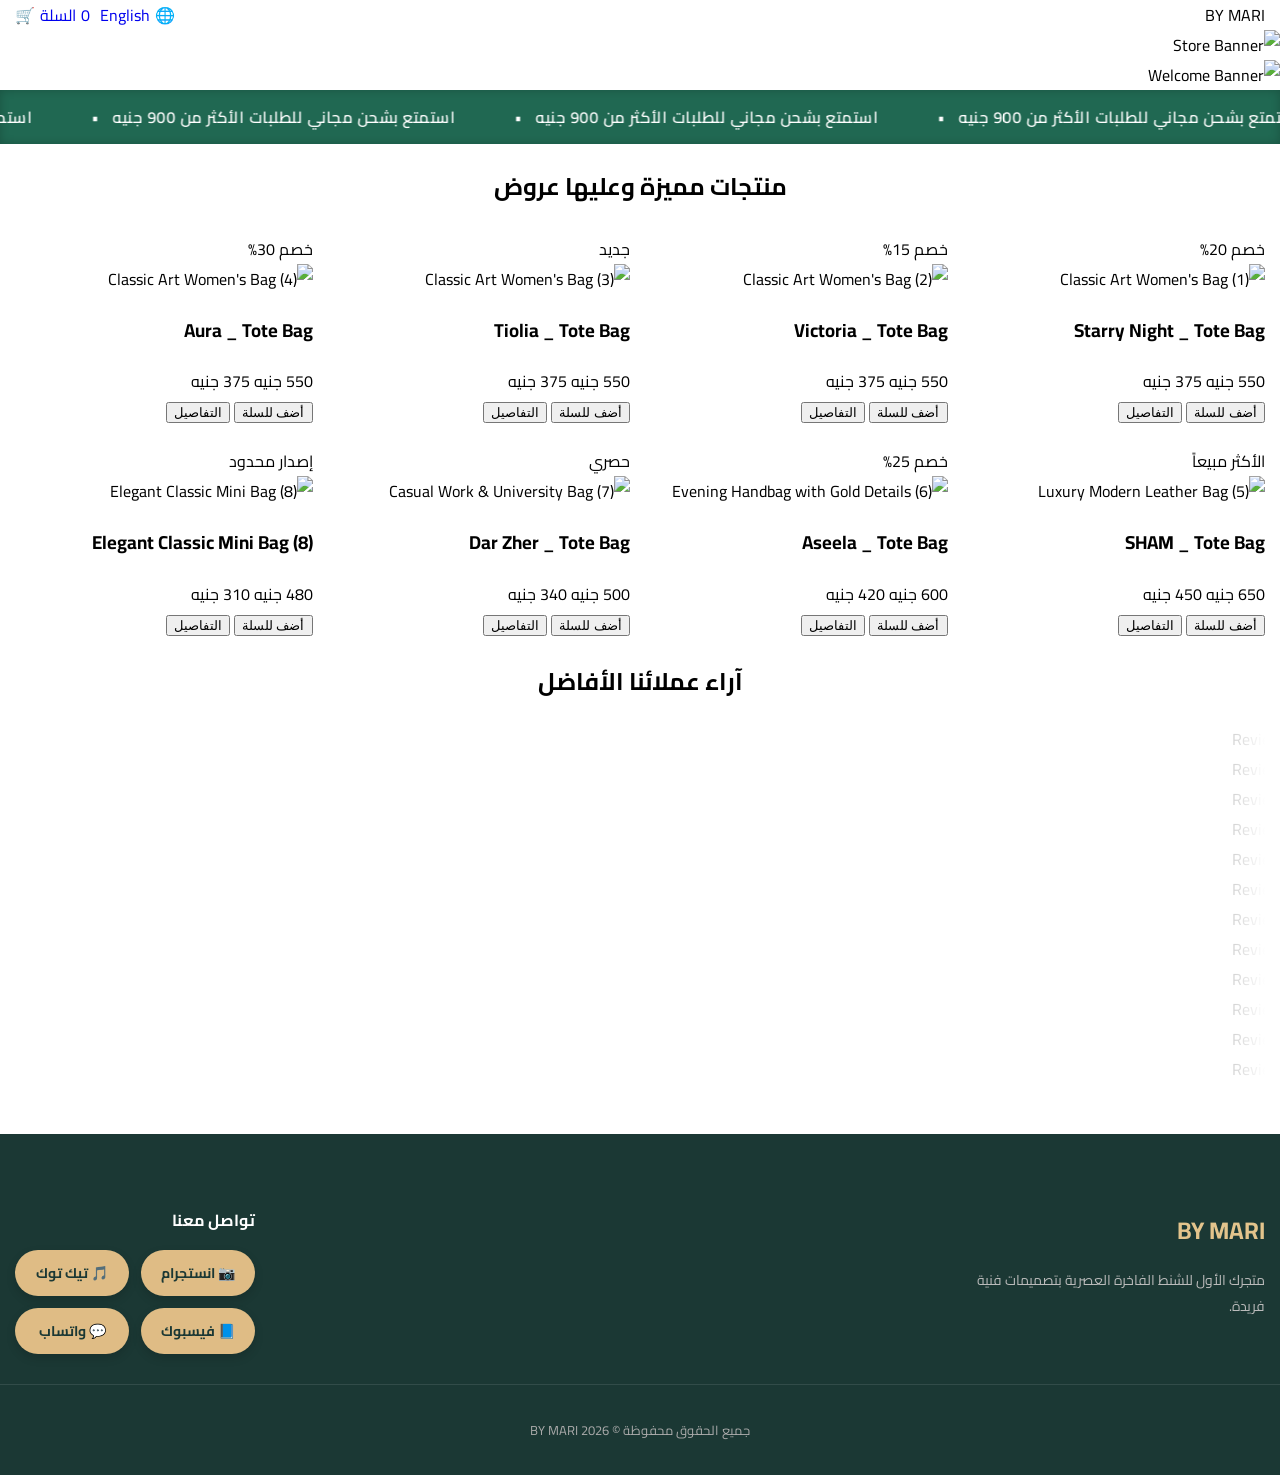
==== index.html @ 1dbadc33 "Add files via upload" ====
<!DOCTYPE html>
<html lang="ar" dir="rtl" id="htmlRoot">
<head>
    <meta charset="UTF-8">
    <meta name="viewport" content="width=device-width, initial-scale=1.0">
    <title data-lang-ar="BY MARI - المتجر العصري" data-lang-en="BY MARI - Modern Store">BY MARI - المتجر العصري</title>
    <link rel="stylesheet" href="memo.css">
    <link href="https://fonts.googleapis.com/css2?family=Cairo:wght@300;400;600;700&display=swap" rel="stylesheet">
    <style>
* {
    box-sizing: border-box;
}
body {
    overflow-x: hidden;
    margin: 0;
    font-family: 'Cairo', sans-serif;
}

.fullscreen-hero .slide img {
    width: 100% !important;
    height: auto !important;
    max-height: 75vh !important;
    object-fit: contain !important;
    display: block !important;
    margin: 0 auto !important;
}

.ticker-container {
    width: 100%;
    background: #206852;
    color: #fff;
    padding: 12px 0;
    overflow: hidden;
    white-space: nowrap;
    position: relative;
    box-shadow: inset 0 0 10px rgba(0,0,0,0.2);
}

.ticker-track {
    display: inline-flex;
    white-space: nowrap;
    width: max-content;
    will-change: transform;
}

.ticker-item {
    display: inline-block;
    padding: 0 25px;
    font-size: 16px;
    font-weight: 600;
    letter-spacing: 0.5px;
}

.banner-secondary img {
    width: 100%;
    height: auto;
    display: block;
}

.products-grid {
    display: grid;
    grid-template-columns: repeat(4, 1fr);
    gap: 20px;
}

@media (max-width: 992px) {
    .products-grid {
        grid-template-columns: repeat(2, 1fr);
    }
}

@media (max-width: 576px) {
    .products-grid {
        grid-template-columns: repeat(2, 1fr);
        gap: 10px;
    }
}

.product-modal-content {
    width: 90%;
    max-width: 550px;
    margin: auto;
    background: #fff;
    padding: 20px;
    border-radius: 16px;
    max-height: 90vh;
    overflow-y: auto;
}

.modal-body-grid {
    display: flex;
    flex-direction: column-reverse;
    gap: 20px;
}
.testimonials-slider-container {
    position: relative;
    overflow: hidden;
    width: 100%;
    -webkit-mask-image: linear-gradient(to right, transparent, black 15%, black 85%, transparent);
    mask-image: linear-gradient(to right, transparent, black 15%, black 85%, transparent);
}

.site-footer {
    background-color: #1b3834;
    color: #e2dcd6;
    padding: 50px 0 20px 0;
    margin-top: 50px;
}

.footer-content {
    display: flex;
    justify-content: space-between;
    align-items: flex-start;
    flex-wrap: wrap;
    gap: 30px;
    margin-bottom: 30px;
    padding: 0 15px;
}

.footer-info h3 {
    font-size: 24px;
    color: #e3c48c;
    margin-bottom: 10px;
}

.footer-info p {
    font-size: 14px;
    color: #bbb;
    max-width: 300px;
}

.footer-social h4 {
    font-size: 16px;
    color: #fff;
    margin-bottom: 15px;
}

.social-buttons-grid {
    display: grid;
    grid-template-columns: repeat(2, 1fr);
    gap: 12px;
}

.social-btn {
    display: inline-flex;
    align-items: center;
    justify-content: center;
    gap: 8px;
    padding: 10px 20px;
    background-color: #dfbc85;
    color: #1b3834;
    border-radius: 30px;
    text-decoration: none;
    font-weight: 700;
    font-size: 14px;
    transition: transform 0.3s, opacity 0.3s;
    box-shadow: 0 4px 10px rgba(0,0,0,0.15);
}

.social-btn:hover {
    transform: translateY(-2px);
    opacity: 0.9;
}

.footer-bottom {
    text-align: center;
    border-top: 1px solid rgba(255, 255, 255, 0.1);
    padding-top: 20px;
    font-size: 13px;
    color: #aaa;
}

@media (max-width: 768px) {
    .footer-content {
        flex-direction: column;
    }
    .social-buttons-grid {
        grid-template-columns: repeat(1, 1fr);
        width: 100%;
    }
}
    </style>
</head>
<body>

    <!-- Header -->
    <header class="hero-header" id="heroHeader">
        <div class="container header-container" style="display: flex; align-items: center; width: 100%; padding: 0 15px;">
            <div class="logo">BY MARI</div>
            <div style="flex-grow: 1;"></div>
            <div class="header-icons" style="display: flex; gap: 10px; align-items: center;">
                <a href="memo.html" id="langToggleBtn" class="cart-btn" style="text-decoration: none; display: inline-flex; align-items: center; gap: 5px;">
                    <span>🌐</span>
                    <span>English</span>
                </a>
                
                <a href="السله.HTML" class="cart-btn" style="text-decoration: none; display: inline-flex; align-items: center; gap: 5px;">
                    <span id="cartCount">0</span>
                    <span data-lang-ar="السلة" data-lang-en="Cart">السلة</span>
                    <span>🛒</span>
                </a>
            </div>
        </div>
    </header>

    <!-- First Image: Main Store Banner -->
    <section class="fullscreen-hero">
        <div class="slide active" style="width: 100%;">
            <img src="../memo2/الصور/وييييب.png" alt="Store Banner">
        </div>
    </section>

    <!-- Second Image: Text Banner -->
    <section class="banner-secondary">
        <div style="width: 100%;">
            <img src="./الصور/بانر.png" alt="Welcome Banner">
        </div>
    </section>

    <!-- Moving Announcement Bar -->
    <div class="ticker-container" id="tickerContainer">
        <div class="ticker-track" id="tickerTrack">
            <span class="ticker-item">استمتع بشحن مجاني للطلبات الأكثر من 900 جنيه &nbsp;&nbsp;&bull;&nbsp;&nbsp;</span>
            <span class="ticker-item">استمتع بشحن مجاني للطلبات الأكثر من 900 جنيه &nbsp;&nbsp;&bull;&nbsp;&nbsp;</span>
            <span class="ticker-item">استمتع بشحن مجاني للطلبات الأكثر من 900 جنيه &nbsp;&nbsp;&bull;&nbsp;&nbsp;</span>
            <span class="ticker-item">استمتع بشحن مجاني للطلبات الأكثر من 900 جنيه &nbsp;&nbsp;&bull;&nbsp;&nbsp;</span>
            <span class="ticker-item">استمتع بشحن مجاني للطلبات الأكثر من 900 جنيه &nbsp;&nbsp;&bull;&nbsp;&nbsp;</span>
            <span class="ticker-item">استمتع بشحن مجاني للطلبات الأكثر من 900 جنيه &nbsp;&nbsp;&bull;&nbsp;&nbsp;</span>
            <span class="ticker-item">استمتع بشحن مجاني للطلبات الأكثر من 900 جنيه &nbsp;&nbsp;&bull;&nbsp;&nbsp;</span>
            <span class="ticker-item">استمتع بشحن مجاني للطلبات الأكثر من 900 جنيه &nbsp;&nbsp;&bull;&nbsp;&nbsp;</span>
        </div>
    </div>

    <!-- Products Section -->
    <section class="products-section" id="products">
        <div class="container" style="padding: 0 15px;">
            <h2 class="section-title" data-lang-ar="منتجات مميزة وعليها عروض" data-lang-en="Featured Products & Offers" style="text-align: center; margin-bottom: 25px;">منتجات مميزة وعليها عروض</h2>
            <div class="products-grid">
                
                <!-- Product 1 -->
                <div class="product-card" data-product-id="bag-1">
                    <div class="product-badge" data-lang-ar="خصم 20%" data-lang-en="20% OFF">خصم 20%</div>
                    <div class="product-img-box">
                        <img src="../memo2/الصور/bag1.png" data-hover-img="./الصور/Models1.jpeg" alt="Classic Art Women's Bag (1)" class="product-img">
                    </div>
                    <h3 data-lang-ar="شنطة نسائية بلوحة فنية كلاسيكية (1)" data-lang-en="Classic Art Women's Bag (1)">Starry Night _ Tote Bag</h3>
                    <div class="price-box">
                        <span class="old-price">550 جنيه</span>
                        <span class="new-price">375 جنيه</span>
                    </div>
                    <div class="card-buttons">
                        <button class="btn-cart" data-lang-ar="أضف للسلة" data-lang-en="Add to Cart">أضف للسلة</button>
                        <button class="btn-details" data-lang-ar="التفاصيل" data-lang-en="Details">التفاصيل</button>
                    </div>
                </div>

                <!-- Product 2 -->
                <div class="product-card" data-product-id="bag-2">
                    <div class="product-badge" data-lang-ar="خصم 15%" data-lang-en="15% OFF">خصم 15%</div>
                    <div class="product-img-box">
                        <img src="../memo2/الصور/bag2.png" data-hover-img="../memo2/الصور/bag3.png" alt="Classic Art Women's Bag (2)" class="product-img">
                    </div>
                    <h3 data-lang-ar="شنطة نسائية بلوحة فنية كلاسيكية (2)" data-lang-en="Classic Art Women's Bag (2)">Victoria _ Tote Bag</h3>
                    <div class="price-box">
                        <span class="old-price">550 جنيه</span>
                        <span class="new-price">375 جنيه</span>
                    </div>
                    <div class="card-buttons">
                        <button class="btn-cart" data-lang-ar="أضف للسلة" data-lang-en="Add to Cart">أضف للسلة</button>
                        <button class="btn-details" data-lang-ar="التفاصيل" data-lang-en="Details">التفاصيل</button>
                    </div>
                </div>

                <!-- Product 3 -->
                <div class="product-card" data-product-id="bag-3">
                    <div class="product-badge" data-lang-ar="جديد" data-lang-en="New">جديد</div>
                    <div class="product-img-box">
                        <img src="../memo2/الصور/bag3.png" data-hover-img="../memo2/الصور/bag4.png" alt="Classic Art Women's Bag (3)" class="product-img">
                    </div>
                    <h3 data-lang-ar="شنطة نسائية بلوحة فنية كلاسيكية (3)" data-lang-en="Classic Art Women's Bag (3)">Tiolia _ Tote Bag</h3>
                    <div class="price-box">
                        <span class="old-price">550 جنيه</span>
                        <span class="new-price">375 جنيه</span>
                    </div>
                    <div class="card-buttons">
                        <button class="btn-cart" data-lang-ar="أضف للسلة" data-lang-en="Add to Cart">أضف للسلة</button>
                        <button class="btn-details" data-lang-ar="التفاصيل" data-lang-en="Details">التفاصيل</button>
                    </div>
                </div>

                <!-- Product 4 -->
                <div class="product-card" data-product-id="bag-4">
                    <div class="product-badge" data-lang-ar="خصم 30%" data-lang-en="30% OFF">خصم 30%</div>
                    <div class="product-img-box">
                        <img src="../memo2/الصور/bag4.png" data-hover-img="../memo2/الصور/bag1.png" alt="Classic Art Women's Bag (4)" class="product-img">
                    </div>
                    <h3 data-lang-ar="شنطة نسائية بلوحة فنية كلاسيكية (4)" data-lang-en="Classic Art Women's Bag (4)">Aura _ Tote Bag</h3>
                    <div class="price-box">
                        <span class="old-price">550 جنيه</span>
                        <span class="new-price">375 جنيه</span>
                    </div>
                    <div class="card-buttons">
                        <button class="btn-cart" data-lang-ar="أضف للسلة" data-lang-en="Add to Cart">أضف للسلة</button>
                        <button class="btn-details" data-lang-ar="التفاصيل" data-lang-en="Details">التفاصيل</button>
                    </div>
                </div>

                <!-- Product 5 -->
                <div class="product-card" data-product-id="bag-5">
                    <div class="product-badge" data-lang-ar="الأكثر مبيعاً" data-lang-en="Best Seller">الأكثر مبيعاً</div>
                    <div class="product-img-box">
                        <img src="../memo2/الصور/bag5.jpeg" data-hover-img="../memo2/الصور/bag2.png" alt="Luxury Modern Leather Bag (5)" class="product-img">
                    </div>
                    <h3 data-lang-ar="شنطة جلدية فاخرة بتصميم عصري (5)" data-lang-en="Luxury Modern Leather Bag (5)">SHAM _ Tote Bag</h3>
                    <div class="price-box">
                        <span class="old-price">650 جنيه</span>
                        <span class="new-price">450 جنيه</span>
                    </div>
                    <div class="card-buttons">
                        <button class="btn-cart" data-lang-ar="أضف للسلة" data-lang-en="Add to Cart">أضف للسلة</button>
                        <button class="btn-details" data-lang-ar="التفاصيل" data-lang-en="Details">التفاصيل</button>
                    </div>
                </div>

                <!-- Product 6 -->
                <div class="product-card" data-product-id="bag-6">
                    <div class="product-badge" data-lang-ar="خصم 25%" data-lang-en="25% OFF">خصم 25%</div>
                    <div class="product-img-box">
                        <img src="../memo2/الصور/bag6.jpeg" data-hover-img="../memo2/الصور/bag4.png" alt="Evening Handbag with Gold Details (6)" class="product-img">
                    </div>
                    <h3 data-lang-ar="شنطة يد سهارى بتفاصيل ذهبية (6)" data-lang-en="Evening Handbag with Gold Details (6)">Aseela _ Tote Bag</h3>
                    <div class="price-box">
                        <span class="old-price">600 جنيه</span>
                        <span class="new-price">420 جنيه</span>
                    </div>
                    <div class="card-buttons">
                        <button class="btn-cart" data-lang-ar="أضف للسلة" data-lang-en="Add to Cart">أضف للسلة</button>
                        <button class="btn-details" data-lang-ar="التفاصيل" data-lang-en="Details">التفاصيل</button>
                    </div>
                </div>

                <!-- Product 7 -->
                <div class="product-card" data-product-id="bag-7">
                    <div class="product-badge" data-lang-ar="حصري" data-lang-en="Exclusive">حصري</div>
                    <div class="product-img-box">
                        <img src="../memo2/الصور/bag7.jpeg" data-hover-img="../memo2/الصور/bag1.png" alt="Casual Work & University Bag (7)" class="product-img">
                    </div>
                    <h3 data-lang-ar="شنطة كتف عملية للجامعة والعمل (7)" data-lang-en="Casual Work & University Bag (7)">Dar Zher _ Tote Bag</h3>
                    <div class="price-box">
                        <span class="old-price">500 جنيه</span>
                        <span class="new-price">340 جنيه</span>
                    </div>
                    <div class="card-buttons">
                        <button class="btn-cart" data-lang-ar="أضف للسلة" data-lang-en="Add to Cart">أضف للسلة</button>
                        <button class="btn-details" data-lang-ar="التفاصيل" data-lang-en="Details">التفاصيل</button>
                    </div>
                </div>

                <!-- Product 8 -->
                <div class="product-card" data-product-id="bag-8">
                    <div class="product-badge" data-lang-ar="إصدار محدود" data-lang-en="Limited">إصدار محدود</div>
                    <div class="product-img-box">
                        <img src="../memo2/الصور/bag8.jpeg" data-hover-img="../memo2/الصور/bag3.png" alt="Elegant Classic Mini Bag (8)" class="product-img">
                    </div>
                    <h3 data-lang-ar="شنطة ميني كلاسيكية أنيقة (8)" data-lang-en="Elegant Classic Mini Bag (8)">Elegant Classic Mini Bag (8)</h3>
                    <div class="price-box">
                        <span class="old-price">480 جنيه</span>
                        <span class="new-price">310 جنيه</span>
                    </div>
                    <div class="card-buttons">
                        <button class="btn-cart" data-lang-ar="أضف للسلة" data-lang-en="Add to Cart">أضف للسلة</button>
                        <button class="btn-details" data-lang-ar="التفاصيل" data-lang-en="Details">التفاصيل</button>
                    </div>
                </div>

            </div>
        </div>
    </section>

    <!-- Product Details Modal -->
    <div id="productModal" class="product-modal-overlay" style="display: none;">
        <div class="product-modal-content">
            <div class="modal-body-grid">
                
                <div class="modal-gallery-box" style="margin-top: 15px;">
                    <div class="modal-img-box">
                        <img id="modalImage" src="" alt="Main Bag Image" style="width: 100%; height: auto; border-radius: 8px;">
                    </div>
                    <div class="modal-thumbnails" style="display: flex; gap: 10px; margin-top: 15px; width: 100%;">
                        <img id="thumb1" src="" alt="Thumbnail 1" class="thumb-img" style="flex: 1; height: 70px; object-fit: cover; border-radius: 6px; cursor: pointer; border: 2px solid #ddd;">
                        <img id="thumb2" src="" alt="Thumbnail 2" class="thumb-img" style="flex: 1; height: 70px; object-fit: cover; border-radius: 6px; cursor: pointer; border: 2px solid #ddd;">
                        <img id="thumb3" src="" alt="Thumbnail 3" class="thumb-img" style="flex: 1; height: 70px; object-fit: cover; border-radius: 6px; cursor: pointer; border: 2px solid #ddd;">
                    </div>
                </div>

                <div class="modal-info-box">
                    <h2 id="modalTitle">اسم الشنطة</h2>
                    <p id="modalSubtitle" style="color: #666; font-size: 14px; margin-bottom: 10px;">تشكيلة الفخامة والأناقة العصرية</p>
                    
                    <div class="price-box" style="display: flex; align-items: center; gap: 10px; margin-bottom: 15px;">
                        <span id="modalPrice" style="font-size: 20px; font-weight: bold; color: #2c3e50;">375 جنيه</span>
                        <span id="modalOldPrice" style="text-decoration: line-through; color: #999; font-size: 14px;">550 جنيه</span>
                        <span style="background: #2c3e50; color: #fff; padding: 2px 8px; border-radius: 4px; font-size: 12px;">خصم خاص</span>
                    </div>

                    <div style="background: #f8f9fa; padding: 10px; border-radius: 5px; margin-bottom: 15px; font-size: 13px; border-left: 3px solid #5a7d7c;">
                        🎁 احصل على شحن مجاني للطلبات الأكثر من 3,000 جنيه
                    </div>
                    
                    <div style="display: flex; flex-direction: column; gap: 10px;">
                        <button type="button" id="modalAddToCart" style="width: 100%; padding: 12px; background: #5a7d7c; color: white; border: none; border-radius: 5px; cursor: pointer; font-size: 16px; font-weight: 600;">أضف للسلة</button>
                        <a href="السله.HTML" id="modalBuyNow" style="display: block; text-align: center; width: 100%; padding: 12px; background: #2c3e50; color: white; border-radius: 5px; text-decoration: none; font-size: 16px; font-weight: 600;">اشتري الآن</a>
                    </div>
                </div>

            </div>
        </div>
    </div>

    <!-- Testimonials Section -->
    <section class="testimonials-section">
        <div class="container" style="padding: 0 15px;">
            <h2 class="section-title" data-lang-ar="آراء عملائنا الأفاضل" data-lang-en="Our Happy Customers" style="text-align: center; margin-bottom: 20px;">آراء عملائنا الأفاضل</h2>
            <div class="testimonials-slider-container" id="sliderContainer">
                <div class="testimonials-grid" id="sliderGrid">
                    <div class="testimonial-card"><img src="../memo2/الصور/كمنت (1).png" alt="Review 1"></div>
                    <div class="testimonial-card"><img src="../memo2/الصور/كمنت (2).png" alt="Review 2"></div>
                    <div class="testimonial-card"><img src="../memo2/الصور/كمنت (3).png" alt="Review 3"></div>
                    <div class="testimonial-card"><img src="../memo2/الصور/كمنت (4).png" alt="Review 4"></div>
                    <div class="testimonial-card"><img src="../memo2/الصور/كمنت (5).png" alt="Review 5"></div>
                    <div class="testimonial-card"><img src="../memo2/الصور/كمنت (6).png" alt="Review 6"></div>
                    <div class="testimonial-card"><img src="../memo2/الصور/كمنت (1).png" alt="Review 1"></div>
                    <div class="testimonial-card"><img src="../memo2/الصور/كمنت (2).png" alt="Review 2"></div>
                    <div class="testimonial-card"><img src="../memo2/الصور/كمنت (3).png" alt="Review 3"></div>
                    <div class="testimonial-card"><img src="../memo2/الصور/كمنت (4).png" alt="Review 4"></div>
                    <div class="testimonial-card"><img src="../memo2/الصور/كمنت (5).png" alt="Review 5"></div>
                    <div class="testimonial-card"><img src="../memo2/الصور/كمنت (6).png" alt="Review 6"></div>
                </div>
            </div>
        </div>
    </section>

    <!-- Footer -->
    <footer class="site-footer">
        <div class="container footer-content">
            <div class="footer-info">
                <h3>BY MARI</h3>
                <p>متجرك الأول للشنط الفاخرة العصرية بتصميمات فنية فريدة.</p>
            </div>
            
            <div class="footer-social">
                <h4>تواصل معنا</h4>
                <div class="social-buttons-grid">
                    <a href="https://www.instagram.com/bymari_777?igsi=aDQwMDlnd2RsZmY2" target="_blank" class="social-btn">
                        <span>📷 انستجرام</span>
                    </a>
                    <a href="https://www.tiktok.com/@bymari_777?_r=1&_t=ZS-99IWzKbgjJ6" target="_blank" class="social-btn">
                        <span>🎵 تيك توك</span>
                    </a>
                    <a href="https://www.facebook.com/profile.php?id=61568811419965&rdid=uctOIhPDRUzMsTqe&share_url=https%3A%2F%2Fwww.facebook.com%2Fshare%2F168KPGJ73yc%2F#" target="_blank" class="social-btn">
                        <span>📘 فيسبوك</span>
                    </a>
                    <a href="https://wa.me/2001069426403" target="_blank" class="social-btn">
                        <span>💬 واتساب</span>
                    </a>
                </div>
            </div>
        </div>
        <div class="footer-bottom">
            <p>جميع الحقوق محفوظة © 2026 BY MARI</p>
        </div>
    </footer>
     
    <script src="memo.js"></script>
    <script src="السله.JS"></script>
    <script>
        // Ticker Slider Script
        const tickerTrack = document.getElementById('tickerTrack');
        const tickerContainer = document.getElementById('tickerContainer');
        let tickerPos = 0;
        let tickerPaused = false;

        tickerContainer.addEventListener('mouseenter', () => tickerPaused = true);
        tickerContainer.addEventListener('mouseleave', () => tickerPaused = false);
        tickerContainer.addEventListener('touchstart', () => tickerPaused = true);
        tickerContainer.addEventListener('touchend', () => tickerPaused = false);

        function tickerLoop() {
            if (!tickerPaused) {
                tickerPos += 0.8;
                tickerTrack.style.transform = `translateX(${tickerPos}px)`;
                if (tickerPos >= (tickerTrack.scrollWidth / 2)) {
                    tickerPos = 0;
                }
            }
            requestAnimationFrame(tickerLoop);
        }
        requestAnimationFrame(tickerLoop);

        // Testimonials Slider Script
        const sliderGrid = document.getElementById('sliderGrid');
        let scrollPos = 0;
        const container = document.getElementById('sliderContainer');
        let isPaused = false;
        
        container.addEventListener('mouseenter', () => isPaused = true);
        container.addEventListener('mouseleave', () => isPaused = false);
        container.addEventListener('touchstart', () => isPaused = true);
        container.addEventListener('touchend', () => isPaused = false);
        
        function smoothLoop() {
            if (!isPaused) {
                scrollPos += 0.8;
                sliderGrid.style.transform = `translateX(${scrollPos}px)`;
                if (scrollPos >= (sliderGrid.scrollWidth / 2)) {
                    scrollPos = 0;
                }
            }
            requestAnimationFrame(smoothLoop);
        }
        requestAnimationFrame(smoothLoop);
    </script>
</body>
</html>
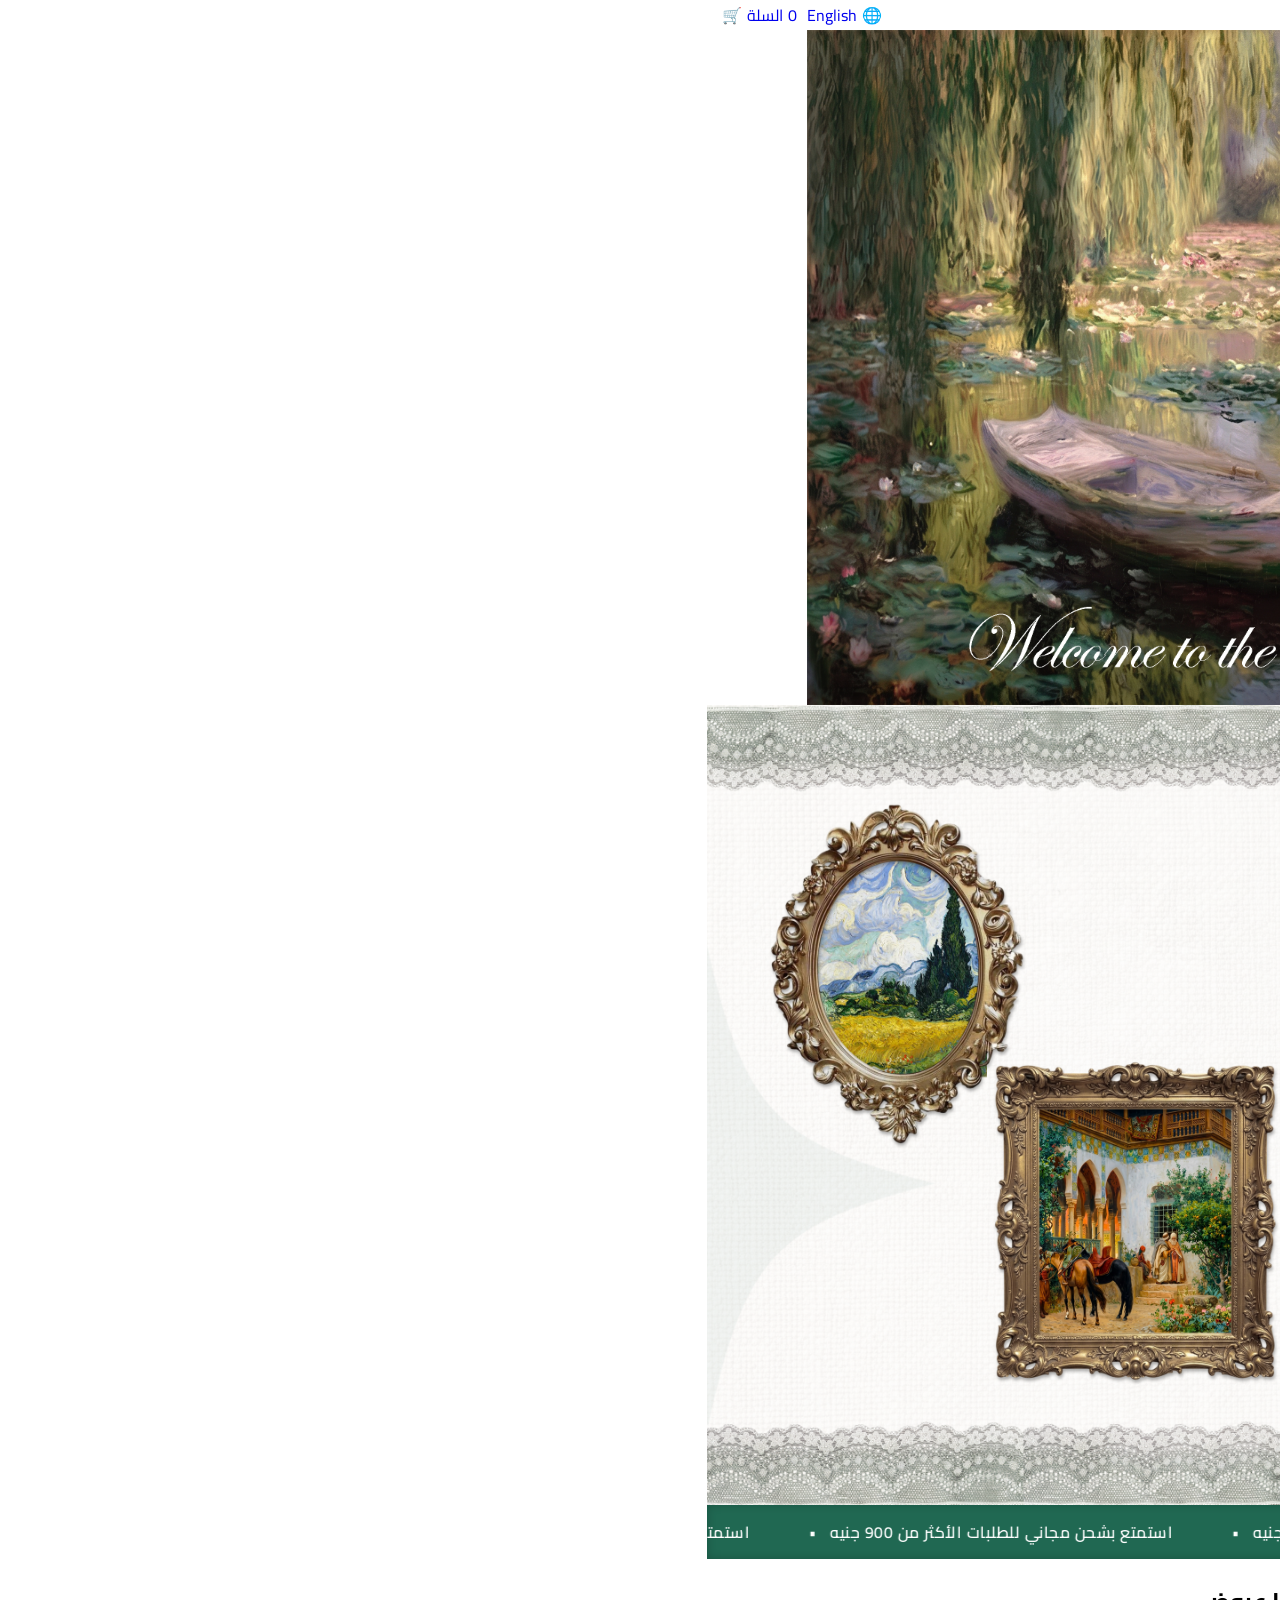
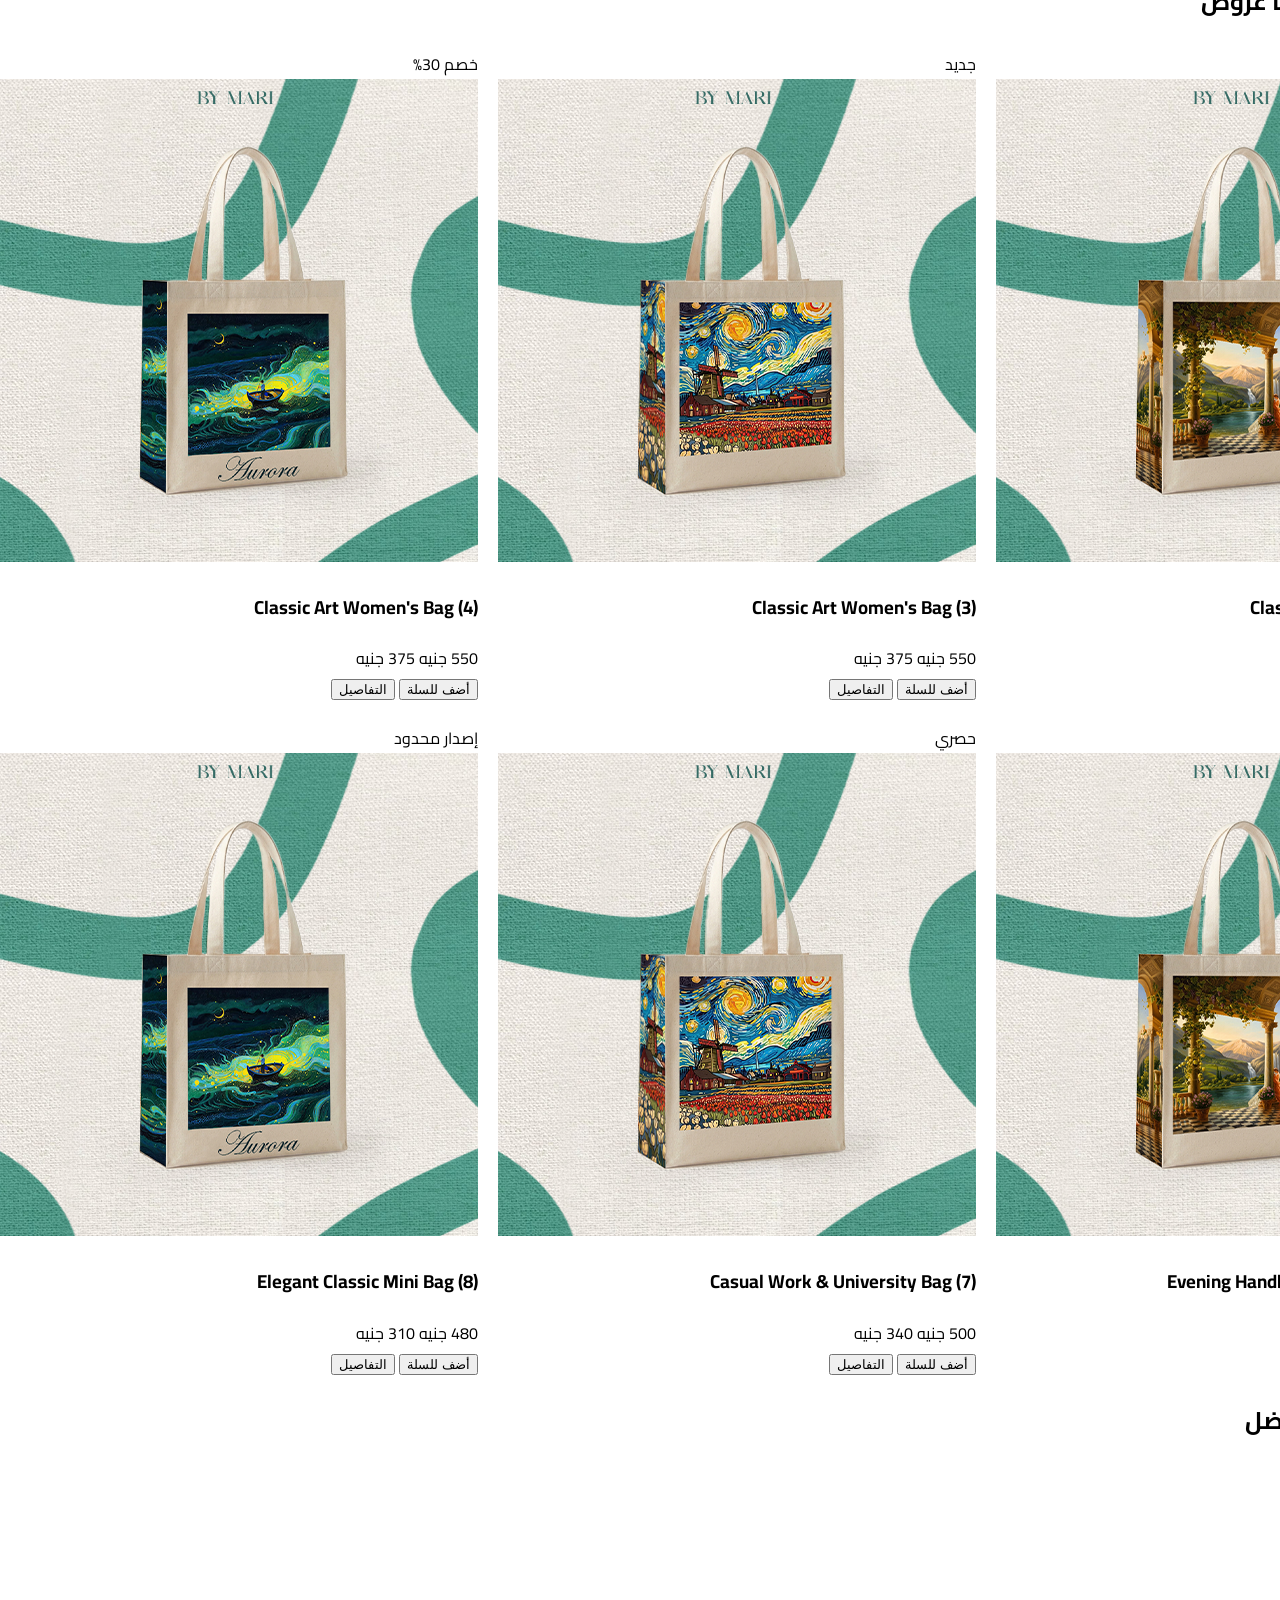
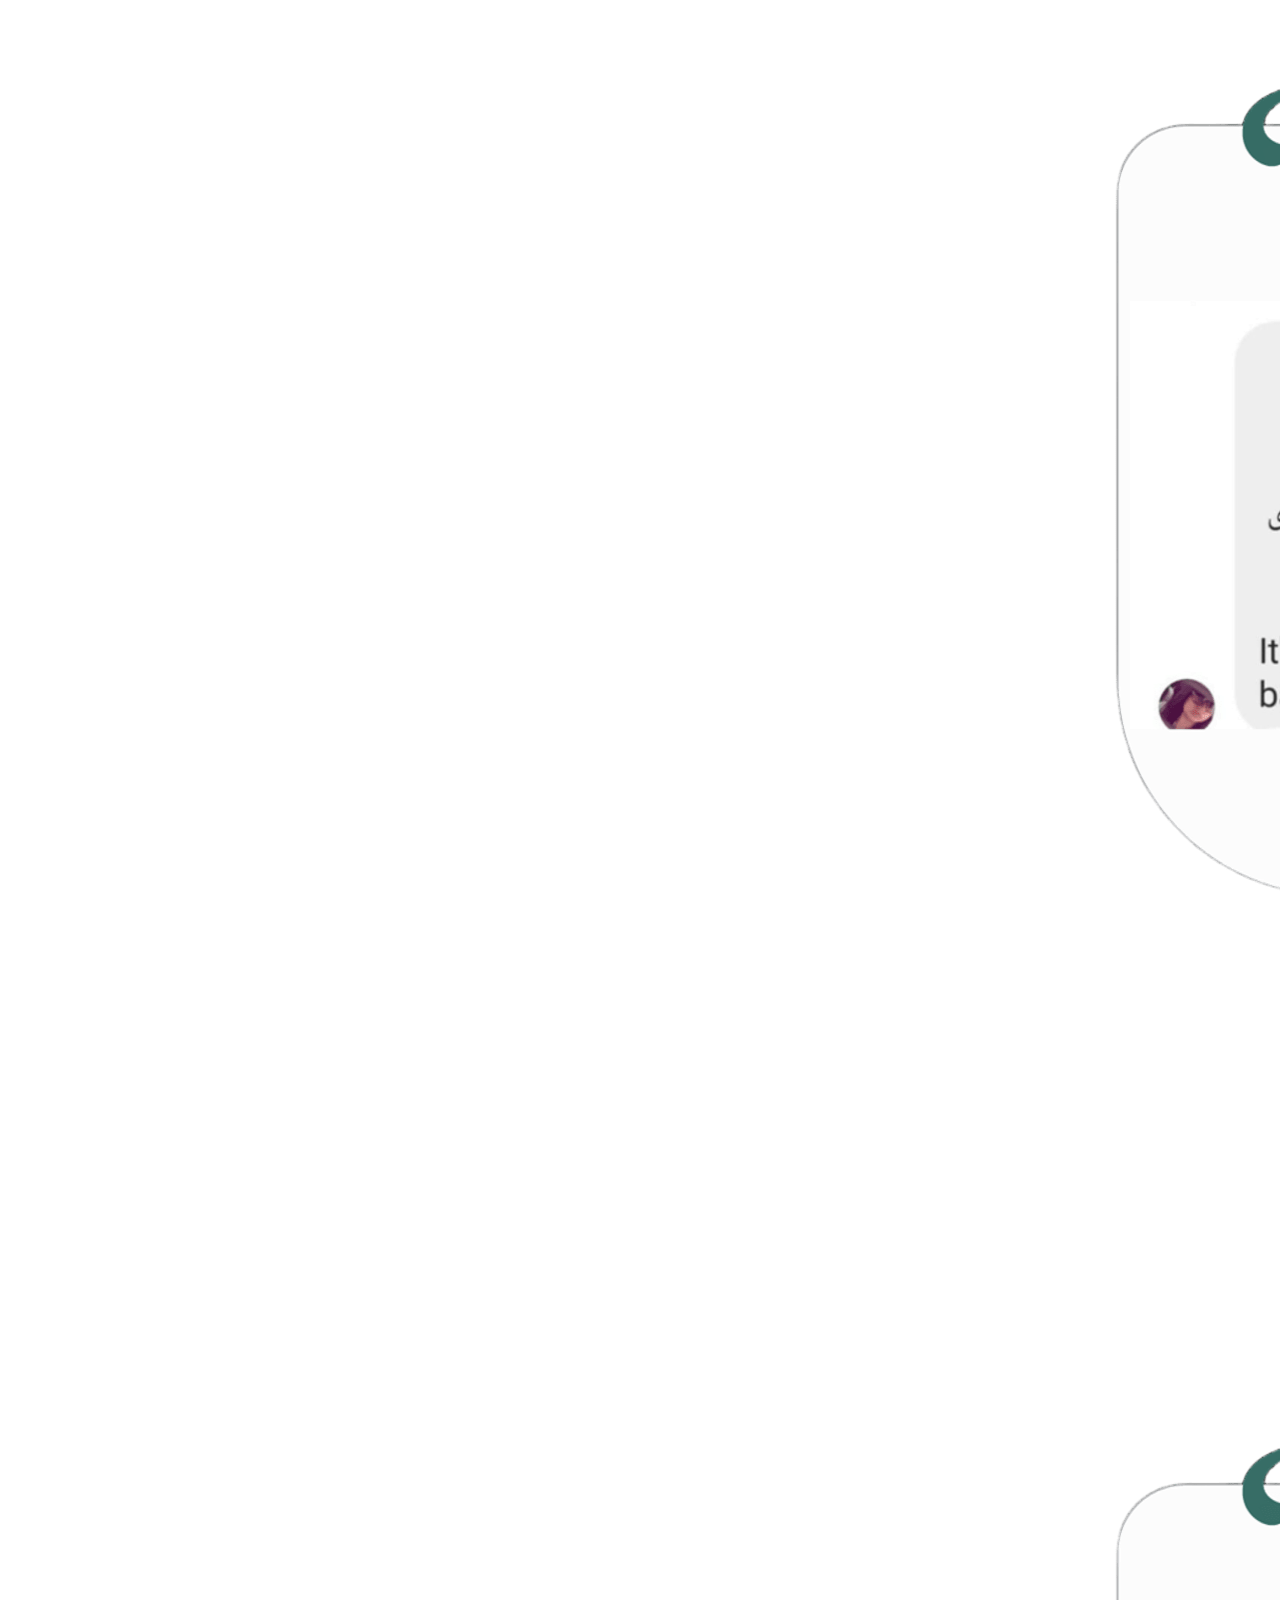
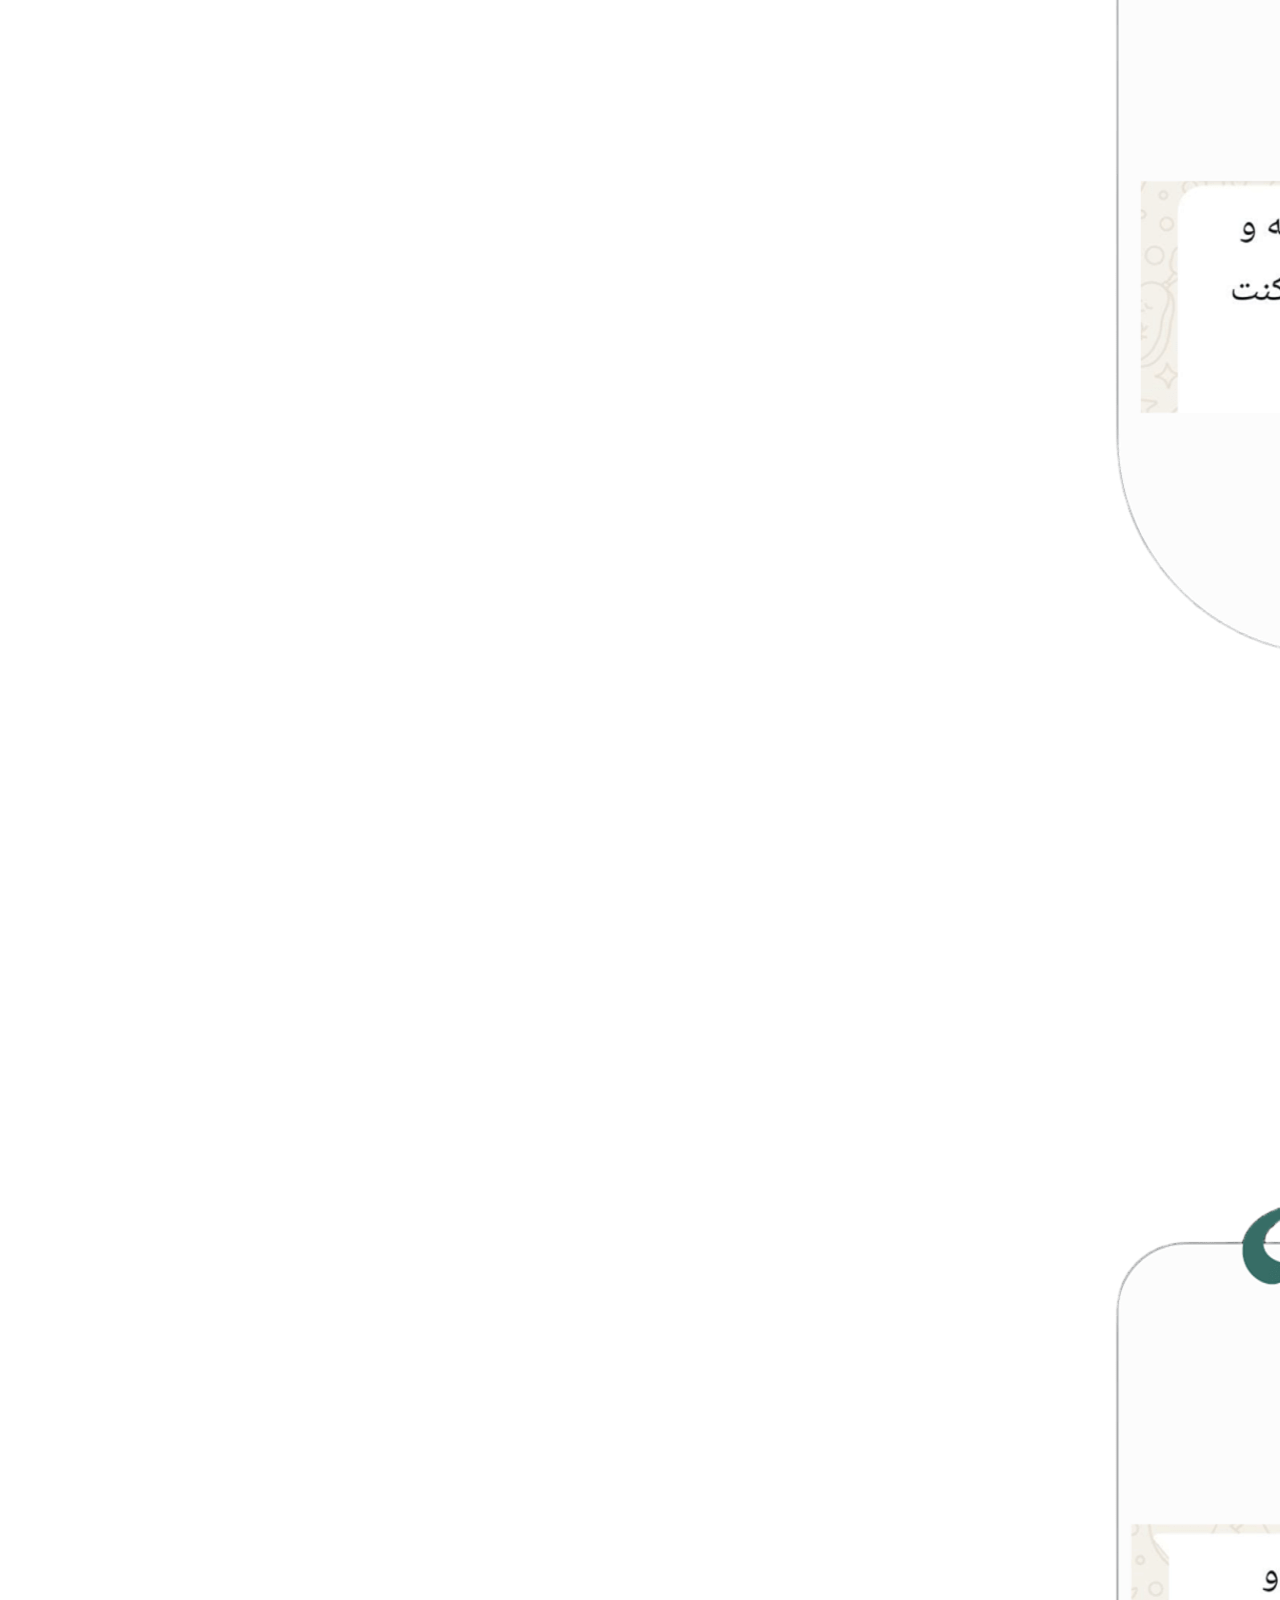
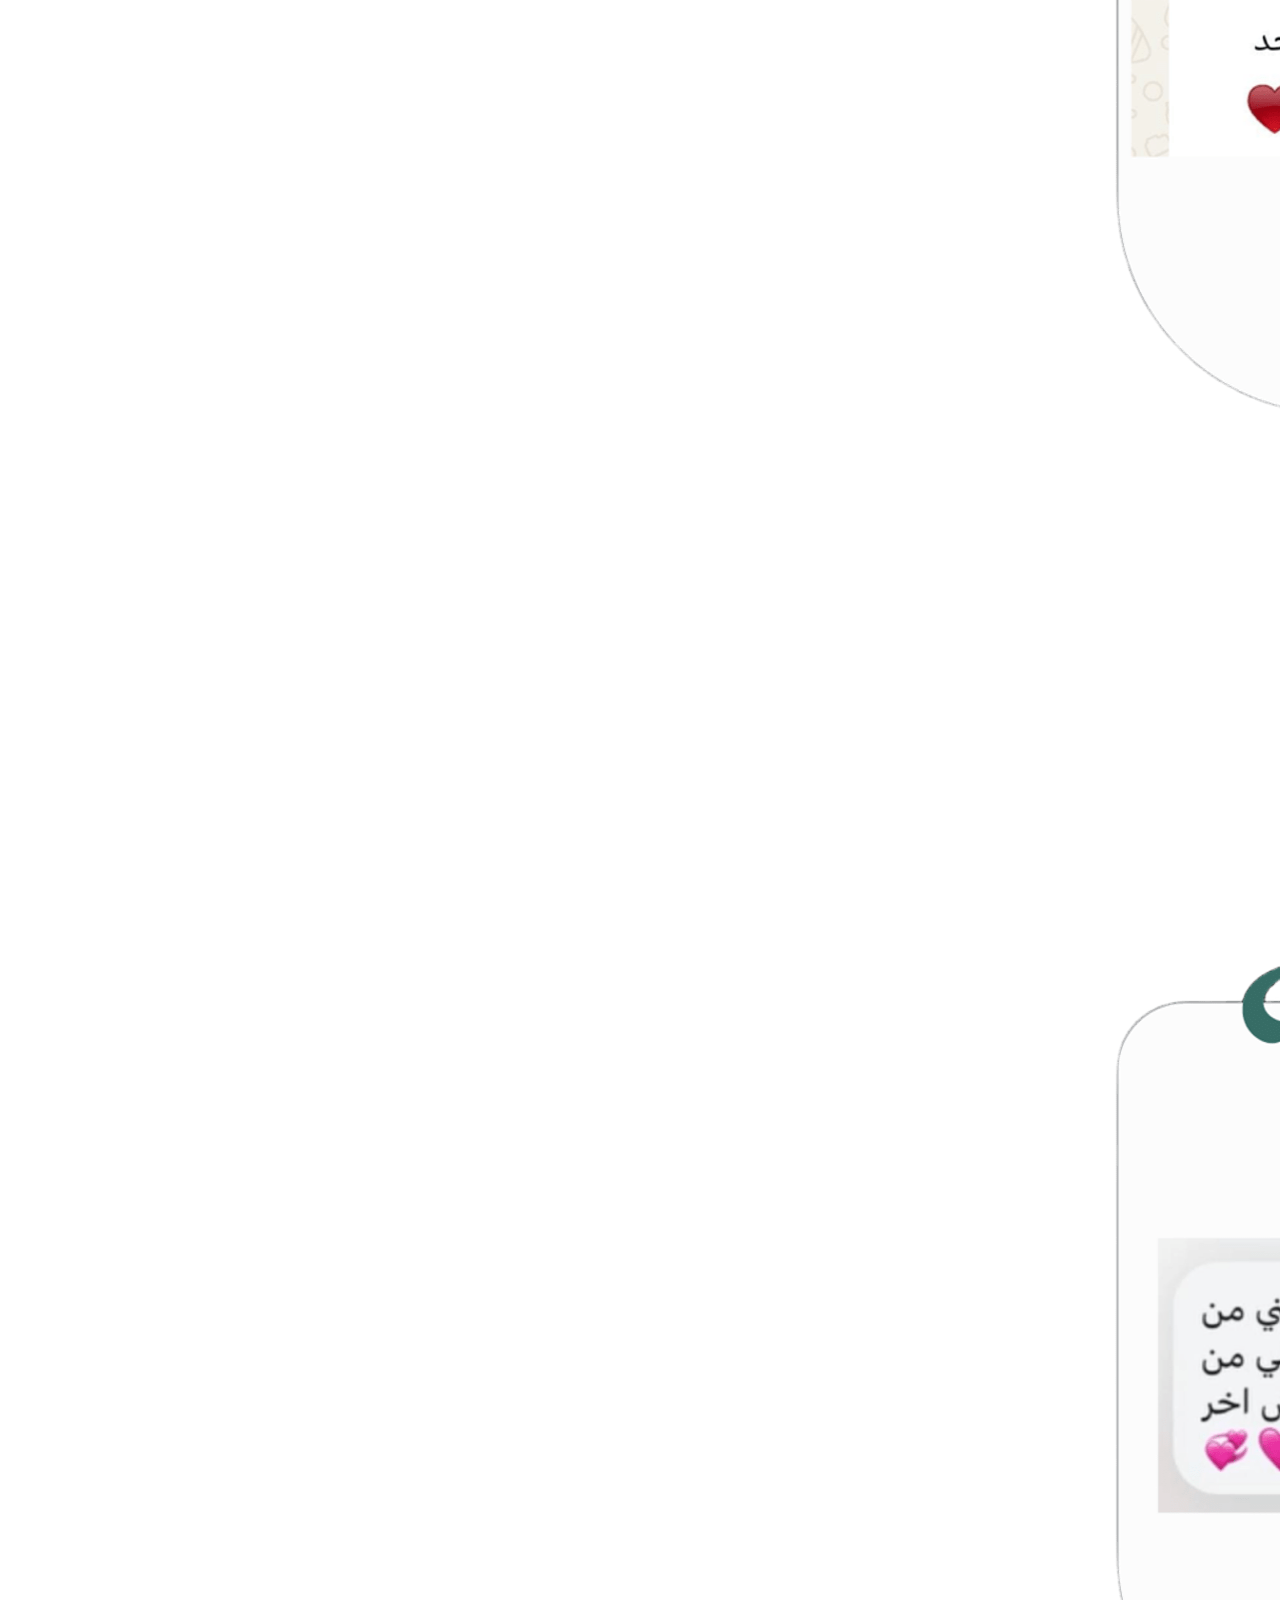
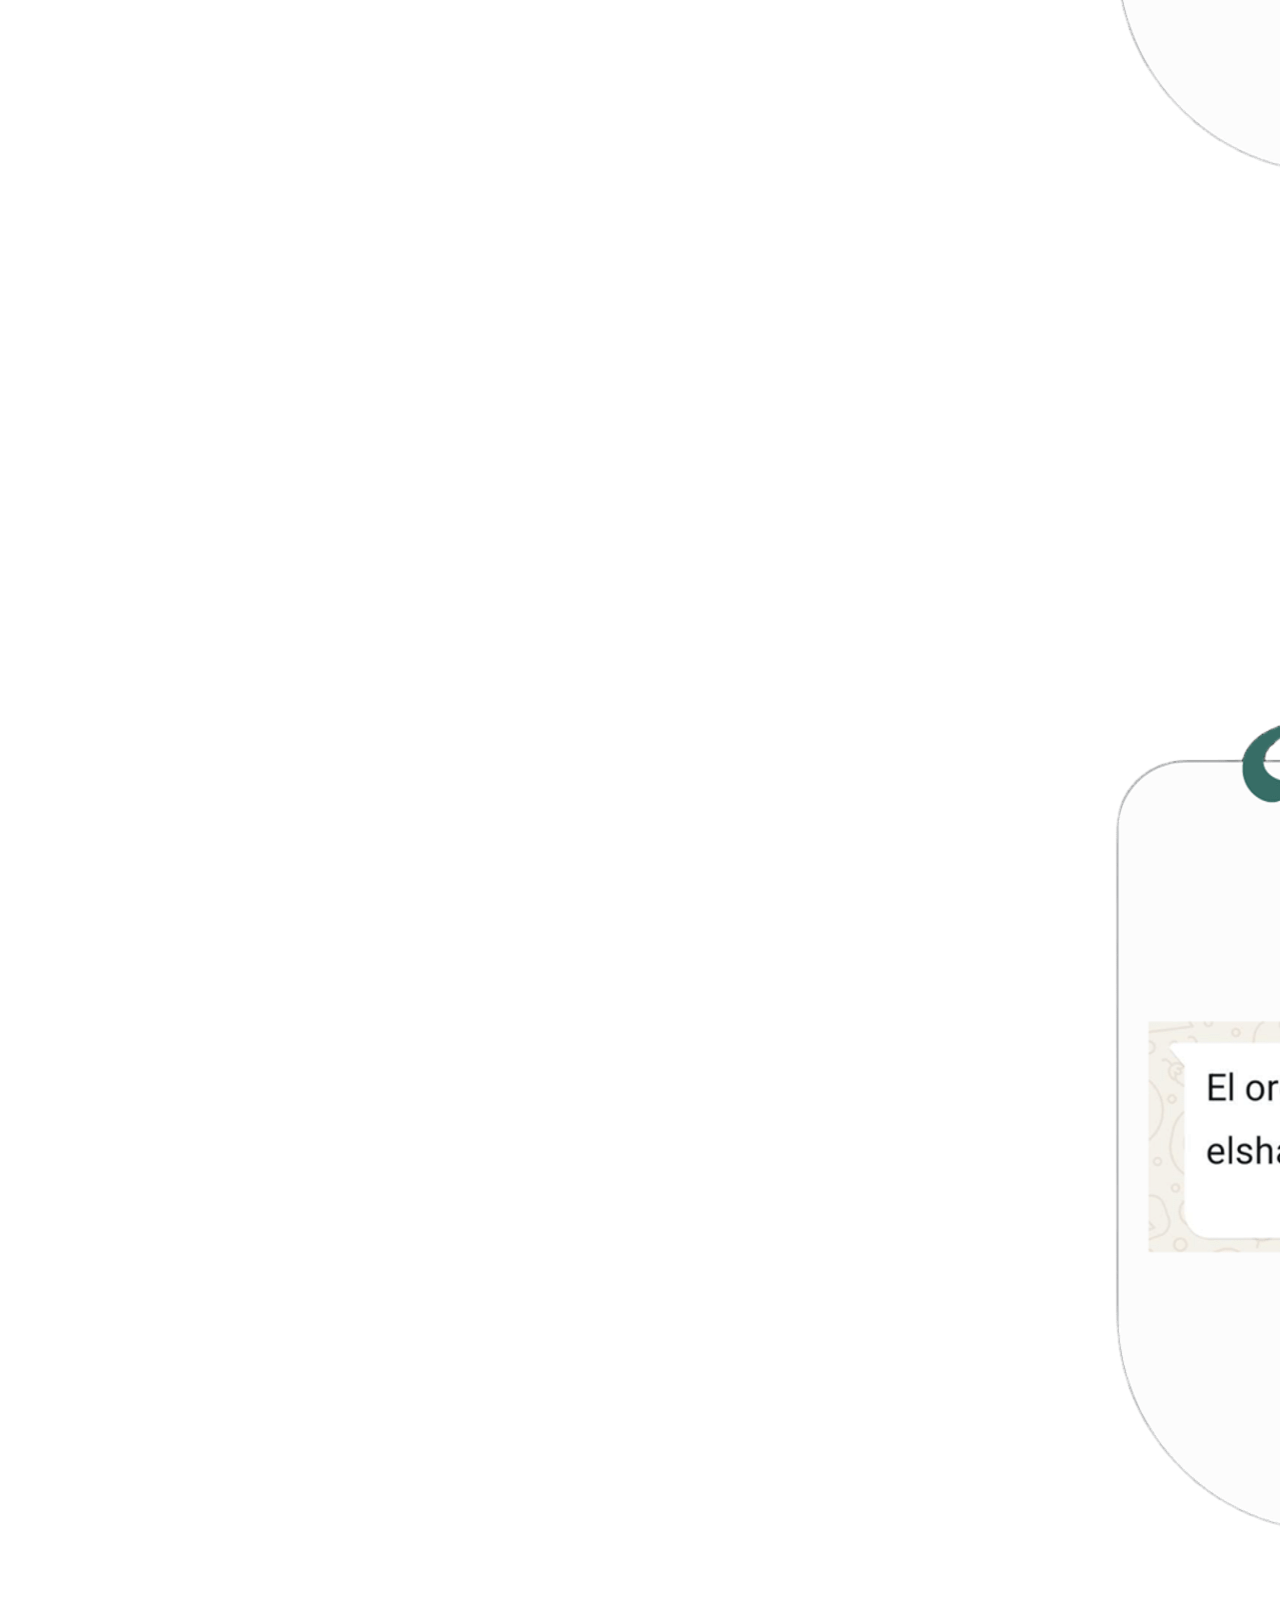
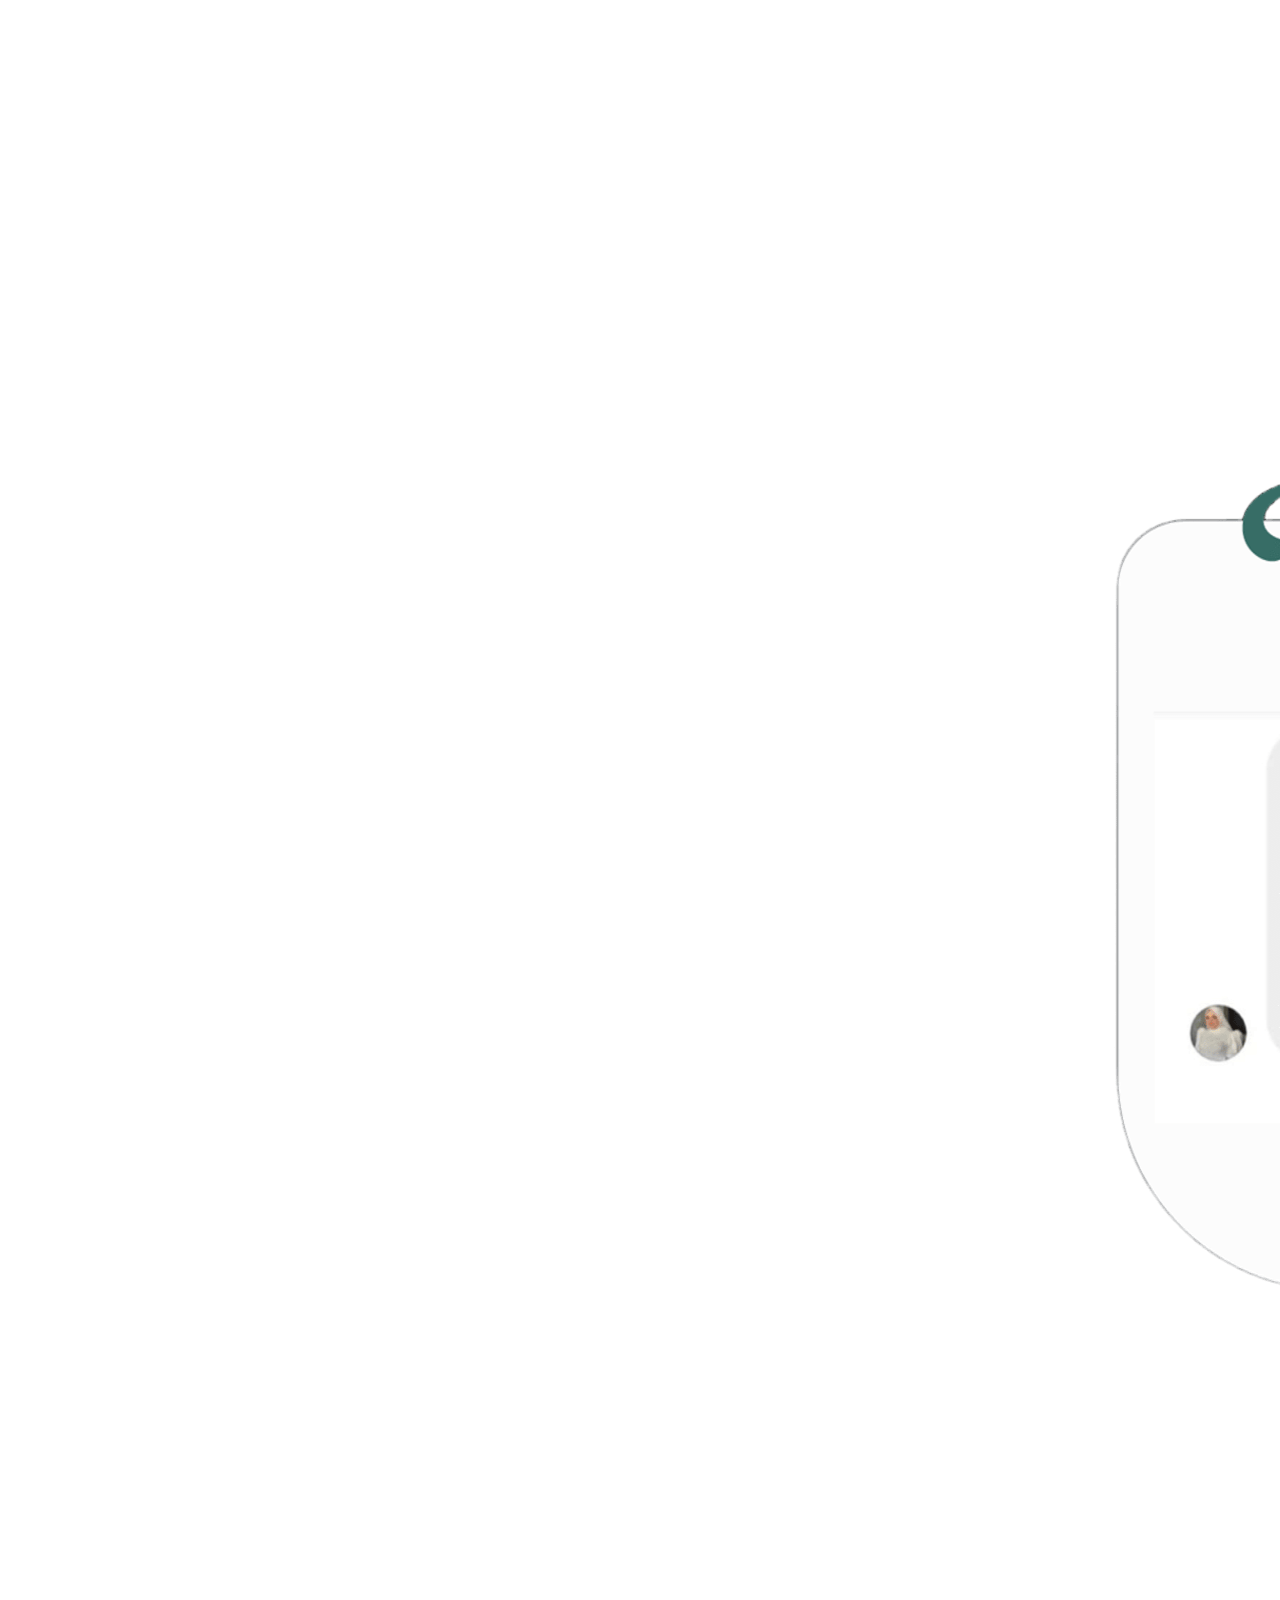
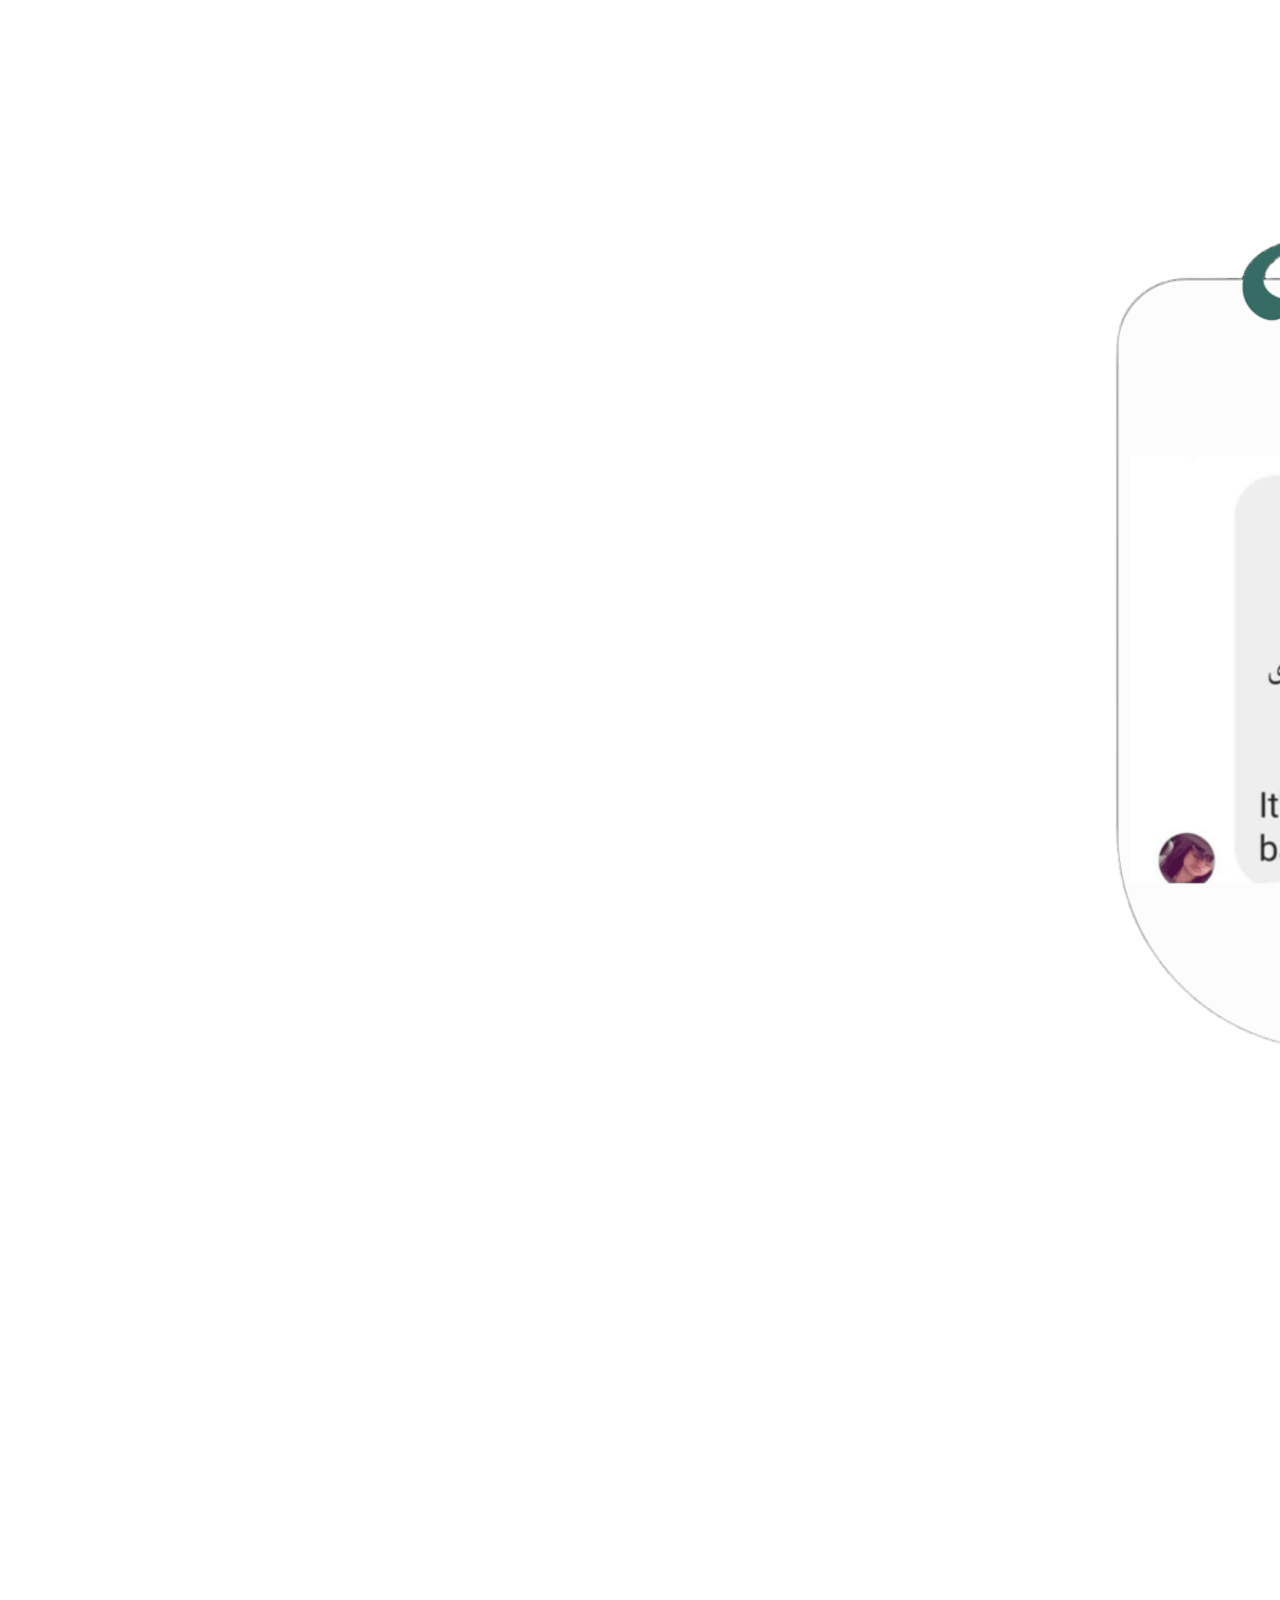
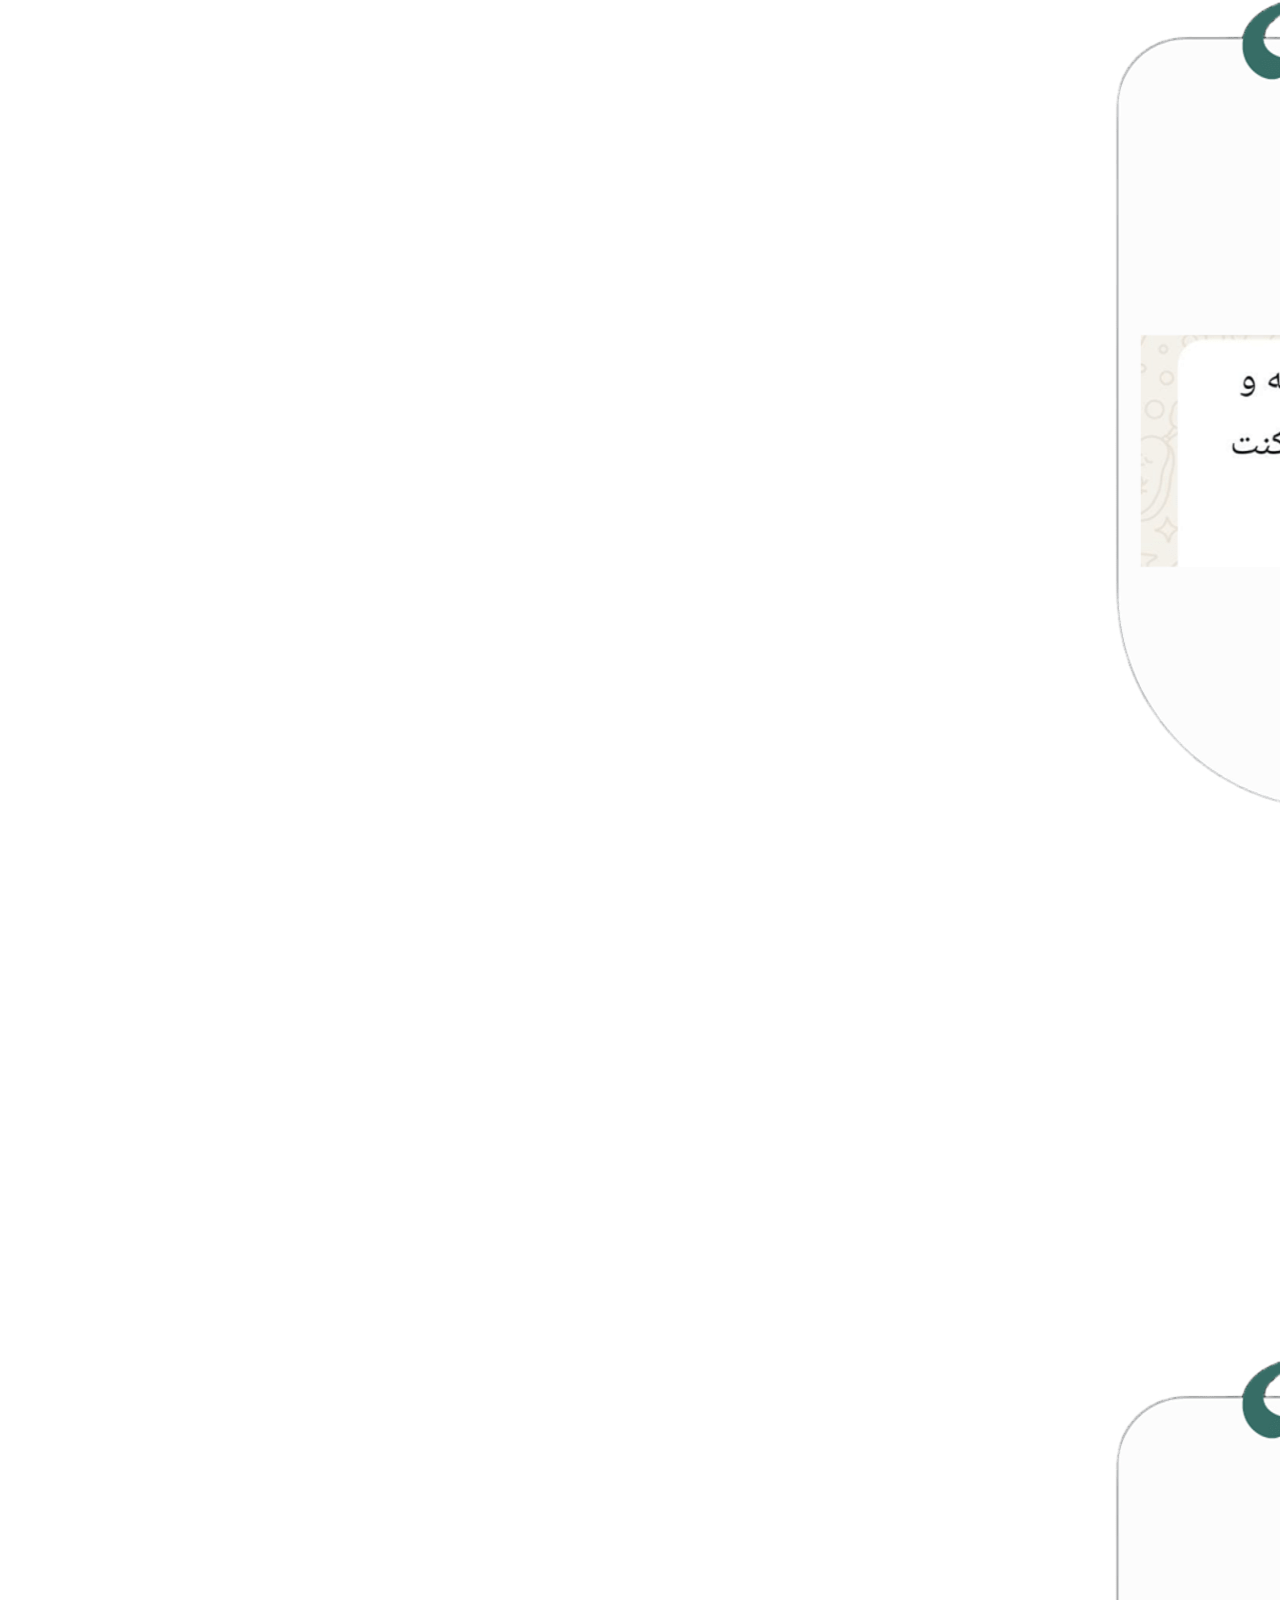
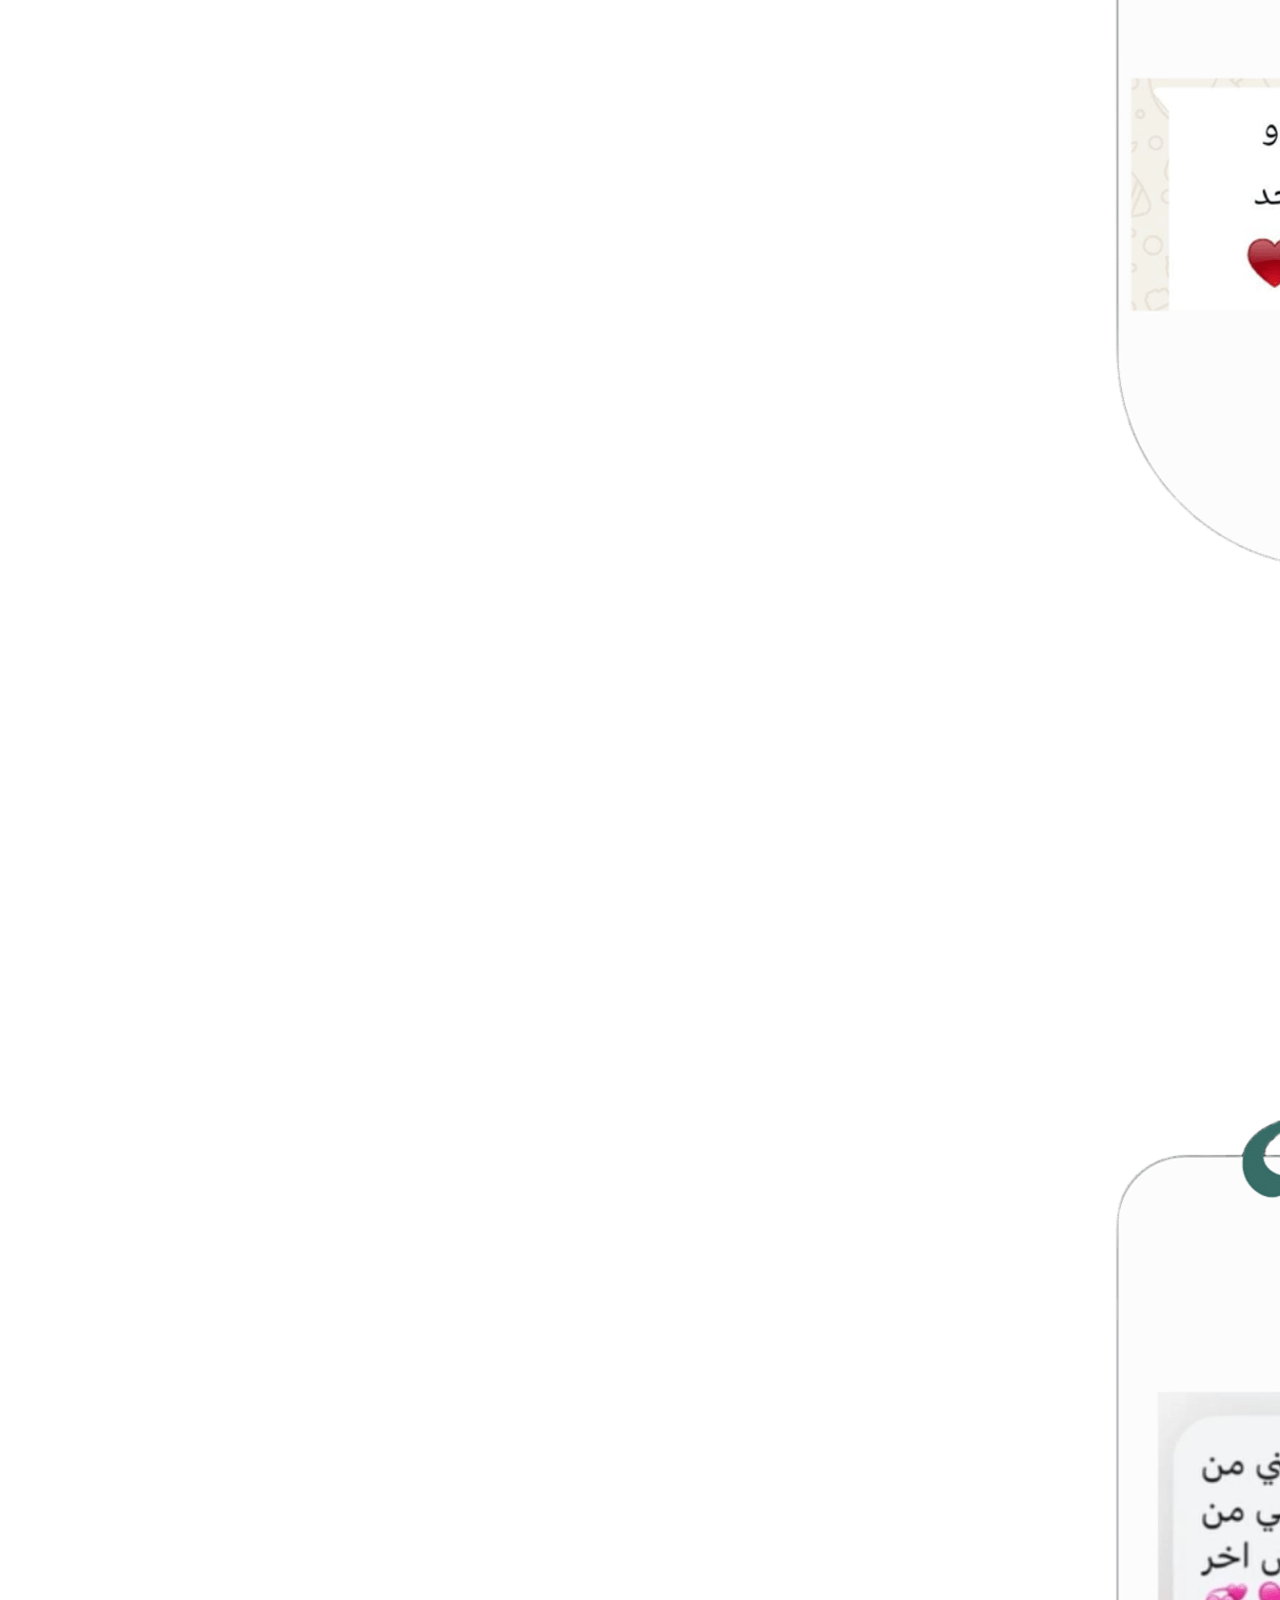
==== commit 4de81ee1: "Add files via upload" ====
--- a/index.html
+++ b/index.html
@@ -206,14 +206,14 @@
     <!-- First Image: Main Store Banner -->
     <section class="fullscreen-hero">
         <div class="slide active" style="width: 100%;">
-            <img src="../memo2/الصور/وييييب.png" alt="Store Banner">
+            <img src="images/وييييب.png" alt="Store Banner">
         </div>
     </section>
 
     <!-- Second Image: Text Banner -->
     <section class="banner-secondary">
         <div style="width: 100%;">
-            <img src="./الصور/بانر.png" alt="Welcome Banner">
+            <img src="images/بانر.png" alt="Welcome Banner">
         </div>
     </section>
 
@@ -241,9 +241,9 @@
                 <div class="product-card" data-product-id="bag-1">
                     <div class="product-badge" data-lang-ar="خصم 20%" data-lang-en="20% OFF">خصم 20%</div>
                     <div class="product-img-box">
-                        <img src="../memo2/الصور/bag1.png" data-hover-img="./الصور/Models1.jpeg" alt="Classic Art Women's Bag (1)" class="product-img">
-                    </div>
-                    <h3 data-lang-ar="شنطة نسائية بلوحة فنية كلاسيكية (1)" data-lang-en="Classic Art Women's Bag (1)">Starry Night _ Tote Bag</h3>
+                        <img src="images/bag1.png" data-hover-img="images/Models1.jpeg" alt="Classic Art Women's Bag (1)" class="product-img">
+                    </div>
+                    <h3 data-lang-ar="شنطة نسائية بلوحة فنية كلاسيكية (1)" data-lang-en="Classic Art Women's Bag (1)">Classic Art Women's Bag (1)</h3>
                     <div class="price-box">
                         <span class="old-price">550 جنيه</span>
                         <span class="new-price">375 جنيه</span>
@@ -258,9 +258,9 @@
                 <div class="product-card" data-product-id="bag-2">
                     <div class="product-badge" data-lang-ar="خصم 15%" data-lang-en="15% OFF">خصم 15%</div>
                     <div class="product-img-box">
-                        <img src="../memo2/الصور/bag2.png" data-hover-img="../memo2/الصور/bag3.png" alt="Classic Art Women's Bag (2)" class="product-img">
-                    </div>
-                    <h3 data-lang-ar="شنطة نسائية بلوحة فنية كلاسيكية (2)" data-lang-en="Classic Art Women's Bag (2)">Victoria _ Tote Bag</h3>
+                        <img src="images/bag2.png" data-hover-img="images/bag3.png" alt="Classic Art Women's Bag (2)" class="product-img">
+                    </div>
+                    <h3 data-lang-ar="شنطة نسائية بلوحة فنية كلاسيكية (2)" data-lang-en="Classic Art Women's Bag (2)">Classic Art Women's Bag (2)</h3>
                     <div class="price-box">
                         <span class="old-price">550 جنيه</span>
                         <span class="new-price">375 جنيه</span>
@@ -275,9 +275,9 @@
                 <div class="product-card" data-product-id="bag-3">
                     <div class="product-badge" data-lang-ar="جديد" data-lang-en="New">جديد</div>
                     <div class="product-img-box">
-                        <img src="../memo2/الصور/bag3.png" data-hover-img="../memo2/الصور/bag4.png" alt="Classic Art Women's Bag (3)" class="product-img">
-                    </div>
-                    <h3 data-lang-ar="شنطة نسائية بلوحة فنية كلاسيكية (3)" data-lang-en="Classic Art Women's Bag (3)">Tiolia _ Tote Bag</h3>
+                        <img src="images/bag3.png" data-hover-img="images/bag4.png" alt="Classic Art Women's Bag (3)" class="product-img">
+                    </div>
+                    <h3 data-lang-ar="شنطة نسائية بلوحة فنية كلاسيكية (3)" data-lang-en="Classic Art Women's Bag (3)">Classic Art Women's Bag (3)</h3>
                     <div class="price-box">
                         <span class="old-price">550 جنيه</span>
                         <span class="new-price">375 جنيه</span>
@@ -292,9 +292,9 @@
                 <div class="product-card" data-product-id="bag-4">
                     <div class="product-badge" data-lang-ar="خصم 30%" data-lang-en="30% OFF">خصم 30%</div>
                     <div class="product-img-box">
-                        <img src="../memo2/الصور/bag4.png" data-hover-img="../memo2/الصور/bag1.png" alt="Classic Art Women's Bag (4)" class="product-img">
-                    </div>
-                    <h3 data-lang-ar="شنطة نسائية بلوحة فنية كلاسيكية (4)" data-lang-en="Classic Art Women's Bag (4)">Aura _ Tote Bag</h3>
+                        <img src="images/bag4.png" data-hover-img="images/bag1.png" alt="Classic Art Women's Bag (4)" class="product-img">
+                    </div>
+                    <h3 data-lang-ar="شنطة نسائية بلوحة فنية كلاسيكية (4)" data-lang-en="Classic Art Women's Bag (4)">Classic Art Women's Bag (4)</h3>
                     <div class="price-box">
                         <span class="old-price">550 جنيه</span>
                         <span class="new-price">375 جنيه</span>
@@ -309,9 +309,9 @@
                 <div class="product-card" data-product-id="bag-5">
                     <div class="product-badge" data-lang-ar="الأكثر مبيعاً" data-lang-en="Best Seller">الأكثر مبيعاً</div>
                     <div class="product-img-box">
-                        <img src="../memo2/الصور/bag5.jpeg" data-hover-img="../memo2/الصور/bag2.png" alt="Luxury Modern Leather Bag (5)" class="product-img">
-                    </div>
-                    <h3 data-lang-ar="شنطة جلدية فاخرة بتصميم عصري (5)" data-lang-en="Luxury Modern Leather Bag (5)">SHAM _ Tote Bag</h3>
+                        <img src="images/bag1.png" data-hover-img="images/bag2.png" alt="Luxury Modern Leather Bag (5)" class="product-img">
+                    </div>
+                    <h3 data-lang-ar="شنطة جلدية فاخرة بتصميم عصري (5)" data-lang-en="Luxury Modern Leather Bag (5)">Luxury Modern Leather Bag (5)</h3>
                     <div class="price-box">
                         <span class="old-price">650 جنيه</span>
                         <span class="new-price">450 جنيه</span>
@@ -326,9 +326,9 @@
                 <div class="product-card" data-product-id="bag-6">
                     <div class="product-badge" data-lang-ar="خصم 25%" data-lang-en="25% OFF">خصم 25%</div>
                     <div class="product-img-box">
-                        <img src="../memo2/الصور/bag6.jpeg" data-hover-img="../memo2/الصور/bag4.png" alt="Evening Handbag with Gold Details (6)" class="product-img">
-                    </div>
-                    <h3 data-lang-ar="شنطة يد سهارى بتفاصيل ذهبية (6)" data-lang-en="Evening Handbag with Gold Details (6)">Aseela _ Tote Bag</h3>
+                        <img src="images/bag2.png" data-hover-img="images/bag4.png" alt="Evening Handbag with Gold Details (6)" class="product-img">
+                    </div>
+                    <h3 data-lang-ar="شنطة يد سهارى بتفاصيل ذهبية (6)" data-lang-en="Evening Handbag with Gold Details (6)">Evening Handbag with Gold Details (6)</h3>
                     <div class="price-box">
                         <span class="old-price">600 جنيه</span>
                         <span class="new-price">420 جنيه</span>
@@ -343,9 +343,9 @@
                 <div class="product-card" data-product-id="bag-7">
                     <div class="product-badge" data-lang-ar="حصري" data-lang-en="Exclusive">حصري</div>
                     <div class="product-img-box">
-                        <img src="../memo2/الصور/bag7.jpeg" data-hover-img="../memo2/الصور/bag1.png" alt="Casual Work & University Bag (7)" class="product-img">
-                    </div>
-                    <h3 data-lang-ar="شنطة كتف عملية للجامعة والعمل (7)" data-lang-en="Casual Work & University Bag (7)">Dar Zher _ Tote Bag</h3>
+                        <img src="images/bag3.png" data-hover-img="images/bag1.png" alt="Casual Work & University Bag (7)" class="product-img">
+                    </div>
+                    <h3 data-lang-ar="شنطة كتف عملية للجامعة والعمل (7)" data-lang-en="Casual Work & University Bag (7)">Casual Work & University Bag (7)</h3>
                     <div class="price-box">
                         <span class="old-price">500 جنيه</span>
                         <span class="new-price">340 جنيه</span>
@@ -360,7 +360,7 @@
                 <div class="product-card" data-product-id="bag-8">
                     <div class="product-badge" data-lang-ar="إصدار محدود" data-lang-en="Limited">إصدار محدود</div>
                     <div class="product-img-box">
-                        <img src="../memo2/الصور/bag8.jpeg" data-hover-img="../memo2/الصور/bag3.png" alt="Elegant Classic Mini Bag (8)" class="product-img">
+                        <img src="images/bag4.png" data-hover-img="images/bag3.png" alt="Elegant Classic Mini Bag (8)" class="product-img">
                     </div>
                     <h3 data-lang-ar="شنطة ميني كلاسيكية أنيقة (8)" data-lang-en="Elegant Classic Mini Bag (8)">Elegant Classic Mini Bag (8)</h3>
                     <div class="price-box">
@@ -423,18 +423,18 @@
             <h2 class="section-title" data-lang-ar="آراء عملائنا الأفاضل" data-lang-en="Our Happy Customers" style="text-align: center; margin-bottom: 20px;">آراء عملائنا الأفاضل</h2>
             <div class="testimonials-slider-container" id="sliderContainer">
                 <div class="testimonials-grid" id="sliderGrid">
-                    <div class="testimonial-card"><img src="../memo2/الصور/كمنت (1).png" alt="Review 1"></div>
-                    <div class="testimonial-card"><img src="../memo2/الصور/كمنت (2).png" alt="Review 2"></div>
-                    <div class="testimonial-card"><img src="../memo2/الصور/كمنت (3).png" alt="Review 3"></div>
-                    <div class="testimonial-card"><img src="../memo2/الصور/كمنت (4).png" alt="Review 4"></div>
-                    <div class="testimonial-card"><img src="../memo2/الصور/كمنت (5).png" alt="Review 5"></div>
-                    <div class="testimonial-card"><img src="../memo2/الصور/كمنت (6).png" alt="Review 6"></div>
-                    <div class="testimonial-card"><img src="../memo2/الصور/كمنت (1).png" alt="Review 1"></div>
-                    <div class="testimonial-card"><img src="../memo2/الصور/كمنت (2).png" alt="Review 2"></div>
-                    <div class="testimonial-card"><img src="../memo2/الصور/كمنت (3).png" alt="Review 3"></div>
-                    <div class="testimonial-card"><img src="../memo2/الصور/كمنت (4).png" alt="Review 4"></div>
-                    <div class="testimonial-card"><img src="../memo2/الصور/كمنت (5).png" alt="Review 5"></div>
-                    <div class="testimonial-card"><img src="../memo2/الصور/كمنت (6).png" alt="Review 6"></div>
+                    <div class="testimonial-card"><img src="images/كمنت (1).png" alt="Review 1"></div>
+                    <div class="testimonial-card"><img src="images/كمنت (2).png" alt="Review 2"></div>
+                    <div class="testimonial-card"><img src="images/كمنت (3).png" alt="Review 3"></div>
+                    <div class="testimonial-card"><img src="images/كمنت (4).png" alt="Review 4"></div>
+                    <div class="testimonial-card"><img src="images/كمنت (5).png" alt="Review 5"></div>
+                    <div class="testimonial-card"><img src="images/كمنت (6).png" alt="Review 6"></div>
+                    <div class="testimonial-card"><img src="images/كمنت (1).png" alt="Review 1"></div>
+                    <div class="testimonial-card"><img src="images/كمنت (2).png" alt="Review 2"></div>
+                    <div class="testimonial-card"><img src="images/كمنت (3).png" alt="Review 3"></div>
+                    <div class="testimonial-card"><img src="images/كمنت (4).png" alt="Review 4"></div>
+                    <div class="testimonial-card"><img src="images/كمنت (5).png" alt="Review 5"></div>
+                    <div class="testimonial-card"><img src="images/كمنت (6).png" alt="Review 6"></div>
                 </div>
             </div>
         </div>
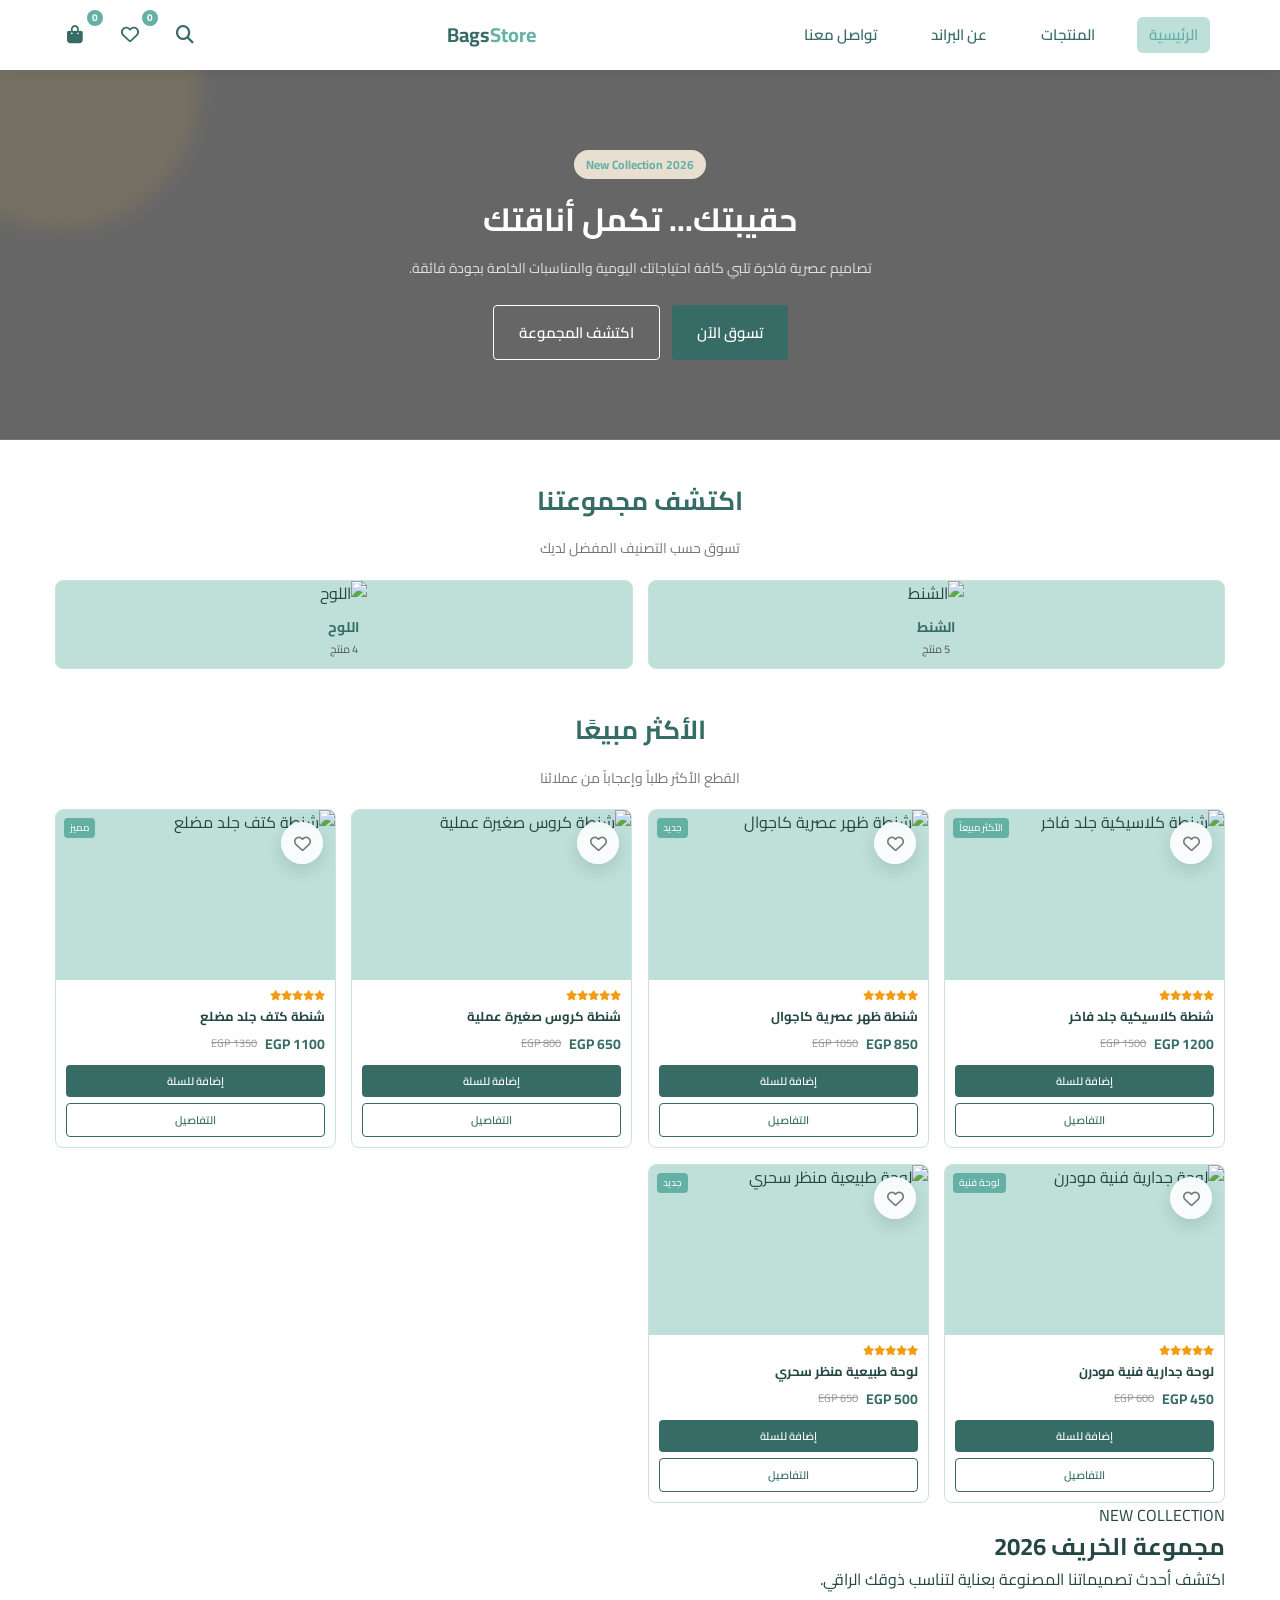
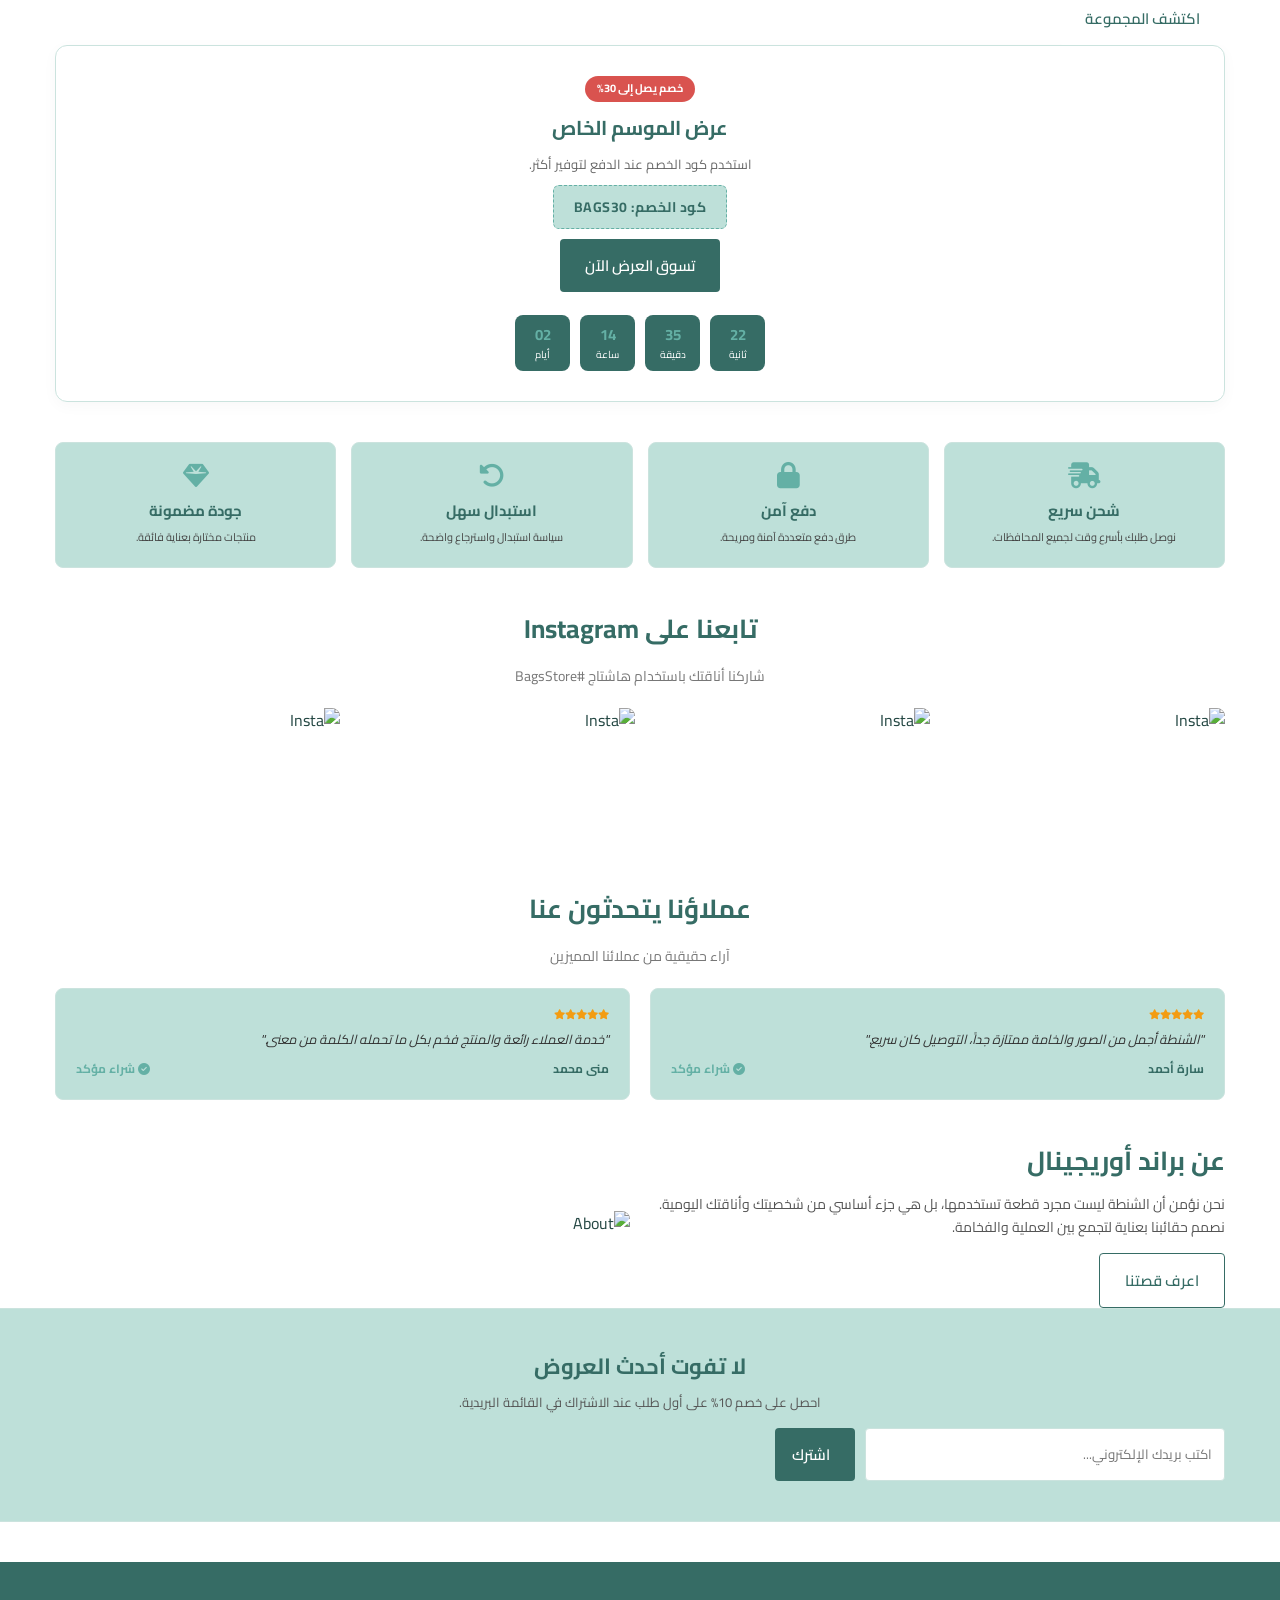
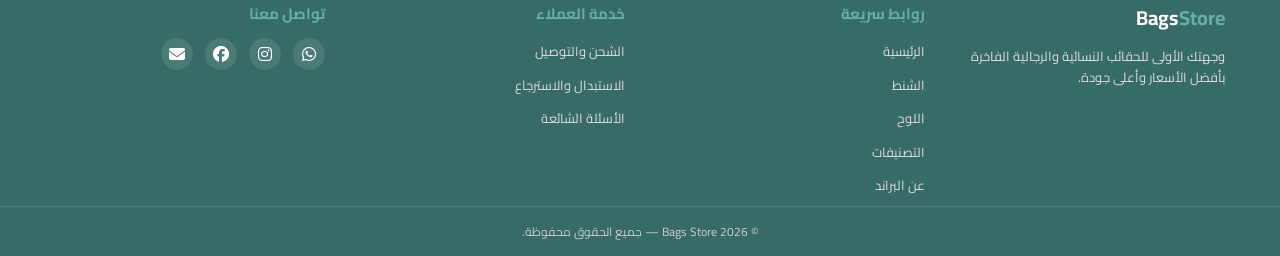
==== commit cc1193c3: "Add files via upload" ====
--- a/index.html
+++ b/index.html
@@ -1,524 +1,391 @@
-<!DOCTYPE html>
-<html lang="ar" dir="rtl" id="htmlRoot">
-<head>
-    <meta charset="UTF-8">
-    <meta name="viewport" content="width=device-width, initial-scale=1.0">
-    <title data-lang-ar="BY MARI - المتجر العصري" data-lang-en="BY MARI - Modern Store">BY MARI - المتجر العصري</title>
-    <link rel="stylesheet" href="memo.css">
-    <link href="https://fonts.googleapis.com/css2?family=Cairo:wght@300;400;600;700&display=swap" rel="stylesheet">
-    <style>
-* {
-    box-sizing: border-box;
-}
-body {
-    overflow-x: hidden;
-    margin: 0;
-    font-family: 'Cairo', sans-serif;
-}
-
-.fullscreen-hero .slide img {
-    width: 100% !important;
-    height: auto !important;
-    max-height: 75vh !important;
-    object-fit: contain !important;
-    display: block !important;
-    margin: 0 auto !important;
-}
-
-.ticker-container {
-    width: 100%;
-    background: #206852;
-    color: #fff;
-    padding: 12px 0;
-    overflow: hidden;
-    white-space: nowrap;
-    position: relative;
-    box-shadow: inset 0 0 10px rgba(0,0,0,0.2);
-}
-
-.ticker-track {
-    display: inline-flex;
-    white-space: nowrap;
-    width: max-content;
-    will-change: transform;
-}
-
-.ticker-item {
-    display: inline-block;
-    padding: 0 25px;
-    font-size: 16px;
-    font-weight: 600;
-    letter-spacing: 0.5px;
-}
-
-.banner-secondary img {
-    width: 100%;
-    height: auto;
-    display: block;
-}
-
-.products-grid {
-    display: grid;
-    grid-template-columns: repeat(4, 1fr);
-    gap: 20px;
-}
-
-@media (max-width: 992px) {
-    .products-grid {
-        grid-template-columns: repeat(2, 1fr);
-    }
-}
-
-@media (max-width: 576px) {
-    .products-grid {
-        grid-template-columns: repeat(2, 1fr);
-        gap: 10px;
-    }
-}
-
-.product-modal-content {
-    width: 90%;
-    max-width: 550px;
-    margin: auto;
-    background: #fff;
-    padding: 20px;
-    border-radius: 16px;
-    max-height: 90vh;
-    overflow-y: auto;
-}
-
-.modal-body-grid {
-    display: flex;
-    flex-direction: column-reverse;
-    gap: 20px;
-}
-.testimonials-slider-container {
-    position: relative;
-    overflow: hidden;
-    width: 100%;
-    -webkit-mask-image: linear-gradient(to right, transparent, black 15%, black 85%, transparent);
-    mask-image: linear-gradient(to right, transparent, black 15%, black 85%, transparent);
-}
-
-.site-footer {
-    background-color: #1b3834;
-    color: #e2dcd6;
-    padding: 50px 0 20px 0;
-    margin-top: 50px;
-}
-
-.footer-content {
-    display: flex;
-    justify-content: space-between;
-    align-items: flex-start;
-    flex-wrap: wrap;
-    gap: 30px;
-    margin-bottom: 30px;
-    padding: 0 15px;
-}
-
-.footer-info h3 {
-    font-size: 24px;
-    color: #e3c48c;
-    margin-bottom: 10px;
-}
-
-.footer-info p {
-    font-size: 14px;
-    color: #bbb;
-    max-width: 300px;
-}
-
-.footer-social h4 {
-    font-size: 16px;
-    color: #fff;
-    margin-bottom: 15px;
-}
-
-.social-buttons-grid {
-    display: grid;
-    grid-template-columns: repeat(2, 1fr);
-    gap: 12px;
-}
-
-.social-btn {
-    display: inline-flex;
-    align-items: center;
-    justify-content: center;
-    gap: 8px;
-    padding: 10px 20px;
-    background-color: #dfbc85;
-    color: #1b3834;
-    border-radius: 30px;
-    text-decoration: none;
-    font-weight: 700;
-    font-size: 14px;
-    transition: transform 0.3s, opacity 0.3s;
-    box-shadow: 0 4px 10px rgba(0,0,0,0.15);
-}
-
-.social-btn:hover {
-    transform: translateY(-2px);
-    opacity: 0.9;
-}
-
-.footer-bottom {
-    text-align: center;
-    border-top: 1px solid rgba(255, 255, 255, 0.1);
-    padding-top: 20px;
-    font-size: 13px;
-    color: #aaa;
-}
-
-@media (max-width: 768px) {
-    .footer-content {
-        flex-direction: column;
-    }
-    .social-buttons-grid {
-        grid-template-columns: repeat(1, 1fr);
-        width: 100%;
-    }
-}
-    </style>
-</head>
-<body>
-
-    <!-- Header -->
-    <header class="hero-header" id="heroHeader">
-        <div class="container header-container" style="display: flex; align-items: center; width: 100%; padding: 0 15px;">
-            <div class="logo">BY MARI</div>
-            <div style="flex-grow: 1;"></div>
-            <div class="header-icons" style="display: flex; gap: 10px; align-items: center;">
-                <a href="memo.html" id="langToggleBtn" class="cart-btn" style="text-decoration: none; display: inline-flex; align-items: center; gap: 5px;">
-                    <span>🌐</span>
-                    <span>English</span>
-                </a>
-                
-                <a href="السله.HTML" class="cart-btn" style="text-decoration: none; display: inline-flex; align-items: center; gap: 5px;">
-                    <span id="cartCount">0</span>
-                    <span data-lang-ar="السلة" data-lang-en="Cart">السلة</span>
-                    <span>🛒</span>
-                </a>
-            </div>
-        </div>
-    </header>
-
-    <!-- First Image: Main Store Banner -->
-    <section class="fullscreen-hero">
-        <div class="slide active" style="width: 100%;">
-            <img src="images/وييييب.png" alt="Store Banner">
-        </div>
-    </section>
-
-    <!-- Second Image: Text Banner -->
-    <section class="banner-secondary">
-        <div style="width: 100%;">
-            <img src="images/بانر.png" alt="Welcome Banner">
-        </div>
-    </section>
-
-    <!-- Moving Announcement Bar -->
-    <div class="ticker-container" id="tickerContainer">
-        <div class="ticker-track" id="tickerTrack">
-            <span class="ticker-item">استمتع بشحن مجاني للطلبات الأكثر من 900 جنيه &nbsp;&nbsp;&bull;&nbsp;&nbsp;</span>
-            <span class="ticker-item">استمتع بشحن مجاني للطلبات الأكثر من 900 جنيه &nbsp;&nbsp;&bull;&nbsp;&nbsp;</span>
-            <span class="ticker-item">استمتع بشحن مجاني للطلبات الأكثر من 900 جنيه &nbsp;&nbsp;&bull;&nbsp;&nbsp;</span>
-            <span class="ticker-item">استمتع بشحن مجاني للطلبات الأكثر من 900 جنيه &nbsp;&nbsp;&bull;&nbsp;&nbsp;</span>
-            <span class="ticker-item">استمتع بشحن مجاني للطلبات الأكثر من 900 جنيه &nbsp;&nbsp;&bull;&nbsp;&nbsp;</span>
-            <span class="ticker-item">استمتع بشحن مجاني للطلبات الأكثر من 900 جنيه &nbsp;&nbsp;&bull;&nbsp;&nbsp;</span>
-            <span class="ticker-item">استمتع بشحن مجاني للطلبات الأكثر من 900 جنيه &nbsp;&nbsp;&bull;&nbsp;&nbsp;</span>
-            <span class="ticker-item">استمتع بشحن مجاني للطلبات الأكثر من 900 جنيه &nbsp;&nbsp;&bull;&nbsp;&nbsp;</span>
-        </div>
-    </div>
-
-    <!-- Products Section -->
-    <section class="products-section" id="products">
-        <div class="container" style="padding: 0 15px;">
-            <h2 class="section-title" data-lang-ar="منتجات مميزة وعليها عروض" data-lang-en="Featured Products & Offers" style="text-align: center; margin-bottom: 25px;">منتجات مميزة وعليها عروض</h2>
-            <div class="products-grid">
-                
-                <!-- Product 1 -->
-                <div class="product-card" data-product-id="bag-1">
-                    <div class="product-badge" data-lang-ar="خصم 20%" data-lang-en="20% OFF">خصم 20%</div>
-                    <div class="product-img-box">
-                        <img src="images/bag1.png" data-hover-img="images/Models1.jpeg" alt="Classic Art Women's Bag (1)" class="product-img">
-                    </div>
-                    <h3 data-lang-ar="شنطة نسائية بلوحة فنية كلاسيكية (1)" data-lang-en="Classic Art Women's Bag (1)">Classic Art Women's Bag (1)</h3>
-                    <div class="price-box">
-                        <span class="old-price">550 جنيه</span>
-                        <span class="new-price">375 جنيه</span>
-                    </div>
-                    <div class="card-buttons">
-                        <button class="btn-cart" data-lang-ar="أضف للسلة" data-lang-en="Add to Cart">أضف للسلة</button>
-                        <button class="btn-details" data-lang-ar="التفاصيل" data-lang-en="Details">التفاصيل</button>
-                    </div>
-                </div>
-
-                <!-- Product 2 -->
-                <div class="product-card" data-product-id="bag-2">
-                    <div class="product-badge" data-lang-ar="خصم 15%" data-lang-en="15% OFF">خصم 15%</div>
-                    <div class="product-img-box">
-                        <img src="images/bag2.png" data-hover-img="images/bag3.png" alt="Classic Art Women's Bag (2)" class="product-img">
-                    </div>
-                    <h3 data-lang-ar="شنطة نسائية بلوحة فنية كلاسيكية (2)" data-lang-en="Classic Art Women's Bag (2)">Classic Art Women's Bag (2)</h3>
-                    <div class="price-box">
-                        <span class="old-price">550 جنيه</span>
-                        <span class="new-price">375 جنيه</span>
-                    </div>
-                    <div class="card-buttons">
-                        <button class="btn-cart" data-lang-ar="أضف للسلة" data-lang-en="Add to Cart">أضف للسلة</button>
-                        <button class="btn-details" data-lang-ar="التفاصيل" data-lang-en="Details">التفاصيل</button>
-                    </div>
-                </div>
-
-                <!-- Product 3 -->
-                <div class="product-card" data-product-id="bag-3">
-                    <div class="product-badge" data-lang-ar="جديد" data-lang-en="New">جديد</div>
-                    <div class="product-img-box">
-                        <img src="images/bag3.png" data-hover-img="images/bag4.png" alt="Classic Art Women's Bag (3)" class="product-img">
-                    </div>
-                    <h3 data-lang-ar="شنطة نسائية بلوحة فنية كلاسيكية (3)" data-lang-en="Classic Art Women's Bag (3)">Classic Art Women's Bag (3)</h3>
-                    <div class="price-box">
-                        <span class="old-price">550 جنيه</span>
-                        <span class="new-price">375 جنيه</span>
-                    </div>
-                    <div class="card-buttons">
-                        <button class="btn-cart" data-lang-ar="أضف للسلة" data-lang-en="Add to Cart">أضف للسلة</button>
-                        <button class="btn-details" data-lang-ar="التفاصيل" data-lang-en="Details">التفاصيل</button>
-                    </div>
-                </div>
-
-                <!-- Product 4 -->
-                <div class="product-card" data-product-id="bag-4">
-                    <div class="product-badge" data-lang-ar="خصم 30%" data-lang-en="30% OFF">خصم 30%</div>
-                    <div class="product-img-box">
-                        <img src="images/bag4.png" data-hover-img="images/bag1.png" alt="Classic Art Women's Bag (4)" class="product-img">
-                    </div>
-                    <h3 data-lang-ar="شنطة نسائية بلوحة فنية كلاسيكية (4)" data-lang-en="Classic Art Women's Bag (4)">Classic Art Women's Bag (4)</h3>
-                    <div class="price-box">
-                        <span class="old-price">550 جنيه</span>
-                        <span class="new-price">375 جنيه</span>
-                    </div>
-                    <div class="card-buttons">
-                        <button class="btn-cart" data-lang-ar="أضف للسلة" data-lang-en="Add to Cart">أضف للسلة</button>
-                        <button class="btn-details" data-lang-ar="التفاصيل" data-lang-en="Details">التفاصيل</button>
-                    </div>
-                </div>
-
-                <!-- Product 5 -->
-                <div class="product-card" data-product-id="bag-5">
-                    <div class="product-badge" data-lang-ar="الأكثر مبيعاً" data-lang-en="Best Seller">الأكثر مبيعاً</div>
-                    <div class="product-img-box">
-                        <img src="images/bag1.png" data-hover-img="images/bag2.png" alt="Luxury Modern Leather Bag (5)" class="product-img">
-                    </div>
-                    <h3 data-lang-ar="شنطة جلدية فاخرة بتصميم عصري (5)" data-lang-en="Luxury Modern Leather Bag (5)">Luxury Modern Leather Bag (5)</h3>
-                    <div class="price-box">
-                        <span class="old-price">650 جنيه</span>
-                        <span class="new-price">450 جنيه</span>
-                    </div>
-                    <div class="card-buttons">
-                        <button class="btn-cart" data-lang-ar="أضف للسلة" data-lang-en="Add to Cart">أضف للسلة</button>
-                        <button class="btn-details" data-lang-ar="التفاصيل" data-lang-en="Details">التفاصيل</button>
-                    </div>
-                </div>
-
-                <!-- Product 6 -->
-                <div class="product-card" data-product-id="bag-6">
-                    <div class="product-badge" data-lang-ar="خصم 25%" data-lang-en="25% OFF">خصم 25%</div>
-                    <div class="product-img-box">
-                        <img src="images/bag2.png" data-hover-img="images/bag4.png" alt="Evening Handbag with Gold Details (6)" class="product-img">
-                    </div>
-                    <h3 data-lang-ar="شنطة يد سهارى بتفاصيل ذهبية (6)" data-lang-en="Evening Handbag with Gold Details (6)">Evening Handbag with Gold Details (6)</h3>
-                    <div class="price-box">
-                        <span class="old-price">600 جنيه</span>
-                        <span class="new-price">420 جنيه</span>
-                    </div>
-                    <div class="card-buttons">
-                        <button class="btn-cart" data-lang-ar="أضف للسلة" data-lang-en="Add to Cart">أضف للسلة</button>
-                        <button class="btn-details" data-lang-ar="التفاصيل" data-lang-en="Details">التفاصيل</button>
-                    </div>
-                </div>
-
-                <!-- Product 7 -->
-                <div class="product-card" data-product-id="bag-7">
-                    <div class="product-badge" data-lang-ar="حصري" data-lang-en="Exclusive">حصري</div>
-                    <div class="product-img-box">
-                        <img src="images/bag3.png" data-hover-img="images/bag1.png" alt="Casual Work & University Bag (7)" class="product-img">
-                    </div>
-                    <h3 data-lang-ar="شنطة كتف عملية للجامعة والعمل (7)" data-lang-en="Casual Work & University Bag (7)">Casual Work & University Bag (7)</h3>
-                    <div class="price-box">
-                        <span class="old-price">500 جنيه</span>
-                        <span class="new-price">340 جنيه</span>
-                    </div>
-                    <div class="card-buttons">
-                        <button class="btn-cart" data-lang-ar="أضف للسلة" data-lang-en="Add to Cart">أضف للسلة</button>
-                        <button class="btn-details" data-lang-ar="التفاصيل" data-lang-en="Details">التفاصيل</button>
-                    </div>
-                </div>
-
-                <!-- Product 8 -->
-                <div class="product-card" data-product-id="bag-8">
-                    <div class="product-badge" data-lang-ar="إصدار محدود" data-lang-en="Limited">إصدار محدود</div>
-                    <div class="product-img-box">
-                        <img src="images/bag4.png" data-hover-img="images/bag3.png" alt="Elegant Classic Mini Bag (8)" class="product-img">
-                    </div>
-                    <h3 data-lang-ar="شنطة ميني كلاسيكية أنيقة (8)" data-lang-en="Elegant Classic Mini Bag (8)">Elegant Classic Mini Bag (8)</h3>
-                    <div class="price-box">
-                        <span class="old-price">480 جنيه</span>
-                        <span class="new-price">310 جنيه</span>
-                    </div>
-                    <div class="card-buttons">
-                        <button class="btn-cart" data-lang-ar="أضف للسلة" data-lang-en="Add to Cart">أضف للسلة</button>
-                        <button class="btn-details" data-lang-ar="التفاصيل" data-lang-en="Details">التفاصيل</button>
-                    </div>
-                </div>
-
-            </div>
-        </div>
-    </section>
-
-    <!-- Product Details Modal -->
-    <div id="productModal" class="product-modal-overlay" style="display: none;">
-        <div class="product-modal-content">
-            <div class="modal-body-grid">
-                
-                <div class="modal-gallery-box" style="margin-top: 15px;">
-                    <div class="modal-img-box">
-                        <img id="modalImage" src="" alt="Main Bag Image" style="width: 100%; height: auto; border-radius: 8px;">
-                    </div>
-                    <div class="modal-thumbnails" style="display: flex; gap: 10px; margin-top: 15px; width: 100%;">
-                        <img id="thumb1" src="" alt="Thumbnail 1" class="thumb-img" style="flex: 1; height: 70px; object-fit: cover; border-radius: 6px; cursor: pointer; border: 2px solid #ddd;">
-                        <img id="thumb2" src="" alt="Thumbnail 2" class="thumb-img" style="flex: 1; height: 70px; object-fit: cover; border-radius: 6px; cursor: pointer; border: 2px solid #ddd;">
-                        <img id="thumb3" src="" alt="Thumbnail 3" class="thumb-img" style="flex: 1; height: 70px; object-fit: cover; border-radius: 6px; cursor: pointer; border: 2px solid #ddd;">
-                    </div>
-                </div>
-
-                <div class="modal-info-box">
-                    <h2 id="modalTitle">اسم الشنطة</h2>
-                    <p id="modalSubtitle" style="color: #666; font-size: 14px; margin-bottom: 10px;">تشكيلة الفخامة والأناقة العصرية</p>
-                    
-                    <div class="price-box" style="display: flex; align-items: center; gap: 10px; margin-bottom: 15px;">
-                        <span id="modalPrice" style="font-size: 20px; font-weight: bold; color: #2c3e50;">375 جنيه</span>
-                        <span id="modalOldPrice" style="text-decoration: line-through; color: #999; font-size: 14px;">550 جنيه</span>
-                        <span style="background: #2c3e50; color: #fff; padding: 2px 8px; border-radius: 4px; font-size: 12px;">خصم خاص</span>
-                    </div>
-
-                    <div style="background: #f8f9fa; padding: 10px; border-radius: 5px; margin-bottom: 15px; font-size: 13px; border-left: 3px solid #5a7d7c;">
-                        🎁 احصل على شحن مجاني للطلبات الأكثر من 3,000 جنيه
-                    </div>
-                    
-                    <div style="display: flex; flex-direction: column; gap: 10px;">
-                        <button type="button" id="modalAddToCart" style="width: 100%; padding: 12px; background: #5a7d7c; color: white; border: none; border-radius: 5px; cursor: pointer; font-size: 16px; font-weight: 600;">أضف للسلة</button>
-                        <a href="السله.HTML" id="modalBuyNow" style="display: block; text-align: center; width: 100%; padding: 12px; background: #2c3e50; color: white; border-radius: 5px; text-decoration: none; font-size: 16px; font-weight: 600;">اشتري الآن</a>
-                    </div>
-                </div>
-
-            </div>
-        </div>
-    </div>
-
-    <!-- Testimonials Section -->
-    <section class="testimonials-section">
-        <div class="container" style="padding: 0 15px;">
-            <h2 class="section-title" data-lang-ar="آراء عملائنا الأفاضل" data-lang-en="Our Happy Customers" style="text-align: center; margin-bottom: 20px;">آراء عملائنا الأفاضل</h2>
-            <div class="testimonials-slider-container" id="sliderContainer">
-                <div class="testimonials-grid" id="sliderGrid">
-                    <div class="testimonial-card"><img src="images/كمنت (1).png" alt="Review 1"></div>
-                    <div class="testimonial-card"><img src="images/كمنت (2).png" alt="Review 2"></div>
-                    <div class="testimonial-card"><img src="images/كمنت (3).png" alt="Review 3"></div>
-                    <div class="testimonial-card"><img src="images/كمنت (4).png" alt="Review 4"></div>
-                    <div class="testimonial-card"><img src="images/كمنت (5).png" alt="Review 5"></div>
-                    <div class="testimonial-card"><img src="images/كمنت (6).png" alt="Review 6"></div>
-                    <div class="testimonial-card"><img src="images/كمنت (1).png" alt="Review 1"></div>
-                    <div class="testimonial-card"><img src="images/كمنت (2).png" alt="Review 2"></div>
-                    <div class="testimonial-card"><img src="images/كمنت (3).png" alt="Review 3"></div>
-                    <div class="testimonial-card"><img src="images/كمنت (4).png" alt="Review 4"></div>
-                    <div class="testimonial-card"><img src="images/كمنت (5).png" alt="Review 5"></div>
-                    <div class="testimonial-card"><img src="images/كمنت (6).png" alt="Review 6"></div>
-                </div>
-            </div>
-        </div>
-    </section>
-
-    <!-- Footer -->
-    <footer class="site-footer">
-        <div class="container footer-content">
-            <div class="footer-info">
-                <h3>BY MARI</h3>
-                <p>متجرك الأول للشنط الفاخرة العصرية بتصميمات فنية فريدة.</p>
-            </div>
-            
-            <div class="footer-social">
-                <h4>تواصل معنا</h4>
-                <div class="social-buttons-grid">
-                    <a href="https://www.instagram.com/bymari_777?igsi=aDQwMDlnd2RsZmY2" target="_blank" class="social-btn">
-                        <span>📷 انستجرام</span>
-                    </a>
-                    <a href="https://www.tiktok.com/@bymari_777?_r=1&_t=ZS-99IWzKbgjJ6" target="_blank" class="social-btn">
-                        <span>🎵 تيك توك</span>
-                    </a>
-                    <a href="https://www.facebook.com/profile.php?id=61568811419965&rdid=uctOIhPDRUzMsTqe&share_url=https%3A%2F%2Fwww.facebook.com%2Fshare%2F168KPGJ73yc%2F#" target="_blank" class="social-btn">
-                        <span>📘 فيسبوك</span>
-                    </a>
-                    <a href="https://wa.me/2001069426403" target="_blank" class="social-btn">
-                        <span>💬 واتساب</span>
-                    </a>
-                </div>
-            </div>
-        </div>
-        <div class="footer-bottom">
-            <p>جميع الحقوق محفوظة © 2026 BY MARI</p>
-        </div>
-    </footer>
-     
-    <script src="memo.js"></script>
-    <script src="السله.JS"></script>
-    <script>
-        // Ticker Slider Script
-        const tickerTrack = document.getElementById('tickerTrack');
-        const tickerContainer = document.getElementById('tickerContainer');
-        let tickerPos = 0;
-        let tickerPaused = false;
-
-        tickerContainer.addEventListener('mouseenter', () => tickerPaused = true);
-        tickerContainer.addEventListener('mouseleave', () => tickerPaused = false);
-        tickerContainer.addEventListener('touchstart', () => tickerPaused = true);
-        tickerContainer.addEventListener('touchend', () => tickerPaused = false);
-
-        function tickerLoop() {
-            if (!tickerPaused) {
-                tickerPos += 0.8;
-                tickerTrack.style.transform = `translateX(${tickerPos}px)`;
-                if (tickerPos >= (tickerTrack.scrollWidth / 2)) {
-                    tickerPos = 0;
-                }
-            }
-            requestAnimationFrame(tickerLoop);
-        }
-        requestAnimationFrame(tickerLoop);
-
-        // Testimonials Slider Script
-        const sliderGrid = document.getElementById('sliderGrid');
-        let scrollPos = 0;
-        const container = document.getElementById('sliderContainer');
-        let isPaused = false;
-        
-        container.addEventListener('mouseenter', () => isPaused = true);
-        container.addEventListener('mouseleave', () => isPaused = false);
-        container.addEventListener('touchstart', () => isPaused = true);
-        container.addEventListener('touchend', () => isPaused = false);
-        
-        function smoothLoop() {
-            if (!isPaused) {
-                scrollPos += 0.8;
-                sliderGrid.style.transform = `translateX(${scrollPos}px)`;
-                if (scrollPos >= (sliderGrid.scrollWidth / 2)) {
-                    scrollPos = 0;
-                }
-            }
-            requestAnimationFrame(smoothLoop);
-        }
-        requestAnimationFrame(smoothLoop);
-    </script>
-</body>
+<!DOCTYPE html>
+<html lang="ar" dir="rtl">
+<head>
+    <meta charset="UTF-8">
+    <meta name="viewport" content="width=device-width, initial-scale=1.0">
+    <title>أوريجينال | حقيبتك تكمل أناقتك</title>
+    <!-- Google Fonts - Cairo -->
+    <link href="https://fonts.googleapis.com/css2?family=Cairo:wght@300;400;600;700&display=swap" rel="stylesheet">
+    <!-- Font Awesome Icons -->
+    <link rel="stylesheet" href="https://cdnjs.cloudflare.com/ajax/libs/font-awesome/6.4.0/css/all.min.css">
+    <!-- Custom CSS -->
+    <link rel="stylesheet" href="style_animated.css">
+</head>
+<body>
+
+    <!-- 🔝 Navbar -->
+<!-- 🔝 Navbar -->
+    <header class="navbar-container">
+        <div class="nav-content container">
+            <div class="logo">
+                <a href="#" onclick="showSection('home')">Bags<strong>Store</strong></a>
+            </div>
+            <nav class="nav-links" id="navLinks">
+                <a href="#" onclick="showSection('home')" class="active">الرئيسية</a>
+                <a href="#" onclick="showSection('shop')">المنتجات</a>
+                <a href="#" onclick="showSection('home'); scrollToSection('about')">عن البراند</a>
+                <a href="#" onclick="showSection('home'); scrollToSection('footer')">تواصل معنا</a>
+            </nav>
+            <div class="nav-actions">
+                <button class="icon-btn" onclick="toggleSearchModal()" title="بحث"><i class="fa-solid fa-magnifying-glass"></i></button>
+                <button class="icon-btn" onclick="openWishlist()" title="المفضلة">
+                    <i class="fa-regular fa-heart"></i>
+                    <span class="badge" id="wishlistCount">0</span>
+                </button>
+                <button class="icon-btn cart-icon-btn" onclick="toggleCart()" title="السلة">
+                    <i class="fa-solid fa-bag-shopping"></i>
+                    <span class="badge" id="cartCount">0</span>
+                </button>
+                <button class="icon-btn menu-btn" onclick="toggleMobileMenu()"><i class="fa-solid fa-bars"></i></button>
+            </div>
+        </div>
+    </header>
+
+    <!-- 🔍 Search Modal -->
+    <div class="search-modal" id="searchModal">
+        <div class="search-box">
+            <input type="text" id="searchInput" placeholder="ابحث عن شنطة..." oninput="handleSearch(this.value)">
+            <button onclick="toggleSearchModal()"><i class="fa-solid fa-xmark"></i></button>
+        </div>
+    </div>
+
+    <!-- MAIN VIEWS CONTAINER -->
+    <main id="mainContainer">
+
+        <!-- 🏠 HOME VIEW -->
+        <section id="homeView" class="page-view">
+            <!-- 🎯 Hero Section -->
+            <section class="hero">
+                <div class="container hero-grid">
+                    <div class="hero-text">
+                        <span class="badge-new">New Collection 2026</span>
+                        <h1>حقيبتك... تكمل أناقتك</h1>
+                        <p>تصاميم عصرية فاخرة تلبي كافة احتياجاتك اليومية والمناسبات الخاصة بجودة فائقة.</p>
+                        <div class="hero-buttons">
+                            <button class="btn btn-primary" onclick="showSection('shop')">تسوق الآن</button>
+                            <button class="btn btn-outline" style="border-color: #fff; color: #fff;" onclick="scrollToSection('categories')">اكتشف المجموعة</button>
+                        </div>
+                    </div>
+                </div>
+            </section>
+
+            <!-- 👜 Categories Section -->
+            <section class="categories-section container" id="categories">
+                <div class="section-title">
+                    <h2>اكتشف مجموعتنا</h2>
+                    <p>تسوق حسب التصنيف المفضل لديك</p>
+                </div>
+                <div class="categories-grid" id="categoriesGrid"></div>
+            </section>
+
+            <!-- 🔥 Best Sellers Section -->
+            <section class="products-section container">
+                <div class="section-title">
+                    <h2>الأكثر مبيعًا</h2>
+                    <p>القطع الأكثر طلباً وإعجاباً من عملائنا</p>
+                </div>
+                <div class="products-grid" id="bestSellersGrid"></div>
+            </section>
+
+            <!-- ✨ New Collection Banner -->
+            <section class="collection-banner container">
+                <div class="banner-content">
+                    <span>NEW COLLECTION</span>
+                    <h2>مجموعة الخريف 2026</h2>
+                    <p>اكتشف أحدث تصميماتنا المصنوعة بعناية لتناسب ذوقك الراقي.</p>
+                    <button class="btn btn-light" onclick="showSection('shop')">اكتشف المجموعة</button>
+                </div>
+            </section>
+
+            <!-- 🏷️ Offers Section -->
+            <section class="offers-section container">
+                <div class="offer-box">
+                    <div class="offer-info">
+                        <span class="discount-badge">خصم يصل إلى 30%</span>
+                        <h3>عرض الموسم الخاص</h3>
+                        <p>استخدم كود الخصم عند الدفع لتوفير أكثر.</p>
+                        <div class="code-box">
+                            <span>كود الخصم: <strong>BAGS30</strong></span>
+                        </div>
+                        <button class="btn btn-primary" onclick="showSection('shop')">تسوق العرض الآن</button>
+                    </div>
+                    <div class="offer-timer" id="countdownTimer">
+                        <div class="time-item"><span>02</span>أيام</div>
+                        <div class="time-item"><span>14</span>ساعة</div>
+                        <div class="time-item"><span>35</span>دقيقة</div>
+                        <div class="time-item"><span>22</span>ثانية</div>
+                    </div>
+                </div>
+            </section>
+
+            <!-- ⭐ Why Us Section -->
+            <section class="why-us container">
+                <div class="why-grid">
+                    <div class="why-card">
+                        <i class="fa-solid fa-truck-fast"></i>
+                        <h4>شحن سريع</h4>
+                        <p>نوصل طلبك بأسرع وقت لجميع المحافظات.</p>
+                    </div>
+                    <div class="why-card">
+                        <i class="fa-solid fa-lock"></i>
+                        <h4>دفع آمن</h4>
+                        <p>طرق دفع متعددة آمنة ومريحة.</p>
+                    </div>
+                    <div class="why-card">
+                        <i class="fa-solid fa-rotate-left"></i>
+                        <h4>استبدال سهل</h4>
+                        <p>سياسة استبدال واسترجاع واضحة.</p>
+                    </div>
+                    <div class="why-card">
+                        <i class="fa-solid fa-gem"></i>
+                        <h4>جودة مضمونة</h4>
+                        <p>منتجات مختارة بعناية فائقة.</p>
+                    </div>
+                </div>
+            </section>
+
+            <!-- 📸 Instagram Section -->
+            <section class="instagram-section container">
+                <div class="section-title">
+                    <h2>تابعنا على Instagram</h2>
+                    <p>شاركنا أناقتك باستخدام هاشتاج #BagsStore</p>
+                </div>
+                <div class="insta-grid">
+                    <img src="https://images.unsplash.com/photo-1590874103328-eac38a683ce7?auto=format&fit=crop&w=300&q=80" alt="Insta">
+                    <img src="https://images.unsplash.com/photo-1548036328-c9fa89d128fa?auto=format&fit=crop&w=300&q=80" alt="Insta">
+                    <img src="https://images.unsplash.com/photo-1566150905458-1bf1fc113f0d?auto=format&fit=crop&w=300&q=80" alt="Insta">
+                    <img src="https://images.unsplash.com/photo-1591561954557-26941169b49e?auto=format&fit=crop&w=300&q=80" alt="Insta">
+                </div>
+            </section>
+
+            <!-- 💬 Reviews Section -->
+            <section class="reviews-section container">
+                <div class="section-title">
+                    <h2>عملاؤنا يتحدثون عنا</h2>
+                    <p>آراء حقيقية من عملائنا المميزين</p>
+                </div>
+                <div class="reviews-grid">
+                    <div class="review-card">
+                        <div class="stars"><i class="fa-solid fa-star"></i><i class="fa-solid fa-star"></i><i class="fa-solid fa-star"></i><i class="fa-solid fa-star"></i><i class="fa-solid fa-star"></i></div>
+                        <p>"الشنطة أجمل من الصور والخامة ممتازة جداً، التوصيل كان سريع."</p>
+                        <div class="author">
+                            <strong>سارة أحمد</strong>
+                            <span><i class="fa-solid fa-circle-check"></i> شراء مؤكد</span>
+                        </div>
+                    </div>
+                    <div class="review-card">
+                        <div class="stars"><i class="fa-solid fa-star"></i><i class="fa-solid fa-star"></i><i class="fa-solid fa-star"></i><i class="fa-solid fa-star"></i><i class="fa-solid fa-star"></i></div>
+                        <p>"خدمة العملاء رائعة والمنتج فخم بكل ما تحمله الكلمة من معنى."</p>
+                        <div class="author">
+                            <strong>منى محمد</strong>
+                            <span><i class="fa-solid fa-circle-check"></i> شراء مؤكد</span>
+                        </div>
+                    </div>
+                </div>
+            </section>
+
+            <!-- 🏷️ About Brand -->
+            <section class="about-brand container" id="about">
+                <div class="about-content">
+                    <div class="about-text">
+                        <h2>عن براند أوريجينال</h2>
+                        <p>نحن نؤمن أن الشنطة ليست مجرد قطعة تستخدمها، بل هي جزء أساسي من شخصيتك وأناقتك اليومية. نصمم حقائبنا بعناية لتجمع بين العملية والفخامة.</p>
+                        <button class="btn btn-outline">اعرف قصتنا</button>
+                    </div>
+                    <div class="about-img">
+                        <img src="https://images.unsplash.com/photo-1512496015851-a90fb38ba796?auto=format&fit=crop&w=500&q=80" alt="About">
+                    </div>
+                </div>
+            </section>
+
+            <!-- 📩 Newsletter -->
+            <section class="newsletter-section">
+                <div class="container newsletter-box">
+                    <h3>لا تفوت أحدث العروض</h3>
+                    <p>احصل على خصم 10% على أول طلب عند الاشتراك في القائمة البريدية.</p>
+                    <form onsubmit="event.preventDefault(); alert('تم الاشتراك بنجاح!');">
+                        <input type="email" placeholder="اكتب بريدك الإلكتروني..." required>
+                        <button type="submit" class="btn btn-primary">اشترك</button>
+                    </form>
+                </div>
+            </section>
+        </section>
+
+        <!-- 🛍️ SHOP VIEW -->
+        <section id="shopView" class="page-view" style="display: none;">
+            <div class="container shop-container">
+                <div class="shop-header">
+                    <h2>جميع المنتجات</h2>
+                    <div class="shop-controls">
+                        <select id="sortSelect" onchange="sortProducts(this.value)">
+                            <option value="default">الترتيب الافتراضي</option>
+                            <option value="latest">الأحدث</option>
+                            <option value="low-high">السعر من الأقل للأعلى</option>
+                            <option value="high-low">السعر من الأعلى للأقل</option>
+                            <option value="popular">الأكثر مبيعًا</option>
+                        </select>
+                    </div>
+                </div>
+                <div class="shop-layout">
+                    <aside class="filter-sidebar">
+                        <h3>التصنيفات</h3>
+                        <ul id="categoryFilterList">
+                            <li><button class="active" onclick="filterCategory('all')">كل المنتجات</button></li>
+                        </ul>
+                    </aside>
+                    <div class="shop-products-grid" id="shopProductsGrid"></div>
+                </div>
+            </div>
+        </section>
+
+        <!-- 👜 PRODUCT DETAILS VIEW -->
+        <section id="productDetailsView" class="page-view" style="display: none;">
+            <div class="container product-details-container" id="productDetailsContent"></div>
+        </section>
+
+        <!-- 💳 CHECKOUT VIEW -->
+        <section id="checkoutView" class="page-view" style="display: none;">
+            <div class="container checkout-container">
+                <h2>إتمام الطلب</h2>
+                <div class="checkout-grid">
+                    <form class="checkout-form" onsubmit="submitOrder(event)">
+                        <h3>بيانات الشحن</h3>
+                        <div class="form-group">
+                            <label>الاسم الكامل</label>
+                            <input type="text" id="custName" required placeholder="ادخل اسمك الكامل">
+                        </div>
+                        <div class="form-group">
+                            <label>رقم الهاتف</label>
+                            <input type="tel" id="custPhone" required placeholder="01xxxxxxxxx">
+                        </div>
+                        <div class="form-row">
+                            <div class="form-group">
+                                <label>المحافظة</label>
+                                <select id="custState" required>
+                                    <option value="">اختر المحافظة</option>
+                                    <option value="Cairo">القاهرة</option>
+                                    <option value="Giza">الجيزة</option>
+                                    <option value="Alex">الإسكندرية</option>
+                                </select>
+                            </div>
+                            <div class="form-group">
+                                <label>المدينة</label>
+                                <input type="text" id="custCity" required placeholder="المدينة / المنطقة">
+                            </div>
+                        </div>
+                        <div class="form-group">
+                            <label>العنوان بالتفصيل</label>
+                            <textarea id="custAddress" required placeholder="اسم الشارع، رقم العُمارة، الشقة"></textarea>
+                        </div>
+                        
+                        <h3>طريقة الدفع</h3>
+                        <div class="payment-methods">
+                            <label class="pay-option">
+                                <input type="radio" name="payment" value="cod" checked>
+                                <span>💵 الدفع عند الاستلام</span>
+                            </label>
+                            <label class="pay-option">
+                                <input type="radio" name="payment" value="card">
+                                <span>💳 الدفع الإلكتروني (بطاقة ائتمان)</span>
+                            </label>
+                        </div>
+
+                        <button type="submit" class="btn btn-primary btn-block">تأكيد الطلب</button>
+                    </form>
+
+                    <div class="order-summary-box">
+                        <h3>ملخص الطلب</h3>
+                        <div id="checkoutItemsList"></div>
+                        <hr>
+                        <div class="summary-row"><span>المجموع الفرعي</span><span id="subTotalAmount">0 EGP</span></div>
+                        <div class="summary-row"><span>الشحن</span><span>50 EGP</span></div>
+                        <div class="summary-row total"><span>الإجمالي النهائي</span><span id="finalTotalAmount">0 EGP</span></div>
+                    </div>
+                </div>
+            </div>
+        </section>
+
+        <!-- 🎉 SUCCESS ORDER VIEW -->
+        <section id="successView" class="page-view" style="display: none;">
+            <div class="container success-container">
+                <i class="fa-solid fa-circle-check success-icon"></i>
+                <h2>تم استلام طلبك بنجاح!</h2>
+                <p>رقم الطلب الخاص بك: <strong id="orderNumberID">#BS-9842</strong></p>
+                <p>سنتواصل معك قريباً لتأكيد تفاصيل الشحن.</p>
+                <button class="btn btn-primary" onclick="showSection('home')">العودة للرئيسية</button>
+            </div>
+        </section>
+
+    </main>
+
+    <!-- 🛒 CART SIDEBAR -->
+    <div class="cart-overlay" id="cartOverlay" onclick="toggleCart()"></div>
+    <div class="cart-sidebar" id="cartSidebar">
+        <div class="cart-header">
+            <h3>سلة المشتريات</h3>
+            <button onclick="toggleCart()"><i class="fa-solid fa-xmark"></i></button>
+        </div>
+        <div class="cart-items" id="cartItemsContainer"></div>
+        <div class="cart-footer">
+            <div class="cart-total">
+                <span>الإجمالي:</span>
+                <strong id="cartTotalPrice">0 EGP</strong>
+            </div>
+            <button class="btn btn-primary btn-block" onclick="proceedToCheckout()">إتمام الطلب</button>
+        </div>
+    </div>
+
+    <!-- ❤️ WISHLIST MODAL -->
+    <div class="cart-overlay" id="wishlistOverlay" onclick="openWishlist()"></div>
+    <div class="cart-sidebar" id="wishlistSidebar">
+        <div class="cart-header">
+            <h3>المنتجات المفضلة</h3>
+            <button onclick="openWishlist()"><i class="fa-solid fa-xmark"></i></button>
+        </div>
+        <div class="cart-items" id="wishlistItemsContainer"></div>
+    </div>
+
+    <!-- 🦶 Footer -->
+    <footer class="footer" id="footer">
+        <div class="container footer-grid">
+            <div class="footer-col">
+                <h3>Bags<strong>Store</strong></h3>
+                <p>وجهتك الأولى للحقائب النسائية والرجالية الفاخرة بأفضل الأسعار وأعلى جودة.</p>
+            </div>
+            <div class="footer-col">
+                <h4>روابط سريعة</h4>
+                <ul>
+                    <li><a href="#" onclick="showSection('home')">الرئيسية</a></li>
+                    <li><a href="#" onclick="showSection('shop')">الشنط</a></li>
+                    <li><a href="#" onclick="showSection('shop')">اللوح</a></li>
+                    <li><a href="#" onclick="scrollToSection('categories')">التصنيفات</a></li>
+                    <li><a href="#" onclick="scrollToSection('about')">عن البراند</a></li>
+                </ul>
+            </div>
+            <div class="footer-col">
+                <h4>خدمة العملاء</h4>
+                <ul>
+                    <li><a href="#">الشحن والتوصيل</a></li>
+                    <li><a href="#">الاستبدال والاسترجاع</a></li>
+                    <li><a href="#">الأسئلة الشائعة</a></li>
+                </ul>
+            </div>
+            <div class="footer-col">
+                <h4>تواصل معنا</h4>
+                <div class="social-icons">
+                    <a href="#"><i class="fa-brands fa-whatsapp"></i></a>
+                    <a href="#"><i class="fa-brands fa-instagram"></i></a>
+                    <a href="#"><i class="fa-brands fa-facebook"></i></a>
+                    <a href="#"><i class="fa-solid fa-envelope"></i></a>
+                </div>
+            </div>
+        </div>
+        <div class="footer-bottom">
+            <p>© 2026 Bags Store — جميع الحقوق محفوظة.</p>
+        </div>
+    </footer>
+
+    <!-- JavaScript Link -->
+    <script src="script.js"></script>
+</body>
 </html>
--- a/style_animated.css
+++ b/style_animated.css
@@ -0,0 +1,1192 @@
+:root {
+    --primary: #366C65;     /* اللون الداكن الرئيسي والمسيطر */
+    --accent: #64B0A5;      /* اللون البارز للمسات الفنية والـ Highlights */
+    --accent-light: #9BD6CC;/* درجة متوسطة فاتحة للعناصر الثانوية والحدود */
+    --bg-light: #BEE0D9;    /* خلفية هادئة فاتحة للبطاقات والأقسام */
+    --text-color: #244743;  /* لون نصوص داكن ومتناسق مع الهوية */
+    --white: #FFFFFF;       /* اللون الأبيض للمساحات والبطاقات */
+    --gray: #CBE3DE;        /* لون للحدود والفاصل بلمسة من ألوان الباليت */
+    --danger: #d9534f;
+    --transition: all 0.3s ease;
+}
+
+* {
+    margin: 0;
+    padding: 0;
+    box-sizing: border-box;
+    font-family: 'Cairo', sans-serif;
+}
+
+html, body {
+    width: 100% !important;
+    max-width: 100% !important;
+    overflow-x: hidden !important;
+    background-color: var(--white);
+    color: var(--text-color);
+    direction: rtl;
+    text-align: right;
+    line-height: 1.6;
+}
+
+a { text-decoration: none; color: inherit; }
+ul { list-style: none; }
+
+.container {
+    width: 100% !important;
+    max-width: 1200px !important;
+    margin: 0 auto !important;
+    padding: 0 15px !important;
+}
+
+/* Buttons */
+.btn {
+    display: inline-block;
+    padding: 12px 25px;
+    font-size: 15px;
+    font-weight: 600;
+    border-radius: 4px;
+    cursor: pointer;
+    border: none;
+    transition: var(--transition);
+}
+
+.btn-primary { background-color: var(--primary); color: var(--white); }
+.btn-primary:hover { background-color: var(--accent); }
+.btn-outline { background: transparent; border: 1px solid var(--primary); color: var(--primary); }
+.btn-outline:hover { background: var(--primary); color: var(--white); }
+.btn-light { background: var(--white); color: var(--primary); }
+.btn-block { width: 100%; text-align: center; }
+
+/* 🔝 Navbar */
+.navbar-container {
+    position: sticky;
+    top: 0;
+    left: 0;
+    width: 100% !important;
+    background: var(--white);
+    box-shadow: 0 2px 10px rgba(0,0,0,0.05);
+    z-index: 1000;
+}
+
+.nav-content {
+    display: flex !important;
+    align-items: center !important;
+    justify-content: space-between !important;
+    height: 70px;
+    width: 100% !important;
+    padding: 0 15px !important;
+}
+
+.logo {
+    order: 1;
+}
+
+.logo a { 
+    font-size: 20px; 
+    font-weight: 700; 
+    color: var(--primary); 
+}
+
+.logo strong { 
+    color: var(--accent); 
+}
+
+/* تعديل المسافات وإبعاد أقسام القائمة عن بعضها */
+.nav-links { 
+    display: flex !important; 
+    align-items: center !important;
+    gap: 30px !important; 
+    margin: 0 15px !important;
+}
+
+.nav-links a {
+    font-size: 15px;
+    font-weight: 600;
+    color: var(--primary);
+    padding: 6px 12px;
+    border-radius: 6px;
+    transition: var(--transition);
+    white-space: nowrap;
+}
+
+.nav-links a:hover,
+.nav-links a.active {
+    color: var(--accent);
+    background-color: var(--bg-light);
+}
+
+.nav-actions { 
+    display: flex !important; 
+    gap: 15px !important; 
+    align-items: center !important;
+    order: 2;
+}
+
+.icon-btn {
+    position: relative;
+    background: none;
+    border: none;
+    font-size: 18px;
+    cursor: pointer;
+    color: var(--primary);
+    padding: 4px;
+}
+
+.badge {
+    position: absolute;
+    top: -5px;
+    right: -8px;
+    background: var(--accent);
+    color: var(--white);
+    font-size: 10px;
+    font-weight: 700;
+    padding: 1px 5px;
+    border-radius: 50%;
+    min-width: 16px;
+    text-align: center;
+    line-height: 14px;
+    z-index: 10;
+}
+
+.menu-btn { 
+    display: block !important; 
+    font-size: 20px;
+}
+
+/* 🎯 Hero Section الأصلي */
+.hero {
+    background: linear-gradient(rgba(0,0,0,0.6), rgba(0,0,0,0.6)), url('https://images.unsplash.com/photo-1584917865442-de89df76afd3?auto=format&fit=crop&w=1600&q=80');
+    background-size: cover;
+    background-position: center;
+    color: var(--white);
+    padding: 80px 0;
+    text-align: center;
+    width: 100% !important;
+}
+
+.hero-grid {
+    display: flex;
+    flex-direction: column;
+    align-items: center;
+    justify-content: center;
+    width: 100% !important;
+}
+
+.badge-new {
+    background: #e8dfd1;
+    color: var(--accent);
+    padding: 5px 12px;
+    font-size: 12px;
+    font-weight: 700;
+    border-radius: 20px;
+    display: inline-block;
+    margin-bottom: 15px;
+}
+
+.hero-text h1 { font-size: 32px; color: var(--white); margin-bottom: 12px; }
+.hero-text p { color: #e0e0e0; margin-bottom: 25px; font-size: 14px; }
+.hero-buttons { display: flex; gap: 12px; justify-content: center; flex-wrap: wrap; }
+
+/* 🎁 Promo Combo & Banner Section */
+.promo-combo-section {
+    width: 100% !important;
+    margin: 40px auto !important;
+    display: flex;
+    flex-direction: column;
+    gap: 20px;
+}
+
+.combined-banner-box {
+    position: relative;
+    background: linear-gradient(rgba(0, 0, 0, 0.65), rgba(0, 0, 0, 0.65)), url('https://images.unsplash.com/photo-1548036328-c9fa89d128fa?auto=format&fit=crop&w=1200&q=80');
+    background-size: cover;
+    background-position: center;
+    border-radius: 12px;
+    overflow: hidden;
+    color: var(--white);
+    text-align: center;
+    padding: 45px 20px;
+    box-shadow: 0 8px 25px rgba(0,0,0,0.15);
+    border: 1px solid rgba(255,255,255,0.1);
+}
+
+.combined-banner-content {
+    max-width: 600px;
+    margin: 0 auto;
+    display: flex;
+    flex-direction: column;
+    align-items: center;
+    gap: 12px;
+}
+
+.combined-banner-content .badge-new {
+    background: var(--accent);
+    color: var(--white);
+    padding: 4px 14px;
+    font-size: 11px;
+    font-weight: 700;
+    border-radius: 20px;
+    letter-spacing: 1px;
+}
+
+.combined-banner-content h2 {
+    font-size: 26px;
+    font-weight: 700;
+    color: var(--white);
+    margin: 0;
+}
+
+.combined-banner-content p {
+    font-size: 13px;
+    color: #e0e0e0;
+    line-height: 1.6;
+    margin-bottom: 5px;
+}
+
+.combined-banner-content .btn {
+    background-color: var(--white);
+    color: var(--primary);
+    font-weight: 700;
+    padding: 10px 24px;
+    border-radius: 6px;
+    transition: var(--transition);
+}
+
+.combined-banner-content .btn:hover {
+    background-color: var(--accent);
+    color: var(--white);
+}
+
+.offers-section .offer-box {
+    background: var(--white) !important;
+    border: 1px solid var(--gray) !important;
+    border-radius: 12px !important;
+    padding: 30px 20px !important;
+    display: flex !important;
+    flex-direction: column !important;
+    align-items: center !important;
+    text-align: center !important;
+    gap: 18px !important;
+    box-shadow: 0 4px 15px rgba(0,0,0,0.03);
+}
+
+.discount-badge { 
+    background: var(--danger); 
+    color: var(--white); 
+    padding: 4px 12px; 
+    border-radius: 20px; 
+    font-size: 11px; 
+    font-weight: 700;
+}
+
+.offer-info {
+    display: flex;
+    flex-direction: column;
+    align-items: center;
+    width: 100%;
+    gap: 10px;
+}
+
+.offer-info h3 { 
+    font-size: 20px; 
+    color: var(--primary); 
+    font-weight: 700;
+}
+
+.offer-info p { 
+    font-size: 13px; 
+    color: #666; 
+}
+
+.code-box { 
+    background: var(--bg-light) !important; 
+    padding: 10px 20px !important; 
+    border-radius: 6px !important; 
+    border: 1px dashed var(--accent) !important; 
+    font-size: 14px !important; 
+    font-weight: 700 !important;
+    color: var(--primary) !important;
+    letter-spacing: 0.5px;
+}
+
+.offer-timer { 
+    display: flex !important; 
+    gap: 10px !important; 
+    justify-content: center !important; 
+    align-items: center !important;
+    direction: ltr !important; 
+    margin-top: 5px;
+}
+
+.time-item { 
+    background: var(--primary) !important; 
+    color: var(--white) !important; 
+    padding: 8px 10px !important; 
+    border-radius: 8px !important; 
+    text-align: center !important; 
+    font-size: 10px !important; 
+    min-width: 55px !important;
+}
+
+.time-item span { 
+    display: block !important; 
+    font-size: 15px !important; 
+    font-weight: 700 !important; 
+    color: var(--accent);
+}
+
+/* 🔍 Search Modal */
+.search-modal {
+    position: fixed;
+    top: 0; left: 0;
+    width: 100%; height: 100%;
+    background: rgba(0, 0, 0, 0.8);
+    z-index: 3000;
+    display: none;
+    align-items: center;
+    justify-content: center;
+}
+
+.search-box {
+    background: var(--white);
+    padding: 15px;
+    border-radius: 8px;
+    display: flex;
+    align-items: center;
+    width: 90%;
+    max-width: 500px;
+    box-shadow: 0 5px 25px rgba(0,0,0,0.3);
+}
+
+.search-box input {
+    flex: 1;
+    border: none;
+    outline: none;
+    font-size: 16px;
+    padding: 8px;
+    direction: rtl;
+    background: transparent;
+}
+
+.search-box button {
+    background: none;
+    border: none;
+    font-size: 18px;
+    cursor: pointer;
+    color: var(--primary);
+    padding: 0 8px;
+}
+
+/* Sections Common */
+.section-title {
+    text-align: center;
+    margin: 40px 0 20px;
+    width: 100% !important;
+}
+.section-title h2 { font-size: 26px; color: var(--primary); margin-bottom: 6px; }
+.section-title p { color: #777; font-size: 14px; }
+
+/* Categories Grid */
+.categories-grid {
+    display: grid;
+    grid-template-columns: repeat(2, 1fr);
+    gap: 15px;
+    width: 100% !important;
+}
+
+.category-card {
+    background: var(--bg-light);
+    border-radius: 8px;
+    overflow: hidden;
+    text-align: center;
+    cursor: pointer;
+    border: 1px solid var(--gray);
+    width: 100% !important;
+}
+
+.category-card img { 
+    width: 100% !important; 
+    height: 140px; 
+    object-fit: cover; 
+}
+
+.category-card h4 { padding: 10px 5px 2px; font-size: 14px; color: var(--primary); }
+.category-card span { font-size: 11px; color: #555; display: block; padding-bottom: 10px; }
+
+/* Products Grid & Cards */
+.products-grid, .shop-products-grid {
+    display: grid;
+    grid-template-columns: repeat(2, 1fr);
+    gap: 15px;
+    width: 100% !important;
+}
+
+.product-card {
+    background: var(--white);
+    border: 1px solid var(--gray);
+    border-radius: 8px;
+    overflow: hidden;
+    position: relative;
+    display: flex;
+    flex-direction: column;
+    width: 100% !important;
+}
+
+.product-img-box {
+    position: relative;
+    height: 170px;
+    overflow: hidden;
+    background: var(--bg-light);
+    width: 100% !important;
+}
+
+.product-img-box img {
+    width: 100% !important;
+    height: 100% !important;
+    object-fit: cover;
+    cursor: pointer;
+}
+
+.product-badge {
+    position: absolute;
+    top: 8px;
+    left: 8px;
+    background: var(--accent);
+    color: var(--white);
+    font-size: 10px;
+    padding: 2px 6px;
+    border-radius: 4px;
+    z-index: 10;
+}
+
+.wishlist-btn {
+    position: absolute;
+    top: 8px;
+    right: 8px;
+    background: var(--white);
+    border: none;
+    width: 30px;
+    height: 30px;
+    border-radius: 50%;
+    cursor: pointer;
+    box-shadow: 0 2px 5px rgba(0,0,0,0.1);
+    color: #777;
+    z-index: 10;
+}
+
+.wishlist-btn.active { color: var(--danger); }
+
+.product-info { padding: 10px; display: flex; flex-direction: column; flex: 1; text-align: right; width: 100% !important; }
+.product-info h3 { font-size: 13px; margin-bottom: 6px; cursor: pointer; white-space: nowrap; overflow: hidden; text-overflow: ellipsis; }
+.stars { color: #f39c12; font-size: 10px; margin-bottom: 6px; display: flex; }
+
+.product-prices { display: flex; gap: 8px; align-items: center; margin-bottom: 10px; }
+.current-price { font-weight: 700; font-size: 14px; color: var(--primary); }
+.old-price { text-decoration: line-through; color: #999; font-size: 11px; }
+
+.product-card-actions {
+    display: flex; 
+    flex-direction: column;
+    gap: 6px; 
+    margin-top: auto; 
+    width: 100% !important;
+}
+
+.product-card-actions .btn {
+    width: 100% !important;
+    padding: 6px 2px; 
+    font-size: 11px; 
+    text-align: center;
+}
+
+.details-btn {
+    border: 1px solid var(--primary); 
+    background: transparent; 
+    color: var(--primary); 
+    border-radius: 4px; 
+}
+
+/* Why Us & Reviews */
+.why-grid {
+    display: grid;
+    grid-template-columns: repeat(2, 1fr);
+    gap: 15px;
+    margin: 40px 0;
+    width: 100% !important;
+}
+.why-card {
+    background: var(--bg-light);
+    padding: 20px 10px;
+    text-align: center;
+    border-radius: 8px;
+    border: 1px solid var(--gray);
+    width: 100% !important;
+}
+.why-card i { font-size: 26px; color: var(--accent); margin-bottom: 10px; }
+.why-card h4 { margin-bottom: 6px; font-size: 15px; color: var(--primary); }
+.why-card p { font-size: 11px; color: #444; }
+
+.insta-grid {
+    display: grid;
+    grid-template-columns: repeat(2, 1fr);
+    gap: 10px;
+    margin-bottom: 40px;
+    width: 100% !important;
+}
+.insta-grid img { width: 100% !important; height: 140px; object-fit: cover; border-radius: 8px; }
+
+.reviews-grid {
+    display: grid;
+    grid-template-columns: 1fr;
+    gap: 20px;
+    margin-bottom: 40px;
+    width: 100% !important;
+}
+.review-card {
+    background: var(--bg-light);
+    padding: 20px;
+    border-radius: 8px;
+    border: 1px solid var(--gray);
+    width: 100% !important;
+}
+.review-card p { font-style: italic; margin: 10px 0; color: #333; font-size: 13px; }
+.review-card .author { display: flex; justify-content: space-between; font-size: 12px; color: var(--primary); font-weight: bold; }
+.review-card .author span { color: var(--accent); }
+
+.about-brand { margin: 40px auto; width: 100% !important; }
+.about-content { display: grid; grid-template-columns: 1fr; gap: 20px; align-items: center; width: 100% !important; }
+.about-text h2 { font-size: 26px; margin-bottom: 12px; color: var(--primary); }
+.about-text p { color: #555; margin-bottom: 15px; font-size: 14px; }
+.about-img img { width: 100% !important; border-radius: 8px; }
+
+.newsletter-section { background: var(--bg-light); padding: 40px 15px; border-top: 1px solid var(--gray); border-bottom: 1px solid var(--gray); text-align: center; width: 100% !important; }
+.newsletter-box h3 { font-size: 22px; margin-bottom: 8px; color: var(--primary); }
+.newsletter-box p { color: #555; margin-bottom: 15px; font-size: 13px; }
+.newsletter-box form { display: flex; flex-direction: column; max-width: 100%; gap: 10px; width: 100% !important; }
+.newsletter-box input { width: 100% !important; padding: 12px; border: 1px solid var(--gray); border-radius: 4px; }
+
+/* Shop Layout */
+.shop-container { padding: 30px 10px; width: 100% !important; }
+.shop-header { display: flex; flex-direction: column; gap: 10px; align-items: flex-start; margin-bottom: 20px; width: 100% !important; }
+.shop-controls select { width: 100%; padding: 10px; border: 1px solid var(--gray); border-radius: 4px; background: var(--white); }
+.shop-layout { display: grid; grid-template-columns: 1fr; gap: 20px; width: 100% !important; }
+.filter-sidebar { background: var(--bg-light); padding: 15px; border-radius: 8px; border: 1px solid var(--gray); width: 100% !important; }
+.filter-sidebar h3 { font-size: 16px; margin-bottom: 12px; border-bottom: 1px solid var(--gray); padding-bottom: 8px; color: var(--primary); }
+.filter-sidebar ul li button { background: none; border: none; width: 100%; text-align: right; padding: 6px 0; cursor: pointer; color: #444; font-weight: 600; font-size: 13px; }
+.filter-sidebar ul li button.active { color: var(--accent); }
+
+/* Product Details View */
+.product-details-container { padding: 30px 10px; width: 100% !important; }
+.product-details-grid { display: grid; grid-template-columns: 1fr; gap: 20px; margin-top: 20px; width: 100% !important; }
+.product-details-img { width: 100% !important; border-radius: 8px; max-height: 320px; object-fit: cover; }
+.details-badge { background: var(--accent); color: white; padding: 3px 8px; border-radius: 4px; font-size: 11px; display: inline-block; }
+.details-title { font-size: 24px; margin: 10px 0; color: var(--primary); }
+.details-desc { color: #555; margin-bottom: 20px; line-height: 1.6; font-size: 13px; }
+.details-buttons { display: flex; flex-direction: column; gap: 10px; width: 100% !important; }
+.back-shop-btn { border: 1px solid var(--primary); background: transparent; padding: 10px; border-radius: 4px; text-align: center; color: var(--primary); }
+
+/* Cart Sidebars */
+.cart-overlay {
+    position: fixed;
+    top: 0; left: 0; width: 100%; height: 100%;
+    background: rgba(0,0,0,0.5);
+    z-index: 2000;
+    display: none;
+}
+.cart-sidebar {
+    position: fixed;
+    top: 0; left: -100%; width: 100% !important; max-width: 320px; height: 100%;
+    background: var(--white);
+    z-index: 2001;
+    box-shadow: -5px 0 15px rgba(0,0,0,0.1);
+    transition: var(--transition);
+    display: flex;
+    flex-direction: column;
+}
+.cart-sidebar.open { left: 0; }
+.cart-header { padding: 15px; border-bottom: 1px solid var(--gray); display: flex; justify-content: space-between; align-items: center; color: var(--primary); }
+.cart-header button { background: none; border: none; font-size: 18px; cursor: pointer; color: var(--primary); }
+.cart-items { flex: 1; overflow-y: auto; padding: 15px; width: 100% !important; }
+.cart-footer { padding: 15px; border-top: 1px solid var(--gray); background: var(--bg-light); width: 100% !important; }
+.cart-total { display: flex; justify-content: space-between; margin-bottom: 12px; font-size: 16px; color: var(--primary); }
+
+.cart-item-card { display: flex; gap: 12px; margin-bottom: 12px; padding-bottom: 12px; border-bottom: 1px solid var(--gray); align-items: center; width: 100% !important; }
+.cart-item-card img { width: 60px; height: 60px; object-fit: cover; border-radius: 4px; }
+.cart-item-details { flex: 1; text-align: right; width: 100% !important; }
+.cart-item-details h4 { font-size: 13px; margin-bottom: 4px; color: var(--primary); }
+.cart-item-details span { font-size: 12px; color: #666; }
+.cart-item-actions { display: flex; gap: 8px; align-items: center; margin-top: 5px; }
+.cart-item-actions button { background: var(--gray); border: none; width: 22px; height: 22px; cursor: pointer; border-radius: 3px; display: flex; align-items: center; justify-content: center; font-size: 12px; }
+.trash-btn { background: none !important; color: var(--danger); margin-right: auto; cursor: pointer; border: none; }
+.wishlist-item-actions { margin-top: 6px; display: flex; gap: 8px; align-items: center; }
+.wishlist-delete-btn { background: none; border: none; color: var(--danger); cursor: pointer; display: flex; align-items: center; gap: 4px; font-size: 12px; }
+
+/* Checkout & Success */
+.checkout-container { padding: 30px 10px; width: 100% !important; }
+.checkout-grid { display: grid; grid-template-columns: 1fr; gap: 20px; margin-top: 20px; width: 100% !important; }
+.checkout-form, .order-summary-box { background: var(--bg-light); padding: 20px; border-radius: 8px; border: 1px solid var(--gray); width: 100% !important; }
+.checkout-form h3, .order-summary-box h3 { color: var(--primary); margin-bottom: 15px; }
+.form-group { margin-bottom: 15px; width: 100% !important; }
+.form-group label { display: block; margin-bottom: 6px; font-weight: 600; font-size: 13px; text-align: right; color: var(--primary); }
+.form-group input, .form-group select, .form-group textarea { width: 100% !important; padding: 10px; border: 1px solid var(--gray); border-radius: 4px; background: var(--white); direction: rtl; font-size: 13px; }
+.form-row { display: grid; grid-template-columns: 1fr; gap: 10px; width: 100% !important; }
+.payment-methods { display: flex; flex-direction: column; gap: 8px; margin-bottom: 20px; width: 100% !important; }
+.pay-option { display: flex; gap: 8px; align-items: center; background: var(--white); padding: 10px; border-radius: 4px; border: 1px solid var(--gray); cursor: pointer; font-size: 13px; width: 100% !important; }
+
+.summary-row { display: flex; justify-content: space-between; margin-bottom: 10px; font-size: 13px; color: #555; width: 100% !important; }
+.summary-row.total { font-size: 16px; font-weight: 700; color: var(--primary); margin-top: 12px; }
+
+.success-container { text-align: center; padding: 60px 15px; width: 100% !important; }
+.success-icon { font-size: 50px; color: var(--accent); margin-bottom: 15px; }
+.success-container h2 { font-size: 26px; margin-bottom: 8px; color: var(--primary); }
+.success-container p { color: #555; margin-bottom: 20px; font-size: 13px; }
+
+/* Footer */
+.footer { background: var(--primary); color: var(--white); padding: 40px 0 15px; margin-top: 40px; width: 100% !important; }
+.footer-grid { display: grid; grid-template-columns: 1fr; gap: 30px; margin-bottom: 30px; width: 100% !important; text-align: center; }
+.footer-col h3 { font-size: 20px; margin-bottom: 12px; }
+.footer-col h3 strong { color: var(--accent); }
+.footer-col h4 { font-size: 15px; margin-bottom: 12px; color: var(--accent); }
+.footer-col ul li { margin-bottom: 8px; }
+.footer-col ul li a { color: #ddd; font-size: 13px; }
+.footer-col p { color: #ddd; font-size: 13px; }
+.social-icons { display: flex; gap: 12px; justify-content: center; }
+.social-icons a { background: rgba(255,255,255,0.1); width: 32px; height: 32px; display: flex; align-items: center; justify-content: center; border-radius: 50%; color: var(--white); }
+.footer-bottom { text-align: center; border-top: 1px solid rgba(255,255,255,0.1); padding-top: 15px; color: #ccc; font-size: 12px; width: 100% !important; }
+
+/* Media Query للشاشات الأكبر */
+@media(min-width: 769px) {
+    .nav-links { display: flex !important; }
+    .menu-btn { display: none !important; }
+    .categories-grid { grid-template-columns: repeat(auto-fit, minmax(180px, 1fr)) !important; }
+    .products-grid, .shop-products-grid { grid-template-columns: repeat(auto-fit, minmax(250px, 1fr)) !important; }
+    .why-grid { grid-template-columns: repeat(auto-fit, minmax(220px, 1fr)) !important; }
+    .insta-grid { grid-template-columns: repeat(auto-fit, minmax(180px, 1fr)) !important; }
+    .reviews-grid { grid-template-columns: repeat(auto-fit, minmax(300px, 1fr)) !important; }
+    .shop-layout { grid-template-columns: 250px 1fr !important; }
+    .about-content, .checkout-grid, .product-details-grid { grid-template-columns: 1fr 1fr !important; }
+    .form-row { grid-template-columns: 1fr 1fr !important; }
+    .footer-grid { grid-template-columns: repeat(auto-fit, minmax(220px, 1fr)) !important; text-align: right !important; }
+    .social-icons { justify-content: flex-start !important; }
+    .cart-sidebar { width: 380px !important; left: -400px !important; }
+    .cart-sidebar.open { left: 0 !important; }
+    .newsletter-box form { flex-direction: row !important; max-width: 450px !important; }
+}
+
+/* =========================================================
+   ENHANCED MOTION + MOBILE EXPERIENCE
+   ========================================================= */
+
+:root{
+    --ease-out:cubic-bezier(.16,1,.3,1);
+    --ease-spring:cubic-bezier(.34,1.56,.64,1);
+    --shadow-soft:0 10px 35px rgba(26,26,26,.08);
+    --shadow-hover:0 18px 45px rgba(26,26,26,.14);
+}
+
+html{
+    scroll-behavior:smooth;
+}
+
+body{
+    -webkit-tap-highlight-color:transparent;
+}
+
+button,a,.category-card,.product-card,.why-card,.review-card,.insta-grid img,
+.product-img-box img,.social-icons a,.pay-option,.filter-sidebar button{
+    -webkit-tap-highlight-color:transparent;
+}
+
+/* Global entrance animation */
+.page-view{
+    animation:pageIn .55s var(--ease-out) both;
+}
+@keyframes pageIn{
+    from{opacity:0;transform:translateY(18px)}
+    to{opacity:1;transform:translateY(0)}
+}
+
+/* Navbar */
+.navbar-container{
+    transition:box-shadow .35s ease, background .35s ease, transform .35s ease;
+    backdrop-filter:blur(12px);
+    background:rgba(255,255,255,.92);
+}
+.nav-content{transition:height .35s var(--ease-out)}
+.logo a{
+    display:inline-block;
+    transition:transform .35s var(--ease-spring), letter-spacing .35s ease;
+}
+.logo a:hover{transform:translateY(-2px);letter-spacing:.5px}
+
+.icon-btn{
+    width:40px;height:40px;
+    display:inline-flex;align-items:center;justify-content:center;
+    border-radius:50%;
+    transition:transform .28s var(--ease-spring),background .25s ease,color .25s ease;
+}
+.icon-btn:hover{background:var(--bg-light);transform:translateY(-2px) scale(1.05)}
+.icon-btn:active{transform:scale(.88)}
+.icon-btn i{transition:transform .3s var(--ease-spring)}
+.icon-btn:hover i{transform:scale(1.12)}
+
+/* Badges */
+.badge{
+    transition:transform .3s var(--ease-spring);
+}
+.badge.bump{animation:badgeBump .45s var(--ease-spring)}
+@keyframes badgeBump{
+    0%{transform:scale(1)}
+    45%{transform:scale(1.45)}
+    100%{transform:scale(1)}
+}
+
+/* Buttons */
+.btn{
+    position:relative;
+    overflow:hidden;
+    transform:translateZ(0);
+    transition:transform .28s var(--ease-spring),box-shadow .28s ease,
+               background-color .28s ease,color .28s ease,border-color .28s ease;
+}
+.btn:hover{
+    transform:translateY(-3px);
+    box-shadow:0 10px 24px rgba(0,0,0,.12);
+}
+.btn:active{transform:translateY(0) scale(.96)}
+.btn::after{
+    content:"";
+    position:absolute;
+    inset:-60%;
+    background:linear-gradient(115deg,transparent 35%,rgba(255,255,255,.25) 50%,transparent 65%);
+    transform:translateX(-70%) rotate(8deg);
+    transition:transform .7s ease;
+    pointer-events:none;
+}
+.btn:hover::after{transform:translateX(70%) rotate(8deg)}
+
+/* Ripple */
+.ripple{
+    position:absolute;
+    border-radius:50%;
+    transform:scale(0);
+    animation:ripple .65s ease-out;
+    background:rgba(255,255,255,.42);
+    pointer-events:none;
+}
+@keyframes ripple{to{transform:scale(3);opacity:0}}
+
+/* Hero */
+.hero{
+    position:relative;
+    overflow:hidden;
+    background-position:center;
+    animation:heroReveal .9s var(--ease-out) both;
+}
+.hero::before{
+    content:"";
+    position:absolute;
+    width:280px;height:280px;
+    border-radius:50%;
+    background:rgba(184,151,83,.18);
+    filter:blur(8px);
+    top:-120px;left:-80px;
+    animation:floatGlow 7s ease-in-out infinite alternate;
+}
+.hero-text{
+    position:relative;
+    z-index:1;
+    animation:heroTextIn .8s .15s var(--ease-out) both;
+}
+.hero-text h1{animation:titleFloat 5s ease-in-out infinite}
+.badge-new{animation:badgeFloat 3s ease-in-out infinite}
+@keyframes heroReveal{from{opacity:0;transform:scale(1.03)}to{opacity:1;transform:scale(1)}}
+@keyframes heroTextIn{from{opacity:0;transform:translateY(35px)}to{opacity:1;transform:translateY(0)}}
+@keyframes titleFloat{0%,100%{transform:translateY(0)}50%{transform:translateY(-3px)}}
+@keyframes badgeFloat{0%,100%{transform:translateY(0)}50%{transform:translateY(-4px)}}
+@keyframes floatGlow{from{transform:translate(0,0) scale(1)}to{transform:translate(70px,35px) scale(1.25)}}
+
+/* Section titles */
+.section-title h2{
+    position:relative;
+    display:inline-block;
+}
+.section-title h2::after{
+    content:"";
+    display:block;
+    width:0;height:3px;
+    margin:7px auto 0;
+    border-radius:99px;
+    background:var(--accent);
+    transition:width .65s var(--ease-out);
+}
+.section-title:hover h2::after{width:55%}
+
+/* Category cards */
+.category-card{
+    position:relative;
+    box-shadow:0 0 0 rgba(0,0,0,0);
+    transition:transform .45s var(--ease-spring),box-shadow .45s ease,border-color .3s ease;
+}
+.category-card::after{
+    content:"";
+    position:absolute;inset:0;
+    background:linear-gradient(to top,rgba(0,0,0,.22),transparent 55%);
+    opacity:0;
+    transition:opacity .35s ease;
+    pointer-events:none;
+}
+.category-card:hover{
+    transform:translateY(-9px) rotateX(1deg);
+    box-shadow:var(--shadow-hover);
+    border-color:rgba(184,151,83,.55);
+}
+.category-card:hover::after{opacity:1}
+.category-card img{
+    transition:transform .7s var(--ease-out),filter .5s ease;
+}
+.category-card:hover img{transform:scale(1.08);filter:saturate(1.08)}
+
+/* Product cards */
+.product-card{
+    box-shadow:0 2px 0 rgba(0,0,0,.01);
+    transition:transform .45s var(--ease-spring),box-shadow .45s ease,border-color .3s ease;
+    will-change:transform;
+}
+.product-card:hover{
+    transform:translateY(-9px);
+    box-shadow:var(--shadow-hover);
+    border-color:rgba(184,151,83,.45);
+}
+.product-img-box::after{
+    content:"";
+    position:absolute;inset:0;
+    background:linear-gradient(115deg,transparent 35%,rgba(255,255,255,.22) 50%,transparent 65%);
+    transform:translateX(-120%);
+    transition:transform .8s ease;
+    pointer-events:none;
+}
+.product-card:hover .product-img-box::after{transform:translateX(120%)}
+.product-img-box img{
+    transition:transform .8s var(--ease-out),filter .45s ease;
+}
+.product-card:hover .product-img-box img{
+    transform:scale(1.07);
+    filter:saturate(1.05);
+}
+.product-badge{
+    animation:badgeAppear .55s var(--ease-spring) both;
+}
+@keyframes badgeAppear{from{opacity:0;transform:translateY(-8px) scale(.8)}to{opacity:1;transform:none}}
+
+/* Heart button */
+.wishlist-btn{
+    width:42px;height:42px;
+    top:12px;right:12px;
+    display:flex;align-items:center;justify-content:center;
+    border:1px solid rgba(255,255,255,.65);
+    background:rgba(255,255,255,.9);
+    backdrop-filter:blur(8px);
+    box-shadow:0 7px 18px rgba(0,0,0,.12);
+    transition:transform .3s var(--ease-spring),background .3s ease,
+               color .3s ease,box-shadow .3s ease;
+}
+.wishlist-btn i{
+    font-size:17px;
+    transition:transform .35s var(--ease-spring);
+}
+.wishlist-btn:hover{
+    transform:translateY(-2px) scale(1.08);
+    box-shadow:0 11px 25px rgba(0,0,0,.18);
+}
+.wishlist-btn:active{transform:scale(.82)}
+.wishlist-btn.active{
+    color:#d9534f;
+    background:#fff5f4;
+    border-color:rgba(217,83,79,.18);
+}
+.wishlist-btn.active i{
+    animation:heartPop .55s var(--ease-spring);
+}
+.wishlist-btn.heart-burst i{
+    animation:heartPop .55s var(--ease-spring);
+}
+@keyframes heartPop{
+    0%{transform:scale(1)}
+    25%{transform:scale(.72)}
+    55%{transform:scale(1.5) rotate(-8deg)}
+    75%{transform:scale(.92) rotate(5deg)}
+    100%{transform:scale(1) rotate(0)}
+}
+
+/* Stars */
+.stars i{
+    display:inline-block;
+    transition:transform .25s var(--ease-spring);
+}
+.product-card:hover .stars i:nth-child(1){transform:translateY(-2px);transition-delay:.02s}
+.product-card:hover .stars i:nth-child(2){transform:translateY(-3px);transition-delay:.05s}
+.product-card:hover .stars i:nth-child(3){transform:translateY(-4px);transition-delay:.08s}
+.product-card:hover .stars i:nth-child(4){transform:translateY(-3px);transition-delay:.11s}
+.product-card:hover .stars i:nth-child(5){transform:translateY(-2px);transition-delay:.14s}
+
+/* Prices */
+.current-price{transition:transform .3s ease,color .3s ease}
+.product-card:hover .current-price{color:var(--accent);transform:translateX(-3px)}
+
+/* Promo / offer */
+.combined-banner-box,.offer-box{
+    transition:transform .45s var(--ease-spring),box-shadow .45s ease;
+}
+.combined-banner-box:hover,.offer-box:hover{
+    transform:translateY(-6px);
+    box-shadow:var(--shadow-hover);
+}
+.time-item{
+    animation:timerPulse 2s ease-in-out infinite;
+}
+.time-item:nth-child(2){animation-delay:.15s}
+.time-item:nth-child(3){animation-delay:.3s}
+.time-item:nth-child(4){animation-delay:.45s}
+@keyframes timerPulse{0%,100%{transform:translateY(0)}50%{transform:translateY(-4px)}}
+
+/* Why us */
+.why-card{
+    transition:transform .4s var(--ease-spring),box-shadow .4s ease,border-color .3s ease;
+}
+.why-card:hover{
+    transform:translateY(-7px);
+    box-shadow:var(--shadow-soft);
+    border-color:rgba(184,151,83,.5);
+}
+.why-card i{transition:transform .45s var(--ease-spring)}
+.why-card:hover i{transform:scale(1.18) rotate(-6deg)}
+
+/* Instagram */
+.insta-grid img{
+    transition:transform .5s var(--ease-spring),filter .4s ease,box-shadow .4s ease;
+}
+.insta-grid img:hover{
+    transform:scale(1.045) rotate(-1deg);
+    filter:brightness(1.08);
+    box-shadow:var(--shadow-hover);
+}
+
+/* Reviews */
+.review-card{
+    transition:transform .4s var(--ease-spring),box-shadow .4s ease;
+}
+.review-card:hover{transform:translateY(-6px);box-shadow:var(--shadow-soft)}
+
+/* Forms */
+.form-group input,.form-group select,.form-group textarea,
+.newsletter-box input,.search-box{
+    transition:border-color .3s ease,box-shadow .3s ease,transform .25s ease;
+}
+.form-group input:focus,.form-group select:focus,.form-group textarea:focus,
+.newsletter-box input:focus{
+    border-color:var(--accent);
+    box-shadow:0 0 0 4px rgba(184,151,83,.12);
+    transform:translateY(-1px);
+}
+
+/* Search */
+.search-modal{
+    opacity:0;
+    pointer-events:none;
+    transition:opacity .35s ease;
+}
+.search-modal[style*="display: flex"]{
+    opacity:1;
+    pointer-events:auto;
+}
+.search-box{
+    transform:translateY(25px) scale(.95);
+    transition:transform .45s var(--ease-spring);
+}
+.search-modal[style*="display: flex"] .search-box{
+    transform:translateY(0) scale(1);
+}
+
+/* Cart / wishlist drawer */
+.cart-overlay{
+    opacity:0;
+    transition:opacity .35s ease;
+}
+.cart-sidebar{
+    transition:transform .5s var(--ease-out),left .5s var(--ease-out),box-shadow .4s ease;
+}
+.cart-sidebar.open{
+    box-shadow:-20px 0 60px rgba(0,0,0,.16);
+}
+.cart-item-card{
+    animation:itemIn .45s var(--ease-out) both;
+}
+@keyframes itemIn{from{opacity:0;transform:translateX(18px)}to{opacity:1;transform:translateX(0)}}
+.cart-header button{
+    transition:transform .3s var(--ease-spring),background .25s ease;
+    width:38px;height:38px;border-radius:50%;
+}
+.cart-header button:hover{transform:rotate(90deg);background:var(--bg-light)}
+.cart-item-actions button,.wishlist-delete-btn{
+    transition:transform .25s var(--ease-spring),background .25s ease;
+}
+.cart-item-actions button:hover,.wishlist-delete-btn:hover{transform:scale(1.08)}
+
+/* Product details */
+.product-details-img{
+    transition:transform .7s var(--ease-out),box-shadow .45s ease;
+}
+.product-details-img:hover{transform:scale(1.025);box-shadow:var(--shadow-hover)}
+.details-buttons .btn{min-height:46px}
+
+/* Success */
+.success-icon{
+    animation:successPop .8s var(--ease-spring) both;
+}
+@keyframes successPop{
+    0%{opacity:0;transform:scale(.4) rotate(-20deg)}
+    70%{transform:scale(1.12) rotate(3deg)}
+    100%{opacity:1;transform:scale(1) rotate(0)}
+}
+
+/* Footer */
+.social-icons a{
+    transition:transform .35s var(--ease-spring),background .3s ease,color .3s ease;
+}
+.social-icons a:hover{transform:translateY(-5px) scale(1.08);background:var(--accent)}
+
+/* Mobile menu */
+.mobile-menu-panel{
+    display:none;
+}
+@media(max-width:768px){
+    .container{padding-left:14px!important;padding-right:14px!important}
+    .nav-content{height:64px!important}
+    .nav-actions{gap:5px!important}
+    .icon-btn{width:36px;height:36px;font-size:16px}
+    .logo a{font-size:18px}
+    .hero{padding:70px 0 65px}
+    .hero-text h1{font-size:29px}
+    .hero-text p{font-size:13px;line-height:1.9}
+    .hero-buttons{width:100%;gap:9px}
+    .hero-buttons .btn{flex:1;min-width:140px}
+    .section-title{margin:34px 0 18px}
+    .section-title h2{font-size:23px}
+    .categories-grid{grid-template-columns:repeat(2,minmax(0,1fr));gap:11px}
+    .products-grid,.shop-products-grid{grid-template-columns:repeat(2,minmax(0,1fr));gap:11px}
+    .product-img-box{height:180px}
+    .product-info{padding:10px 8px}
+    .product-info h3{font-size:12px}
+    .product-card-actions .btn{min-height:34px}
+    .wishlist-btn{width:39px;height:39px;top:8px;right:8px}
+    .wishlist-btn i{font-size:16px}
+    .why-grid{gap:11px}
+    .why-card{padding:18px 8px}
+    .insta-grid{gap:8px}
+    .insta-grid img{height:135px}
+    .shop-container,.checkout-container{padding-top:22px!important}
+    .shop-header{gap:12px}
+    .shop-controls,.shop-controls select{width:100%}
+    .filter-sidebar{padding:14px!important}
+    .filter-sidebar ul{display:flex;gap:7px;overflow-x:auto;padding-bottom:3px}
+    .filter-sidebar li{flex:0 0 auto}
+    .filter-sidebar button{white-space:nowrap}
+    .product-details-grid{gap:22px}
+    .product-details-img{max-height:390px;object-fit:cover}
+    .checkout-form,.order-summary-box{padding:16px}
+    .pay-option{min-height:48px}
+    .cart-sidebar{
+        width:min(92vw,390px)!important;
+        max-width:none!important;
+    }
+    .cart-item-card img{width:66px;height:66px}
+    .footer-grid{gap:24px}
+    .newsletter-box form{gap:8px}
+    .newsletter-box .btn{min-height:45px}
+}
+
+/* Very small phones */
+@media(max-width:380px){
+    .nav-actions{gap:1px!important}
+    .icon-btn{width:33px;height:33px}
+    .logo a{font-size:16px}
+    .hero-text h1{font-size:25px}
+    .hero-buttons{flex-direction:column}
+    .hero-buttons .btn{width:100%}
+    .product-img-box{height:155px}
+    .current-price{font-size:13px}
+    .old-price{font-size:10px}
+    .product-card-actions .btn{font-size:10px}
+    .wishlist-btn{width:36px;height:36px}
+}
+
+/* Respect reduced-motion users */
+@media(prefers-reduced-motion:reduce){
+    *,*::before,*::after{
+        animation-duration:.01ms!important;
+        animation-iteration-count:1!important;
+        scroll-behavior:auto!important;
+        transition-duration:.01ms!important;
+    }
+}
+
+.reveal-ready{
+    opacity:0;
+    transform:translateY(22px);
+}
+.is-visible{
+    animation:revealUp .7s var(--ease-out) var(--reveal-delay,0ms) both;
+}
+@keyframes revealUp{
+    from{opacity:0;transform:translateY(22px)}
+    to{opacity:1;transform:translateY(0)}
+}
+
+@media(max-width:768px){
+    body.menu-open{overflow:hidden}
+    .nav-links{
+        position:fixed!important;
+        top:64px;
+        right:12px;
+        left:12px;
+        width:auto!important;
+        display:flex!important;
+        flex-direction:column;
+        gap:4px;
+        padding:10px;
+        background:rgba(255,255,255,.98);
+        border:1px solid rgba(0,0,0,.07);
+        border-radius:16px;
+        box-shadow:0 20px 55px rgba(0,0,0,.16);
+        opacity:0;
+        visibility:hidden;
+        transform:translateY(-14px) scale(.98);
+        transform-origin:top center;
+        transition:opacity .35s ease,transform .45s var(--ease-spring),visibility .35s;
+        z-index:1200;
+    }
+    .nav-links.mobile-open{
+        opacity:1;
+        visibility:visible;
+        transform:translateY(0) scale(1);
+    }
+    .nav-links a{
+        width:100%;
+        padding:12px 14px;
+        border-radius:10px;
+        font-size:14px;
+        transition:background .25s ease,color .25s ease,transform .25s ease;
+    }
+    .nav-links a:hover,.nav-links a.active{
+        background:var(--bg-light);
+        color:var(--accent);
+        transform:translateX(-3px);
+    }
+}
+
+@media(max-width:768px){
+    .navbar-container .nav-links{
+        display:flex!important;
+    }
+}
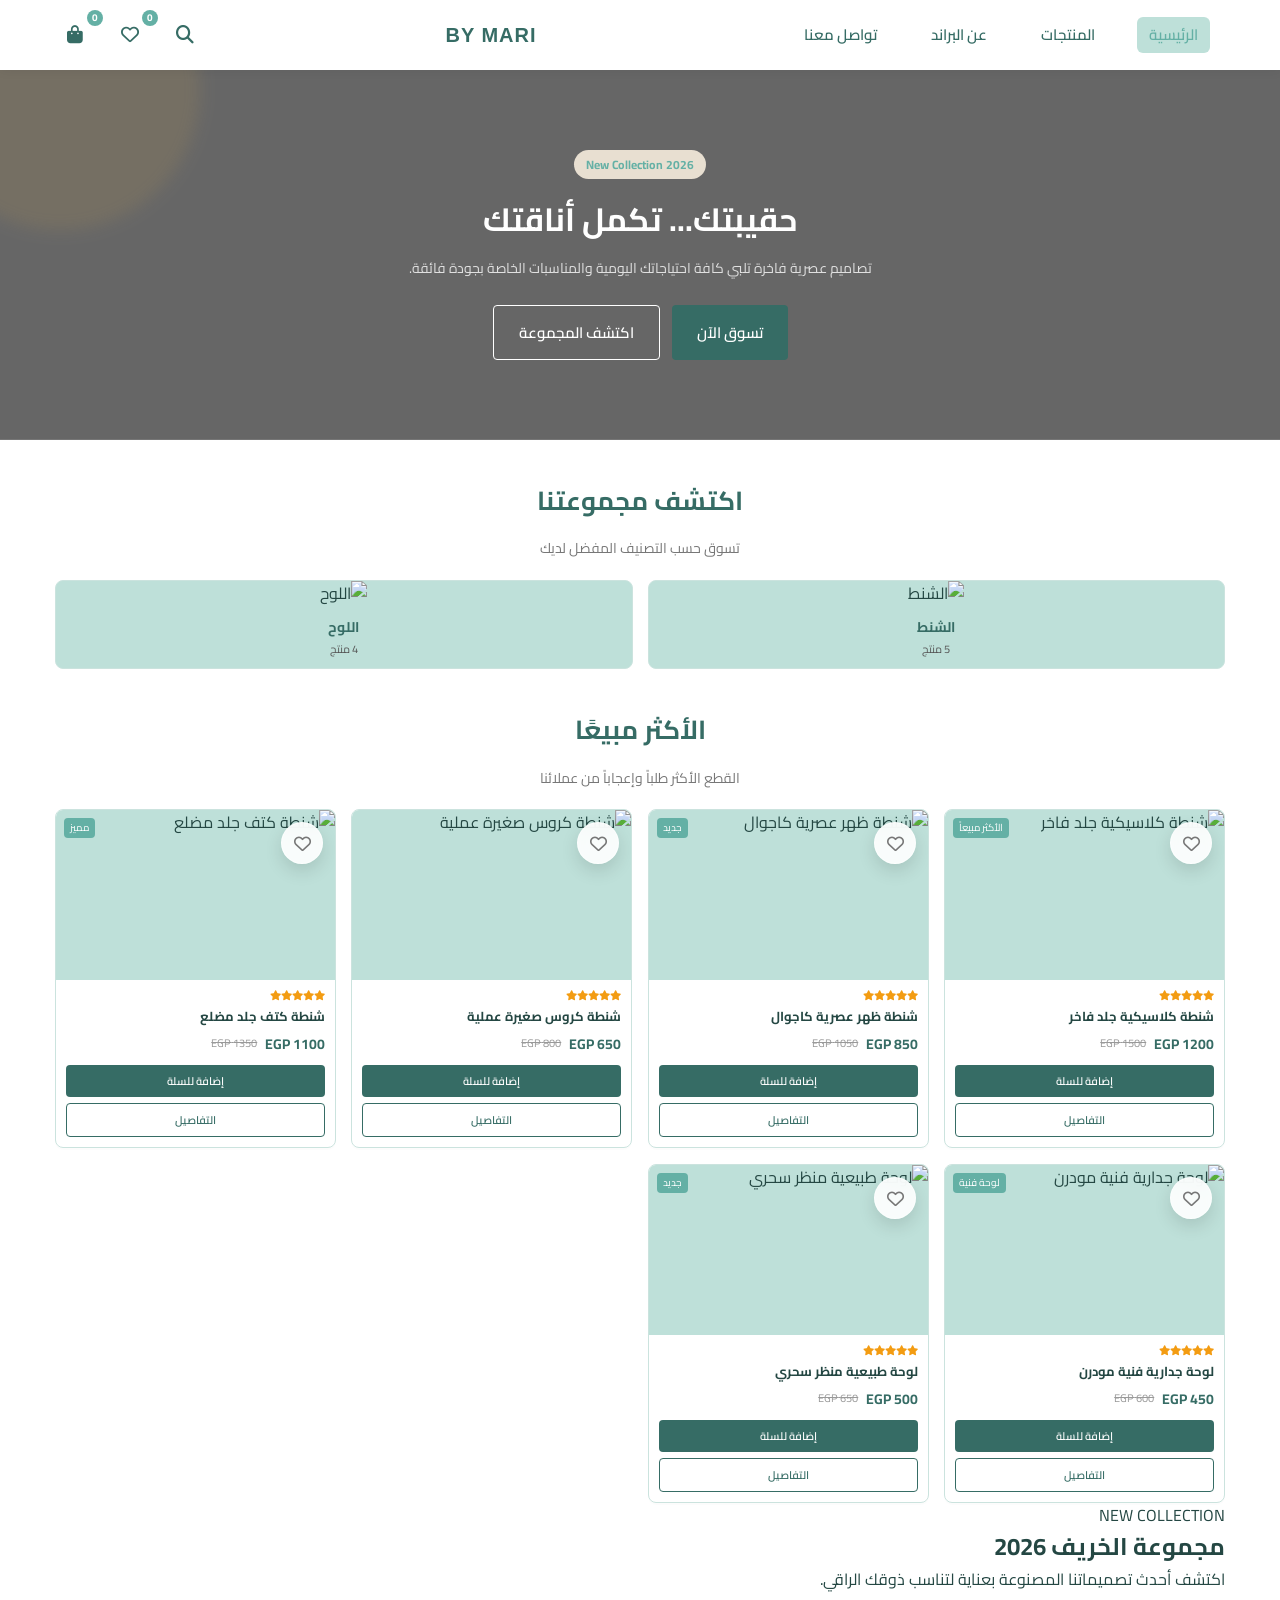
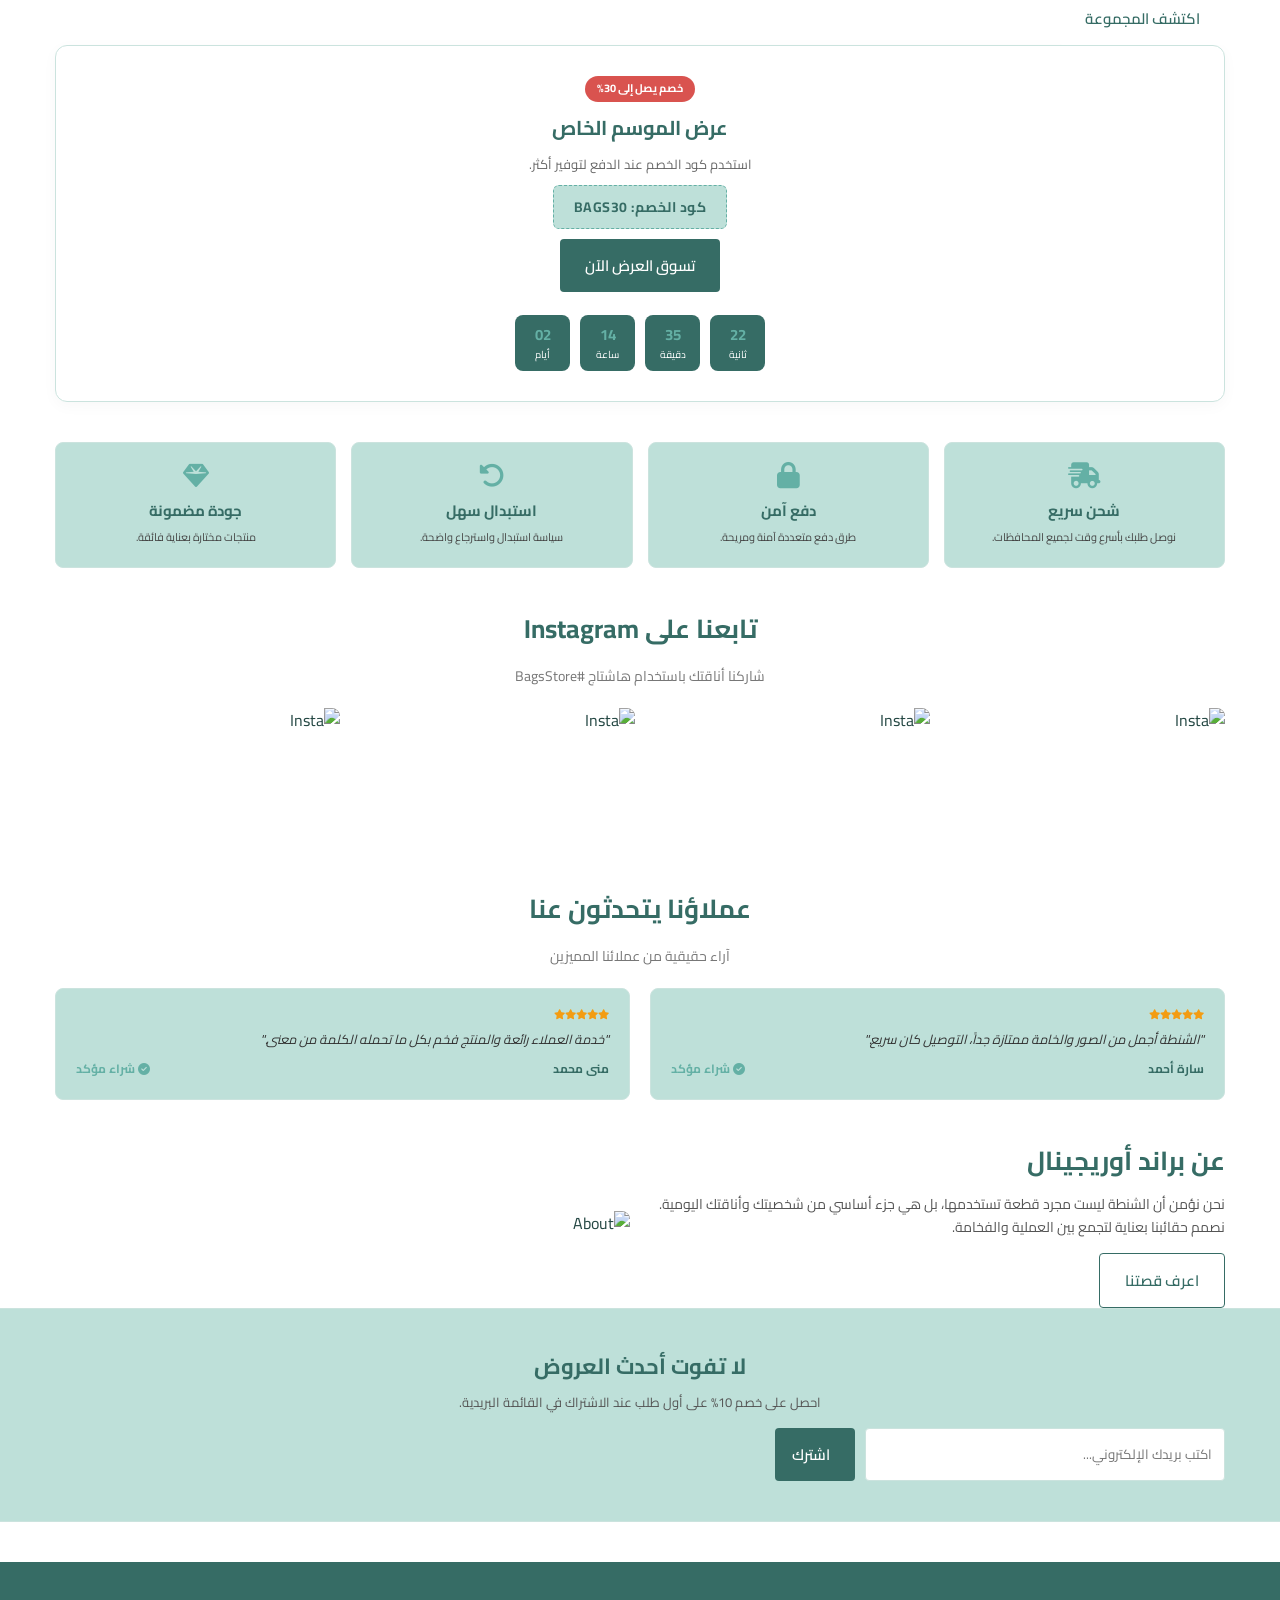
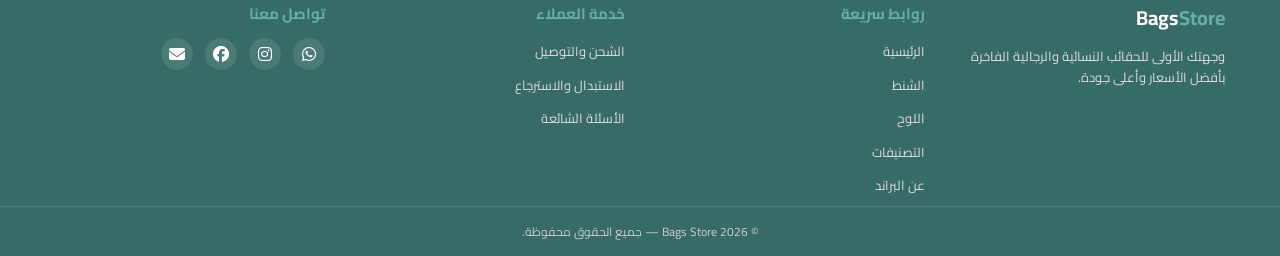
==== commit 82e56b63: "Add files via upload" ====
--- a/index.html
+++ b/index.html
@@ -10,6 +10,7 @@
     <link rel="stylesheet" href="https://cdnjs.cloudflare.com/ajax/libs/font-awesome/6.4.0/css/all.min.css">
     <!-- Custom CSS -->
     <link rel="stylesheet" href="style_animated.css">
+    <link rel="stylesheet" href="FONT.css">
 </head>
 <body>
 
@@ -18,7 +19,7 @@
     <header class="navbar-container">
         <div class="nav-content container">
             <div class="logo">
-                <a href="#" onclick="showSection('home')">Bags<strong>Store</strong></a>
+                <a href="#" onclick="showSection('home')" class="brand-logo-font">BY MARI</a>
             </div>
             <nav class="nav-links" id="navLinks">
                 <a href="#" onclick="showSection('home')" class="active">الرئيسية</a>
--- a/style_animated.css
+++ b/style_animated.css
@@ -1,3 +1,11 @@
+/* --- تعريف الخط الجديد --- */
+@font-face {
+    font-family: 'Against';
+    src: url('against_regular.otf') format('opentype');
+    font-weight: normal;
+    font-style: normal;
+}
+
 :root {
     --primary: #366C65;     /* اللون الداكن الرئيسي والمسيطر */
     --accent: #64B0A5;      /* اللون البارز للمسات الفنية والـ Highlights */
@@ -89,6 +97,13 @@
 
 .logo strong { 
     color: var(--accent); 
+}
+
+/* تعديل خصائص كلاس النص المخصص بالخط الجديد */
+.brand-logo-font {
+    font-family: 'Against', sans-serif !important;
+    font-size: 22px;
+    letter-spacing: 1px;
 }
 
 /* تعديل المسافات وإبعاد أقسام القائمة عن بعضها */
--- a/FONT.css
+++ b/FONT.css
@@ -0,0 +1,11 @@
+@font-face {
+    font-family: 'Against';
+    src: url('against\ regular.otf') format('truetype'); /* تأكد أن مسار الملف بنفس المجلد لديك */
+    font-weight: normal;
+    font-style: normal;
+}
+
+/* ثم تستخدمه في الموقع هكذا */
+body {
+    font-family: 'Against', sans-serif;
+}
